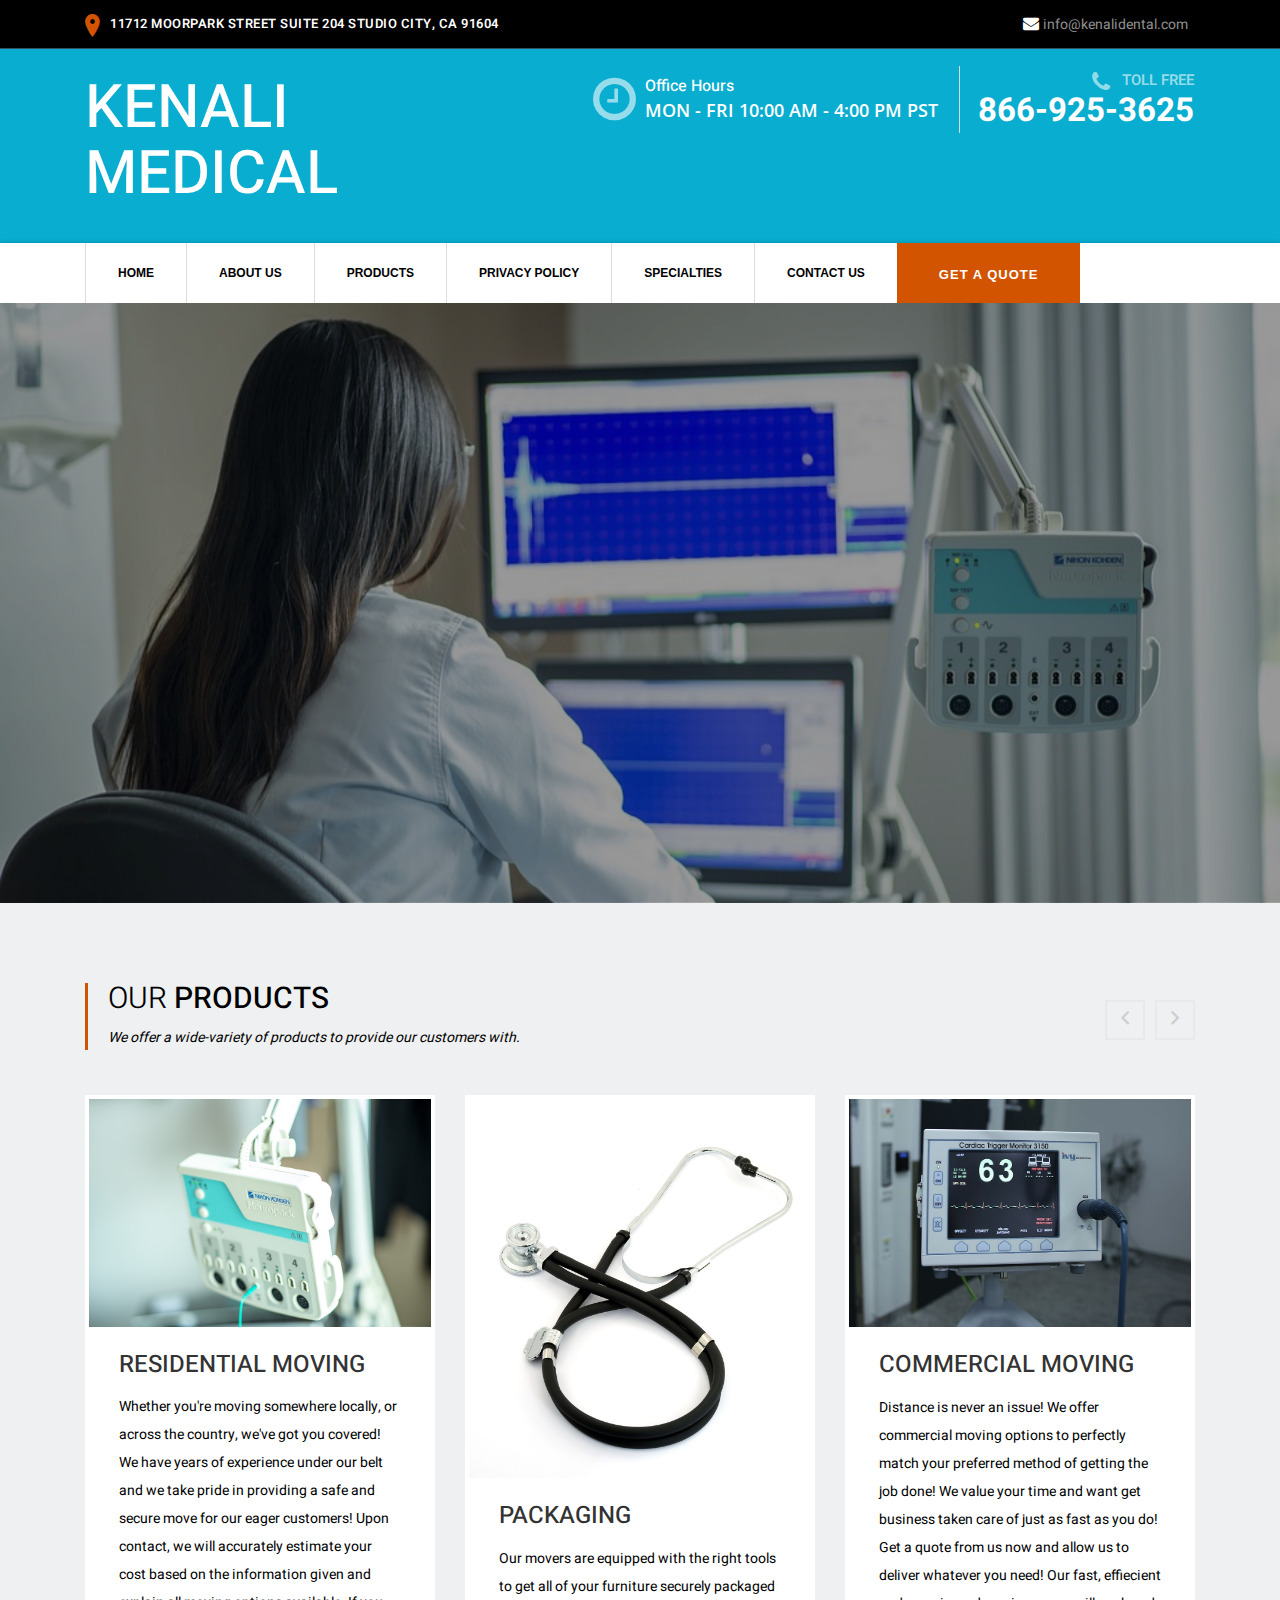
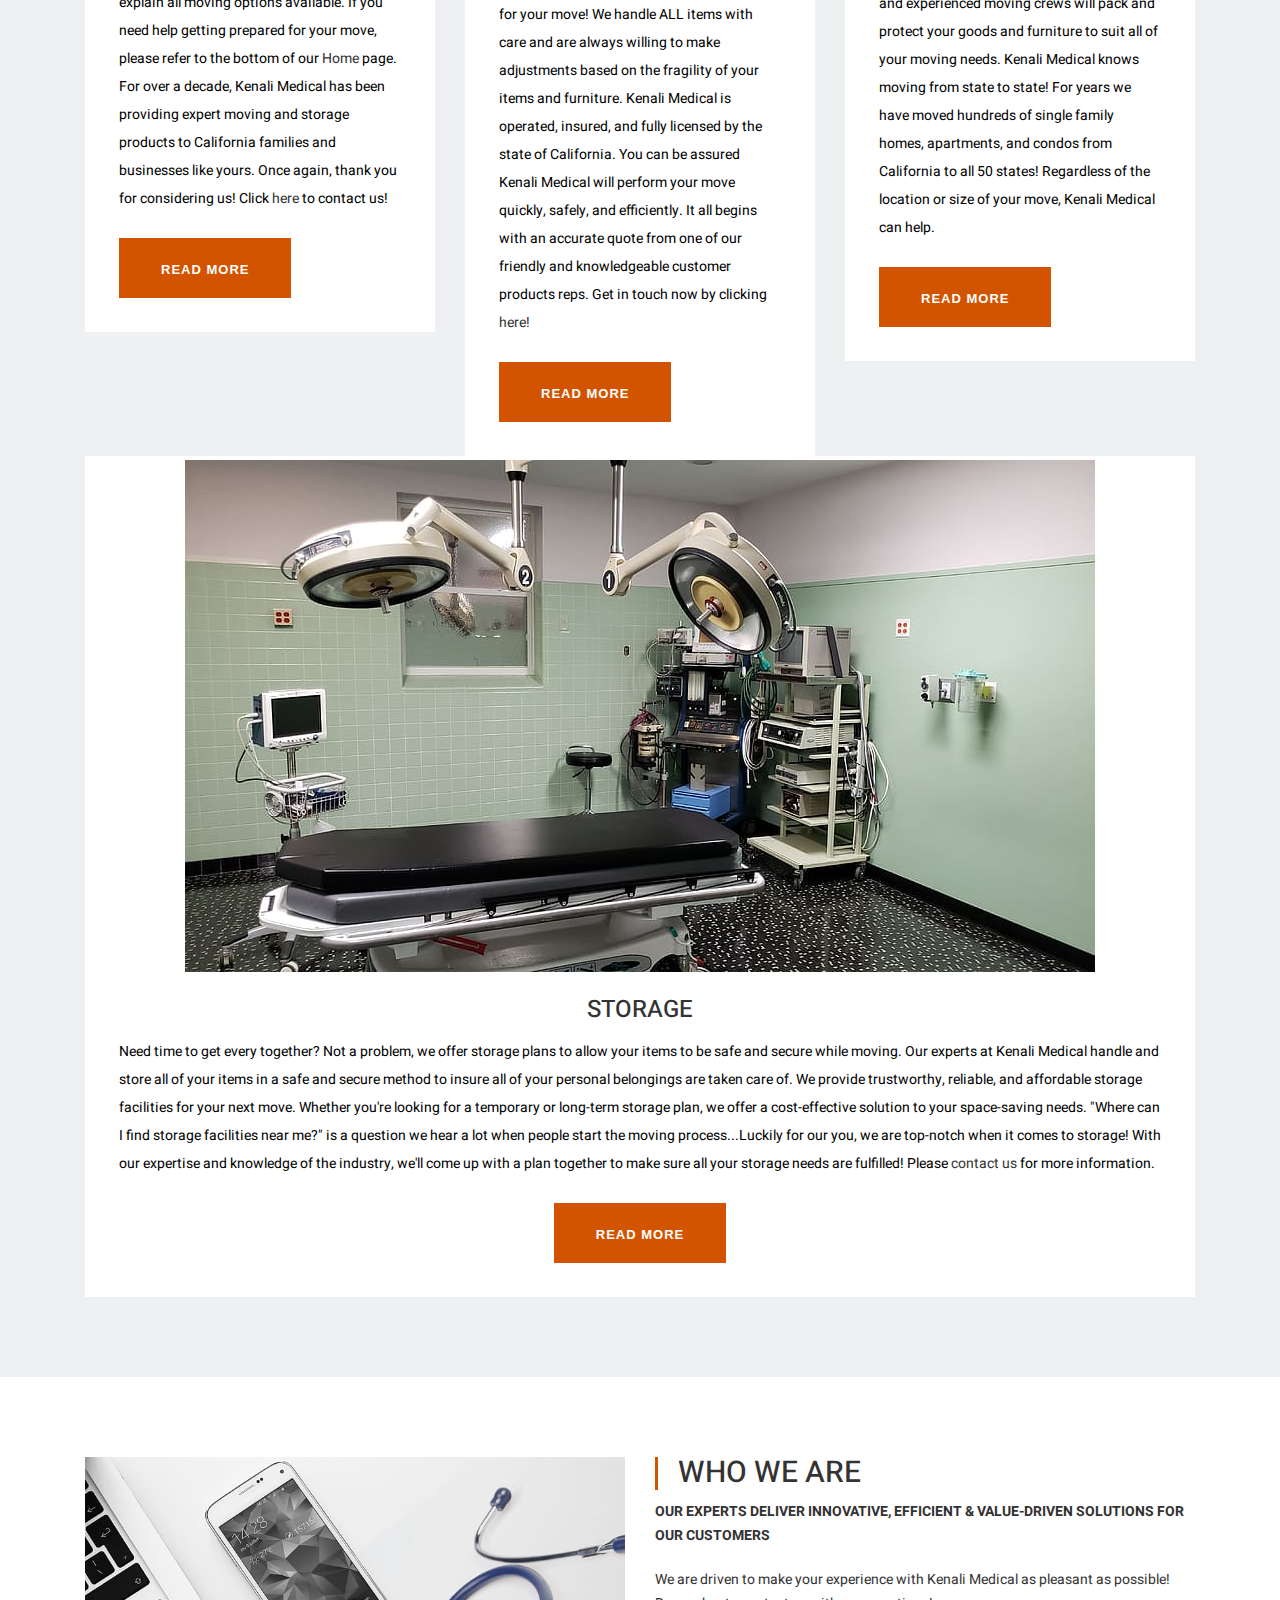
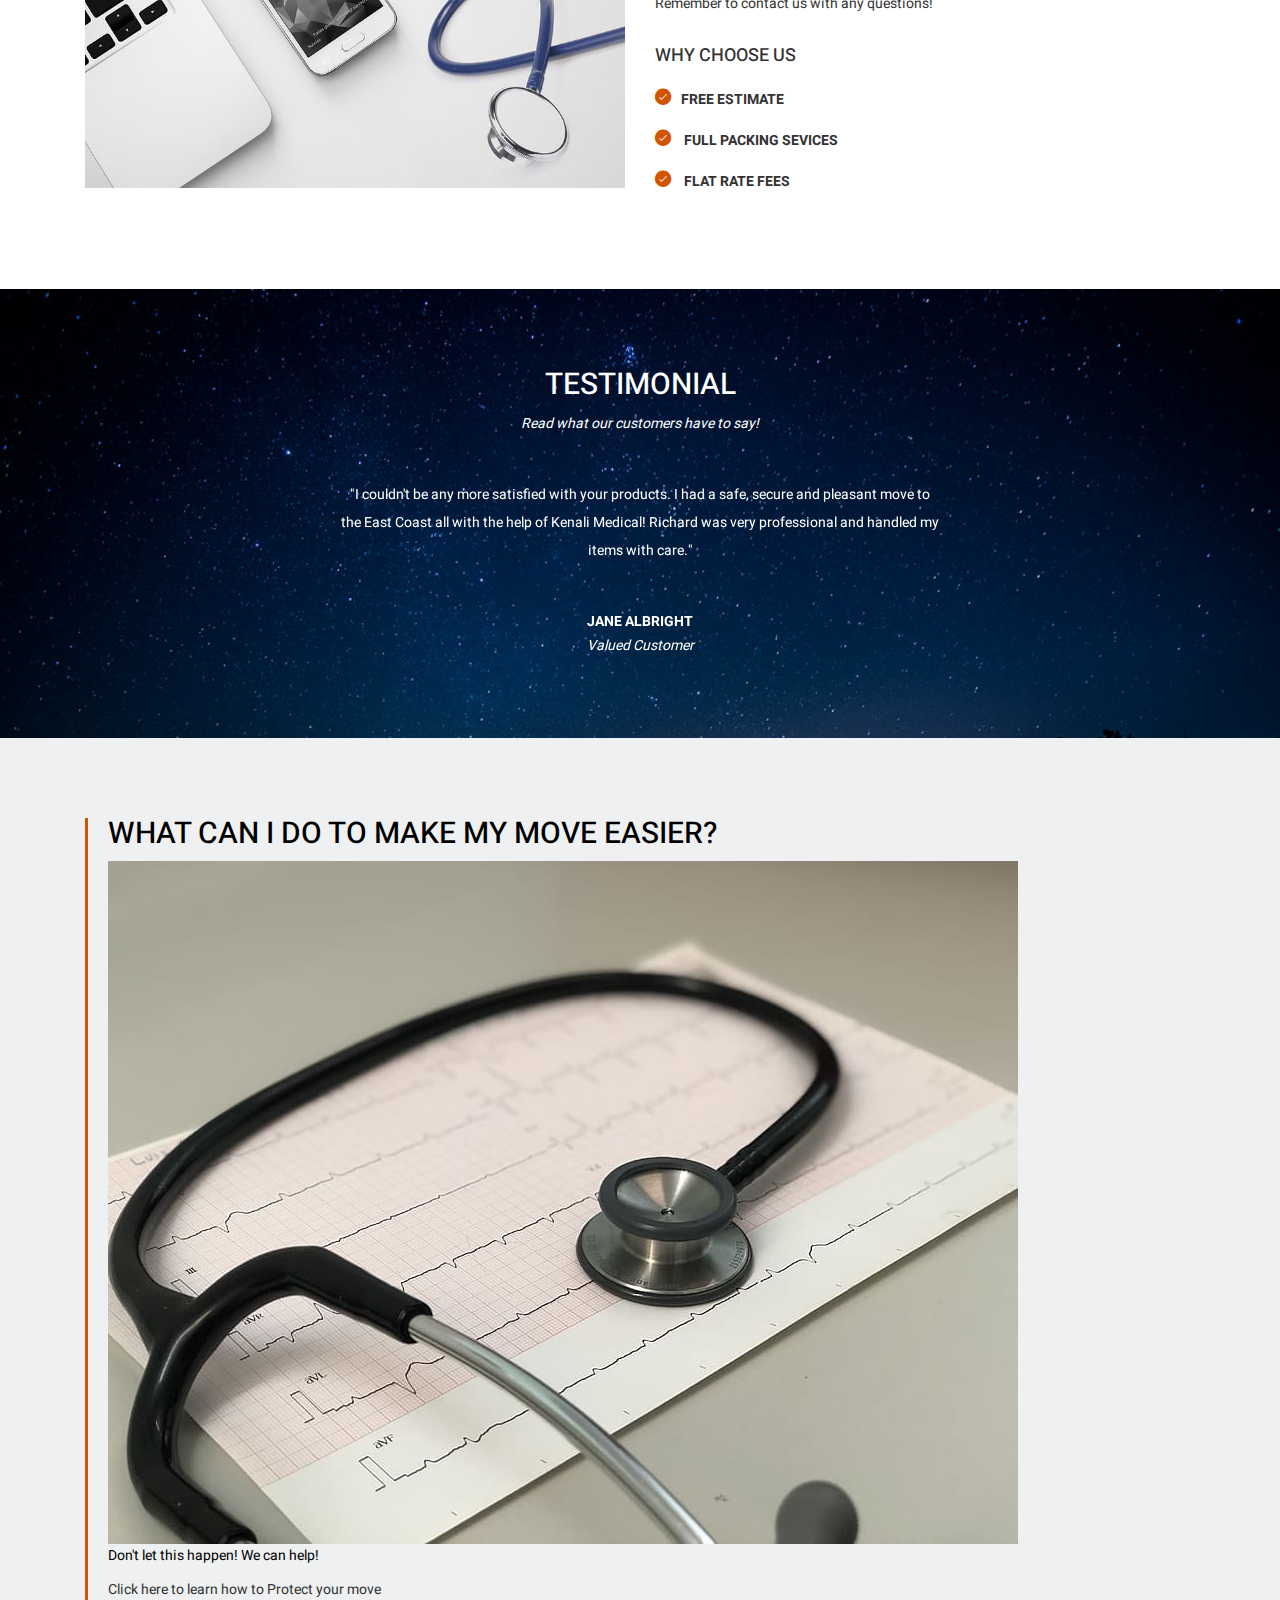
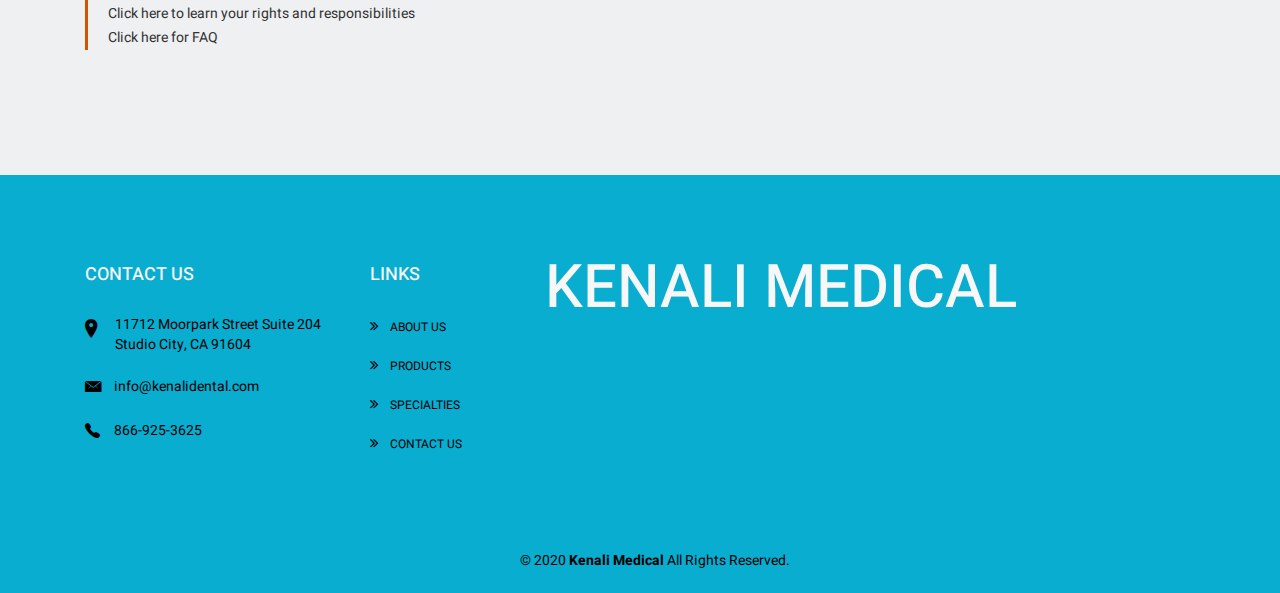
==== final-file/Kenali-Medical/index.html @ d1da062f "Setup app" ====
﻿<!DOCTYPE html>
<html>
<head>
<meta http-equiv="content-type" content="text/html; charset=utf-8" />
<title>Kenali Medical </title>
<meta name="viewport" content="width=device-width, initial-scale=1.0, maximum-scale=1.0" />
<!--[if IE]><meta http-equiv='X-UA-Compatible' content='IE=edge,chrome=1'><![endif]-->
<!-- Favicone Icon -->
<link rel="shortcut icon" type="image/x-icon" href="favicon.ico">
<link rel="stylesheet" href="https://stackpath.bootstrapcdn.com/bootstrap/4.4.1/css/bootstrap.min.css">
<link rel="stylesheet" href="https://stackpath.bootstrapcdn.com/font-awesome/4.7.0/css/font-awesome.min.css">

<!-- CSS -->
<link type="text/css" rel="stylesheet" href="http://fonts.googleapis.com/css?family=Open+Sans:400,300,600,700,800%7COswald:300,400,700%7Clato:400,100,200,300,500">
<link href="assets/css/bootstrap.css" rel="stylesheet" type="text/css">
<link href="assets/css/font-awesome.css" rel="stylesheet" type="text/css">
<link href="assets/css/ionicons.css" rel="stylesheet" type="text/css">
<!-- carousel -->
<link href="assets/css/plugin/owl.carousel.css" rel="stylesheet" type="text/css">
<link href="assets/css/plugin/owl.transitions.css" rel="stylesheet" type="text/css">
<!--Main Slider-->
<link href="assets/css/settings.css" type="text/css" rel="stylesheet" media="screen">
<link href="assets/css/layers.css" type="text/css" rel="stylesheet" media="screen">
<!--Main Style-->
<link href="assets/css/style.css" rel="stylesheet" type="text/css">
<!--Theme Color-->
<link href="assets/css/theme-color/pumpkin.css" rel="stylesheet" id="theme-color" type="text/css">
</head>
<body>
<!--loader-->
<div id="preloader">
  <div class="sk-circle">
    <div class="sk-circle1 sk-child"></div>
    <div class="sk-circle2 sk-child"></div>
    <div class="sk-circle3 sk-child"></div>
    <div class="sk-circle4 sk-child"></div>
    <div class="sk-circle5 sk-child"></div>
    <div class="sk-circle6 sk-child"></div>
    <div class="sk-circle7 sk-child"></div>
    <div class="sk-circle8 sk-child"></div>
    <div class="sk-circle9 sk-child"></div>
    <div class="sk-circle10 sk-child"></div>
    <div class="sk-circle11 sk-child"></div>
    <div class="sk-circle12 sk-child"></div>
  </div>
</div>
<!--loader--> 
<!-- Site Wraper -->
<div class="wrapper"> 
<!-- HEADER -->
  <header id="header" class="header header-2">
    <div id="top-bar" class="top-bar-section top-bar-bg-color">
      <div class="container">
        <div class="row">
          <div class="col-sm-12"> 
            <!-- Top Contact -->
            <div class="top-contact link-hover-black hidden-xs"> <strong class="welcome-text"><i class="ion-ios-location fa-icons fa-2x color v-align"></i> 11712 Moorpark Street Suite 204 Studio City, CA 91604</strong> </div>
            <!-- Top Social Icon -->
            <div class="top-social-icon icons-hover-black">
              <div class="icons-hover-black"> <a href="mailto:info@kenalidental.com" class="mailing-icon"><i class="fa fa-envelope"></i> info@kenalidental.com</a> 
                 </a> </div>
            </div>
          </div>
        </div>
      </div>
    </div>
    <div class="container secondary-header">
					<div class="row">
						<div class="col-sm-3 col-md-4">
							<div class="logo">
								<a href="index.html"><h1 style="color: white;">Kenali Medical</h1></a>
							</div>
							<button id="menu" class="menu visible-xs"></button>
						</div>
						<div class="col-sm-9 col-md-8 hidden-xs">
							<div class="call-us">
								<ul>
									<li class="top-space">

                                <div class="icon-fa"><i class="fa fa-clock-o"></i></div>

                                <div class="position">

                                <div class="time_block">Office Hours</div>

                                <div class="date-block">MON - FRI 10:00 AM - 4:00 PM PST</div>

                                </div>

                                </li>
									<li class="phone-number">
										<div class="text-right">
											<i class="fa fa-phone"></i><span class="call-box"> Toll Free</span>
										</div>
										<a href="tel:8669253625">866-925-3625</a>
									</li>
								</ul>
							</div>
						</div>
					</div>
				</div>
    <div class="primary-header">
      <div class="container">
        <div class="row">
          <div class="col-sm-12">
            <nav class="navigation">
              <ul>
                <li> <a href="index.html">Home</a> 
                 <ul class="sub-nav">
               </ul>
                </li>
                <li> <a href="about.html">About us</a> </li>
                <li> <a href="products.html">products</a> <i class="ion-ios-plus-empty visible-xs"></i>
                  <ul class="sub-nav">
     
              
            </ul>
                </li>
                  <ul class="sub-nav">

                  </ul>
                </li>
                <li> <a href="privacy-policy.html">Privacy Policy</a><i class="ion-ios-plus-empty visible-xs"></i>
                  <ul class="sub-nav">
       
                  </ul>
                </li>
                <li> <a href="specialties.html">specialties</a><i class="ion-ios-plus-empty visible-xs"></i>
                  <ul class="sub-nav">
        
                  </ul>
                </li>
                <li> <a href="contact.html">contact us</a> </li>
              </ul>
              <a href="get-a-quote.html" class="btn-text">get a quote</a>
            </nav>
          </div>
        </div>
      </div>
    </div>
  </header>
  <!-- END HEADER --> 
  <!--  Main Banner Start Here-->
  <div class="main-banner">
    <div id="rev_slider_34_1_wrapper" class="rev_slider_wrapper" data-alias="news-gallery34"> 
      <!-- START REVOLUTION SLIDER 5.0.7 fullwidth mode -->
      <div id="rev_slider_34_1" class="rev_slider" data-version="5.0.7">
        <ul>
          <!-- SLIDE  -->
          <li data-index="rs-129"  > 
            <!-- MAIN IMAGE --> 
            <img src="assets/images/medical-equipment-1.jpg"  alt=""  class="rev-slidebg" > 
            <!-- LAYERS --> 

            <!-- LAYER NR. 2 -->
            <div class="tp-caption Newspaper-Title tp-resizeme "
								id="slide-129-layer-1"
								data-x="['left','left','left','left']" data-hoffset="['100','50','50','30']"
								data-y="['top','top','top','center']" data-voffset="['165','135','105','0']"
								data-fontsize="['50','50','50','30']"
								data-lineheight="['55','55','55','35']"
								data-width="['600','600','600','420']"
								data-height="none"
								data-whitespace="normal"
								data-transform_idle="o:1;"

								data-transform_in="y:[-100%];z:0;rX:0deg;rY:0;rZ:0;sX:1;sY:1;skX:0;skY:0;s:1500;e:Power3.easeInOut;"
								data-transform_out="auto:auto;s:1000;e:Power3.easeInOut;"
								data-mask_in="x:0px;y:0px;s:inherit;e:inherit;"
								data-mask_out="x:0;y:0;s:inherit;e:inherit;"
								data-start="1000"
								data-splitin="none"
								data-splitout="none"
								data-responsive_offset="on" >
              <div class="banner-text"> <span>Welcome!</span>
                <h2>Move with us now!</h2>
                <p> Kenali Medical has been helping people move all around the US for years. Welcome to our home page, and thank you for considering us! </p>
                <a class="btn-text" href="about.html"> read more</a> </div>
            </div>
          </li>
          <!-- SLIDE  -->
          <li data-index="rs-130"   data-title="" data-description=""> 
            <!-- MAIN IMAGE --> 
            <img src="assets/images/medical-equipment-2.jpg"  alt=""   class="rev-slidebg"> 
            <!-- LAYERS --> 
            
            <!-- LAYER NR. 2 -->
            <div class="tp-caption Newspaper-Title   tp-resizeme "
								id="slide-130-layer-1"
								data-x="['left','left','left','left']" data-hoffset="['100','50','50','30']"
								data-y="['top','top','top','center']" data-voffset="['165','135','105','0']"
								data-fontsize="['50','50','50','30']"
								data-lineheight="['55','55','55','35']"
								data-width="['600','600','600','420']"
								data-height="none"
								data-whitespace="normal"
								data-transform_idle="o:1;"

								data-transform_in="y:[-100%];z:0;rX:0deg;rY:0;rZ:0;sX:1;sY:1;skX:0;skY:0;s:1500;e:Power3.easeInOut;"
								data-transform_out="auto:auto;s:1000;e:Power3.easeInOut;"
								data-mask_in="x:0px;y:0px;s:inherit;e:inherit;"
								data-mask_out="x:0;y:0;s:inherit;e:inherit;"
								data-start="1000"
								data-splitin="none"
								data-splitout="none"
								data-responsive_offset="on">
              <div class="banner-text"> <span>Satisfaction guranteed!</span>
                <h2>Get a quote now and let's work together!</h2>
                <p> Kenali Medical has been helping people move all around the US for years. Welcome to our home page, and thank you for considering us! </p>
                <a class="btn-text" href="get-a-quote.html"> Get a quote</a> </div>
            </div>
          </li>
          <!-- SLIDE  -->
          <li data-index="rs-131"> 
            <!-- MAIN IMAGE --> 
            <img src="assets/images/medical-equipment-11.jpg"  alt=""   class="rev-slidebg " > 
            <!-- LAYERS --> 
            
            <!-- LAYER NR. 2 -->
            <div class="tp-caption Newspaper-Title   tp-resizeme "
								id="slide-131-layer-1"
								data-x="['left','left','left','left']" data-hoffset="['100','50','50','30']"
								data-y="['top','top','top','center']" data-voffset="['165','135','105','0']"
								data-fontsize="['50','50','50','30']"
								data-lineheight="['55','55','55','35']"
								data-width="['600','600','600','420']"
								data-height="none"
								data-whitespace="normal"
								data-transform_idle="o:1;"

								data-transform_in="y:[-100%];z:0;rX:0deg;rY:0;rZ:0;sX:1;sY:1;skX:0;skY:0;s:1500;e:Power3.easeInOut;"
								data-transform_out="auto:auto;s:1000;e:Power3.easeInOut;"
								data-mask_in="x:0px;y:0px;s:inherit;e:inherit;"
								data-mask_out="x:0;y:0;s:inherit;e:inherit;"
								data-start="1000"
								data-splitin="none"
								data-splitout="none"
								data-responsive_offset="on">
              <div class="banner-text"> <span>Questions? Contact us!</span>
                <h2>Let us help you!</h2>
                <p> Kenali Medical has been helping people move all around the US for years. Welcome to our home page, and thank you for considering us! </p>
                <a class="btn-text" href="contact.html"> contact us</a> </div>
            </div>
          </li>
          <!-- SLIDE  -->
        </ul>
        <div class="tp-bannertimer tp-bottom"></div>
      </div>
    </div>
  </div>
  <!--  Main Banner End Here--> 
  <!-- CONTENT --> 

<!-- Countup -->
<!-- <div id="count">
<script src="https://ajax.googleapis.com/ajax/libs/jquery/2.1.1/jquery.min.js"></script>
<h3><span id="seconds"></span></h3><h3 id="seconds2">Local and long-distance moves being made in California</h3>
</div> -->
<!-- End Countup -->

    <!-- products Section -->

  <div id="products-section" class="ptb ptb-xs-60 bg-gray">
    <div class="container">
      <div class="row">
        <div class="col-sm-12">
          <div class="block-title v-line mb-45">
            <h2><span>Our</span> products</h2>
            <p class="italic"> We offer a wide-variety of products to provide our customers with. </p>
          </div>
        </div>
        <div class="col-sm-12">
          <div id="related-project" class="nf-carousel-theme">
            <div class="project-item">
              <div class="about-block clearfix">
                <figure> <a href="products.html"><img class="img-responsive" src="assets/images/medical-equipment-4.jpg" alt="Photo"></a> </figure>
                <div class="text-box mt-25">
                  <div class="box-title mb-15">
                    <h3><a href="products.html">Residential Moving</a></h3>
                  </div>
                  <div class="text-content">
                   <p>Whether you're moving somewhere locally, or across the country, we've got you covered! We have years of experience under our belt and we take pride in providing a safe and secure move for our eager customers! Upon contact, we will accurately estimate your cost based on the information given and explain all moving options available. If you need help getting prepared for your move, please refer to the bottom of our <a href="./index.html">Home </a>page. For over a decade, Kenali Medical has been providing expert moving and storage products to California families and businesses like yours. Once again, thank you for considering us! Click <a href='./contact.html'>here </a>to contact us!</p>                    <a href="products.html" class="btn-text mt-15">Read More</a> </div>
                </div>
              </div>
            </div>
            <div class="project-item">
              <div class="about-block clearfix">
                <figure> <a href="products.html"><img width="500" height="200" class="img-responsive" src="assets/images/medical-equipment-4099428_960_720.jpg" alt="Photo"></a> </figure>
                <div class="text-box mt-25">
                  <div class="box-title mb-15">
                    <h3><a href="products.html">Packaging</a></h3>
                  </div>
                  <div class="text-content">
                    <p> Our movers are equipped with the right tools to get all of your furniture securely packaged for your move! We handle ALL items with care and are always willing to make adjustments based on the fragility of your items and furniture. Kenali Medical is operated, insured, and fully licensed by the state of California. You can be assured Kenali Medical will perform your move quickly, safely, and efficiently. It all begins with an accurate quote from one of our friendly and knowledgeable customer products reps. Get in touch now by clicking <a href="./get-a-quote.html">here!</a> </p>
                    <a href="products.html" class="btn-text mt-15">Read More</a> </div>
                </div>
              </div>
            </div>
            <div class="project-item">
              <div class="about-block clearfix">
                <figure> <a href="products.html"><img class="img-responsive" src="assets/images/medical-equipment-5.jpg" alt="Photo"></a> </figure>
                <div class="text-box mt-25">
                  <div class="box-title mb-15">
                    <h3><a href="products.html">COMMERCIAL MOVING</a></h3>
                  </div>
                  <div class="text-content">
                    <p> Distance is never an issue! We offer commercial moving options to perfectly match your preferred method of getting the job done! We value your time and want get business taken care of just as fast as you do! Get a quote from us now and allow us to deliver whatever you need!  Our fast, effiecient and experienced moving crews will pack and protect your goods and furniture to suit all of your moving needs. Kenali Medical knows moving from state to state! For years we have moved hundreds of single family homes, apartments, and condos from California to all 50 states! Regardless of the location or size of your move, Kenali Medical can help. </p>
                    <a href="products.html" class="btn-text mt-15">Read More</a> </div>
                </div>
              </div>
            </div>
            </div>
          
            <div class="project-item">
              <div class="about-block clearfix">
                <figure> <a href="products.html"><center><img class="img-responsive" src="assets/images/medical-equipment-6.jpg" alt="Photo"></center></a> </figure>
                <div class="text-box mt-25">
                  <div class="box-title mb-15">
                    <center><h3><a href="products.html">STORAGE</a></h3></center>
                  </div>
                  <div class="text-content">
                    <p> Need time to get every together? Not a problem, we offer storage plans to allow your items to be safe and secure while moving. Our experts at Kenali Medical handle and store all of your items in a safe and secure method to insure all of your personal belongings are taken care of. We provide trustworthy, reliable, and affordable storage facilities for your next move. Whether you're looking for a temporary or long-term storage plan, we offer a cost-effective solution to your space-saving needs. "Where can I find storage facilities near me?" is a question we hear a lot when people start the moving process...Luckily for our you, we are top-notch when it comes to storage! With our expertise and knowledge of the industry, we'll come up with a plan together to make sure all your storage needs are fulfilled! Please <a href="./contact.html">contact us</a> for more information. </p>
                   <center> <a href="products.html" class="btn-text mt-15">Read More</a></center> </div>
                </div>
              </div>
            </div>
          </div>
        </div>
      </div>
    </div>
  </div>
  <!-- products End-->
  <div id="about-section" class="ptb">
    <div class="container">
      <div class="row">
        <div class="col-sm-6 col-md-6"> <img src="assets/images/medical-equipment-7.jpg" alt="" /> </div>
        <div class="col-sm-6 mt-xs-30">
          <div class="block-title v-line">
            <h2>WHO WE ARE</h2>
          </div>
          <strong>OUR EXPERTS DELIVER INNOVATIVE, EFFICIENT & VALUE-DRIVEN SOLUTIONS FOR OUR CUSTOMERS</strong>
          <div class="text-content mt-20">
            <p>We are driven to make your experience with Kenali Medical as pleasant as possible! Remember to contact us with any questions!</p>
          </div>
          <div class="chooose-box">
            <h4 class="mt-30 mb-20">WHY CHOOSE US</h4>
            <strong> <i class="ion-ios-checkmark"></i>FREE ESTIMATE</strong> 
			<strong> <i class="ion-ios-checkmark"></i> FULL PACKING SEVICES</strong> 
			<strong> <i class="ion-ios-checkmark"></i> FLAT RATE FEES</strong> </div>
        </div>
      </div>
    </div>
  </div>
  <!-- Testimonial -->
  <div id="testimonial-section" class="ptb ptb-xs-60 gray-bg bg-img-2">
    <div class="container">
      <div class="row" >
        <div class="col-sm-12">
          <div class="block-title mb-45 text-center light-color">
            <h2>testimonial</h2>
            <p class="italic"> Read what our customers have to say! </p>
          </div>
          <div id="testimonial-2" class="nf-carousel-theme">
            <div class="about-block box-width light-color">
              <div class="text-content mb-45">
                <p>"I couldn't be any more satisfied with your products. I had a safe, secure and pleasant move to the East Coast all with the help of Kenali Medical! Richard was very professional and handled my items with care."</p>
              </div>
              <strong class="name-text ">jane albright</strong> <a href="#" class="site-text">Valued Customer</a> </div>
            <div class="about-block box-width light-color">
              <div class="text-content mb-45">
                 <p>"I needed to move to San Francisco for school. Eric made it SO easy for me to get everything I needed in order to complete my move. They were fast, affordable, and helpful!"</p>
              </div>
              <strong class="name-text ">Jackson Colvin</strong> <a href="#" class="site-text">Valued Customer</a> </div>
              <div class="about-block box-width light-color">
                <div class="text-content mb-45">
                   <p>"Jaime and Ray helped package my collection of Art on my walls very securely and it got delivered without a scratch!"</p>
                </div>
                <strong class="name-text ">Seth jacobs</strong> <a href="#" class="site-text">Valued Customer</a> </div>
                <div class="about-block box-width light-color">
                  <div class="text-content mb-45">
                     <p>"I've had some money problems the last few months and needed to move immediately, thanks to Kenali Medical's storage products, I was able to gather up enough money to complete my move knowing my items were safe and sound."</p>
                  </div>
                  <strong class="name-text ">Sherri Campbell</strong> <a href="#" class="site-text">Valued Customer</a> </div>
                  <div class="about-block box-width light-color">
                    <div class="text-content mb-45">
                       <p>"Diana from customer service was SO helpful and kind, it was a pleasure doing business with them."</p>
                    </div>
                    <strong class="name-text ">Stephanie holtz</strong> <a href="#" class="site-text">Valued Customer</a> </div>
                    <div class="about-block box-width light-color">
                      <div class="text-content mb-45">
                         <p>"Due to my fathers death, we needed to move out all of his belongings and though it was tough, Kenali Medical made it a whole lot easier to handle."</p>
                      </div>
                      <strong class="name-text ">Bill ross</strong> <a href="#" class="site-text">Valued Customer</a> </div>
                      <div class="about-block box-width light-color">
                        <div class="text-content mb-45">
                           <p>"They are PROFESSIONALS! They get the job done and my stuff was delivered just on time! Thank you Jose and Richard for all the help packaging!"</p>
                        </div>
                        <strong class="name-text ">cindy rodriguez</strong> <a href="#" class="site-text">Valued Customer</a> </div>
                        <div class="about-block box-width light-color">
                          <div class="text-content mb-45">
                             <p>"The movers John and Ricardo helped my wife and I with free estimates, we had a happy move to San Diego!"</p>
                          </div>
                          <strong class="name-text ">Jamal Burns</strong> <a href="#" class="site-text">Valued Customer</a> </div>
                                  <div class="about-block box-width light-color">
                                    <div class="text-content mb-45">
                                       <p>"Great experience! Would recommend to anyone."</p>
                                    </div>
                                    <strong class="name-text ">Tara White</strong> <a href="#" class="site-text">Valued Customer</a> </div>
                                    <div class="about-block box-width light-color">
                                      <div class="text-content mb-45">
                                         <p>"Their storage plans were actually really helpful and gave us time to relocate!"</p>
                                      </div>
                                      <strong class="name-text ">Samantha Jameson</strong> <a href="#" class="site-text">Valued Customer</a> </div>
                                    <div class="about-block box-width light-color">
                                      <div class="text-content mb-45">
                                         <p>"Rodrigo handled all of our items with care and really helped us sort everything out."</p>
                                      </div>
                                      <strong class="name-text ">Kaitlyn Langdon</strong> <a href="#" class="site-text">Valued Customer</a> </div>
                                    <div class="about-block box-width light-color">
                                      <div class="text-content mb-45">
                                         <p>"I honestly wouldn't do business with any other moving company after I worked with Kenali Medical...They're awesome!!!"</p>
                                      </div>
                                      <strong class="name-text ">Brian Edinson</strong> <a href="#" class="site-text">Valued Customer</a> </div>
                                    <div class="about-block box-width light-color">
                                      <div class="text-content mb-45">
                                         <p>"Eric has been doing this for years and he handles his business so professionally, I would definitely recommend Kenali Medical to anyone looking to move anywhere in the states..."</p>
                                      </div>
                                      <strong class="name-text ">Sheila Lorch</strong> <a href="#" class="site-text">Valued Customer</a> </div>
                                    <div class="about-block box-width light-color">
                                      <div class="text-content mb-45">
                                         <p>"Kenali Medical has a great temporary storage plan that I had the pleasure of utilizing. It was a great solution to the situation I was in."</p>
                                      </div>
                                      <strong class="name-text ">Rogelio Garcia</strong> <a href="#" class="site-text">Valued Customer</a> </div>                                    <div class="about-block box-width light-color">
                                      <div class="text-content mb-45">
                                         <p>"Great prices, great experience overall, 10/10 would recommend..."</p>
                                      </div>
                                      <strong class="name-text ">Maria Sanchez</strong> <a href="#" class="site-text">Valued Customer</a> </div>
                                    <div class="about-block box-width light-color">
                                      <div class="text-content mb-45">
                                         <p>"I had an issue that required me to speak with customer service a number of times, the lady I spoke with really knew what she was talking about and helped me with my issue very professionally."</p>
                                      </div>
                                      <strong class="name-text ">Anne Wagner</strong> <a href="#" class="site-text">Valued Customer</a> </div>
                                      <div class="about-block box-width light-color">
                                        <div class="text-content mb-45">
                                           <p>"My daughter and her fiance moved out and I helped arrange their moving plan. I found Kenali Medical through a friend and it was a very smooth experience. Customer service was super nice too!"</p>
                                        </div>
                                        <strong class="name-text ">Joseph Hartwell</strong> <a href="#" class="site-text">Valued Customer</a> </div>

          </div>
        </div>
      </div>
    </div>
  </div>

  <div id="products-section" class="ptb ptb-xs-60 bg-gray">
    <div class="container">
      <div class="row">
        <div class="col-sm-12">
          <div class="block-title v-line mb-45">
  
  <h2 class="what-can-i-do">What can I do to make my move easier?</h2>
  <img src="assets/images/medical-equipment-8.jpg">
  <p>Don't let this happen! We can help!</p>
  <a class="what-can-i-do" href='https://www.fmcsa.dot.gov/protect-your-move/moving-checklist'>Click here to learn how to Protect your move</a> <br />
  <a class="what-can-i-do" href='https://www.fmcsa.dot.gov/protect-your-move/consumer-rights'>Click here to learn your rights and responsibilities</a><br />
  <a class="what-can-i-do" href='https://www.fmcsa.dot.gov/protect-your-move/faq'>Click here for FAQ</a><br />
</div>
</div>
</div>
</div>
</div>
  <!-- Partner Section -->
  <!-- <div id="partner-section" class="ptb ptb-xs-60">
    <div class="container">
      <div class="row">
        <div class="col-sm-12">
          <div class="block-title v-line mb-60 ">
            <h2><span>Business</span> Information</h2>
            <p class="italic"> Certifications </p>
          </div>
        </div>
      </div>
      <div class="row">
        <div class="col-sm-12">
          <ul class="logo-group">
            <li class="partner-logo"> <img src="assets/images/client-logo/1.png" alt=""> </li>
            <li class="partner-logo"> <img src="assets/images/client-logo/2.png" alt=""> </li>
            <li class="partner-logo"> <img src="assets/images/client-logo/3.png" alt=""> </li>
            <li class="partner-logo"> <img src="assets/images/client-logo/4.png" alt=""> </li>
            <li class="partner-logo"> <img src="assets/images/client-logo/5.png" alt=""> </li>
            <li class="partner-logo"> <img src="assets/images/client-logo/6.png" alt=""> </li>
            <li class="partner-logo"> <img src="assets/images/client-logo/5.png" alt=""> </li>
            <li class="partner-logo "> <img src="assets/images/client-logo/6.png" alt=""> </li>
            <li class="partner-logo"> <img src="assets/images/client-logo/5.png" alt=""> </li>
            <li class="partner-logo"> <img src="assets/images/client-logo/6.png" alt=""> </li>
          </ul>
        </div>
      </div>
    </div>
  </div> -->
  <!-- FOOTER -->
  <footer class="footer pt-80 pt-xs-60">
    <div class="container"> 
      <!--Footer Info -->
      <div class="row footer-info mb-60">
        <div class="col-md-3 col-sm-4 col-xs-12 mb-sm-30">
          <h4 class="mb-30">CONTACT Us</h4>
          <address>
          <i class="ion-ios-location fa-icons"></i> 11712 Moorpark Street Suite 204 Studio City, CA 91604
          </address>
          <ul class="link-small">
            <li> <a href="mailto:info@kenalidental.com"><i class="ion-ios-email fa-icons"></i>info@kenalidental.com</a> </li>
            <li> <a href="tel:8669253625"><i class="ion-ios-telephone fa-icons"></i>866-925-3625</a> </li>
          </ul>
          <!-- <div class="icons-hover-black"> <a href="javascript:avoid(0);"> <i class="fa fa-facebook"></i> </a><a href="javascript:avoid(0);"> <i class="fa fa-twitter"></i> </a><a href="javascript:avoid(0);"> <i class="fa fa-youtube"></i> </a><a href="javascript:avoid(0);"> <i class="fa fa-dribbble"></i> </a><a href="javascript:avoid(0);"> <i class="fa fa-linkedin"></i>
           </a> </div> -->
        </div>
        <div class="col-md-2 col-sm-3 col-xs-12 mb-sm-30">
          <h4 class="mb-30">Links</h4>
          <ul class="link blog-link">
            <li> <a href="about.html"><i class="fa fa-angle-double-right"></i> About Us</a> </li>
            <li> <a href="products.html"><i class="fa fa-angle-double-right"></i> products</a> </li>
            <li> <a href="specialties.html"><i class="fa fa-angle-double-right"></i> specialties</a> </li>
            <li> <a href="contact.html"><i class="fa fa-angle-double-right"></i> Contact Us</a> </li>
          </ul>
        </div>
  
        <h1>Kenali Medical</h1>
      <!-- End Footer Info --> 
    </div>
    <div id="cookieConsent">
      <div id="closeCookieConsent">x</div>
      This website is using cookies. <a href="privacy-policy.html" target="_blank">More info</a>. <a class="cookieConsentOK">That's Fine</a>
  </div>
    <!-- Copyright Bar -->
    <div class="copyright">
      <div class="container">
        <p>© 2020 <a><b> Kenali Medical </b></a> All Rights Reserved.</p>
      </div>
    </div>
    <!-- End Copyright Bar --> 
  </footer>
  <!-- END FOOTER --> 
</div>
<!-- Site Wraper End --> 
<script src="assets/js/jquery-1.12.4.min.js" type="text/javascript"></script> 
<!-- Easing Effect Js --> 
<script src="assets/js/plugin/jquery.easing.js" type="text/javascript"></script> 
<!-- bootstrap Js --> 
<script src="assets/js/bootstrap.min.js" type="text/javascript"></script> 
<!-- carousel Js --> 
<script src="assets/js/plugin/owl.carousel.js" type="text/javascript"></script> 
<!-- revolution Js --> 
<script src="countUp.js"></script>

<script type="text/javascript" src="assets/js/jquery.themepunch.tools.min.js"></script> 
<script type="text/javascript" src="assets/js/jquery.themepunch.revolution.min.js"></script> 
<script type="text/javascript" src="assets/extensions/revolution.extension.slideanims.min.js"></script> 
<script type="text/javascript" src="assets/extensions/revolution.extension.layeranimation.min.js"></script> 
<script type="text/javascript" src="assets/extensions/revolution.extension.navigation.min.js"></script> 
<script type="text/javascript" src="assets/extensions/revolution.extension.parallax.min.js"></script> 
<script type="text/javascript" src="assets/js/jquery.revolution.js"></script>
<!-- Map api Js --> 
<script type="text/javascript" src="http://maps.google.com/maps/api/js?sensor=false&.js"></script>   
<!-- custom Js --> 
<script src="assets/js/custom.js" type="text/javascript"></script>
<script src="assets/js/counter.js" type="text/javascript"></script>

</body>
</html>
---- final-file/Kenali-Medical/assets/css/settings.css ----
/*-----------------------------------------------------------------------------

-	Revolution Slider 5.0 Default Style Settings -

Screen Stylesheet

version:   	5.0.0
date:      	18/03/15
author:		themepunch
email:     	info@themepunch.com
website:   	http://www.themepunch.com
-----------------------------------------------------------------------------*/

@import url("https://fonts.googleapis.com/css2?family=Heebo:wght@500&display=swap");
@font-face {
  font-family: "revicons";
  src: url("../fonts/revicons/revicons.eot?5510888");
  src: url("../fonts/revicons/revicons.eot?5510888#iefix")
      format("embedded-opentype"),
    url("../fonts/revicons/revicons.woff?5510888") format("woff"),
    url("../fonts/revicons/revicons.ttf?5510888") format("truetype"),
    url("../fonts/revicons/revicons.svg?5510888#revicons") format("svg");
  font-weight: normal;
  font-style: normal;
}

[class^="revicon-"]:before,
[class*=" revicon-"]:before {
  font-family: "revicons";
  font-style: normal;
  font-weight: normal;
  speak: none;
  display: inline-block;
  text-decoration: inherit;
  width: 1em;
  margin-right: 0.2em;
  text-align: center;

  /* For safety - reset parent styles, that can break glyph codes*/
  font-variant: normal;
  text-transform: none;

  /* fix buttons height, for twitter bootstrap */
  line-height: 1em;

  /* Animation center compensation - margins should be symmetric */
  /* remove if not needed */
  margin-left: 0.2em;

  /* you can be more comfortable with increased icons size */
  /* font-size: 120%; */

  /* Uncomment for 3D effect */
  /* text-shadow: 1px 1px 1px rgba(127, 127, 127, 0.3); */
}

.revicon-search-1:before {
  content: "\e802";
} /* '' */
.revicon-pencil-1:before {
  content: "\e831";
} /* '' */
.revicon-picture-1:before {
  content: "\e803";
} /* '' */
.revicon-cancel:before {
  content: "\e80a";
} /* '' */
.revicon-info-circled:before {
  content: "\e80f";
} /* '' */
.revicon-trash:before {
  content: "\e801";
} /* '' */
.revicon-left-dir:before {
  content: "\e817";
} /* '' */
.revicon-right-dir:before {
  content: "\e818";
} /* '' */
.revicon-down-open:before {
  content: "\e83b";
} /* '' */
.revicon-left-open:before {
  content: "\e819";
} /* '' */
.revicon-right-open:before {
  content: "\e81a";
} /* '' */
.revicon-angle-left:before {
  content: "\e820";
} /* '' */
.revicon-angle-right:before {
  content: "\e81d";
} /* '' */
.revicon-left-big:before {
  content: "\e81f";
} /* '' */
.revicon-right-big:before {
  content: "\e81e";
} /* '' */
.revicon-magic:before {
  content: "\e807";
} /* '' */
.revicon-picture:before {
  content: "\e800";
} /* '' */
.revicon-export:before {
  content: "\e80b";
} /* '' */
.revicon-cog:before {
  content: "\e832";
} /* '' */
.revicon-login:before {
  content: "\e833";
} /* '' */
.revicon-logout:before {
  content: "\e834";
} /* '' */
.revicon-video:before {
  content: "\e805";
} /* '' */
.revicon-arrow-combo:before {
  content: "\e827";
} /* '' */
.revicon-left-open-1:before {
  content: "\e82a";
} /* '' */
.revicon-right-open-1:before {
  content: "\e82b";
} /* '' */
.revicon-left-open-mini:before {
  content: "\e822";
} /* '' */
.revicon-right-open-mini:before {
  content: "\e823";
} /* '' */
.revicon-left-open-big:before {
  content: "\e824";
} /* '' */
.revicon-right-open-big:before {
  content: "\e825";
} /* '' */
.revicon-left:before {
  content: "\e836";
} /* '' */
.revicon-right:before {
  content: "\e826";
} /* '' */
.revicon-ccw:before {
  content: "\e808";
} /* '' */
.revicon-arrows-ccw:before {
  content: "\e806";
} /* '' */
.revicon-palette:before {
  content: "\e829";
} /* '' */
.revicon-list-add:before {
  content: "\e80c";
} /* '' */
.revicon-doc:before {
  content: "\e809";
} /* '' */
.revicon-left-open-outline:before {
  content: "\e82e";
} /* '' */
.revicon-left-open-2:before {
  content: "\e82c";
} /* '' */
.revicon-right-open-outline:before {
  content: "\e82f";
} /* '' */
.revicon-right-open-2:before {
  content: "\e82d";
} /* '' */
.revicon-equalizer:before {
  content: "\e83a";
} /* '' */
.revicon-layers-alt:before {
  content: "\e804";
} /* '' */
.revicon-popup:before {
  content: "\e828";
} /* '' */

/******************************
	-	BASIC STYLES		-
******************************/

.rev_slider_wrapper {
  position: relative;
  z-index: 0;
}

.rev_slider {
  position: relative;
  overflow: visible;
}

.tp-overflow-hidden {
  overflow: hidden;
}

.tp-simpleresponsive img,
.rev_slider img {
  max-width: none !important;
  -moz-transition: none 0;
  -webkit-transition: none 0;
  -o-transition: none 0;
  transition: none 0;
  margin: 0px;
  padding: 0px;
  border-width: 0px;
  border: none;
}

.rev_slider .no-slides-text {
  font-weight: bold;
  text-align: center;
  padding-top: 80px;
}

.rev_slider > ul,
.rev_slider_wrapper > ul,
.tp-revslider-mainul > li,
.rev_slider > ul > li,
.rev_slider > ul > li:before,
.tp-revslider-mainul > li:before,
.tp-simpleresponsive > ul,
.tp-simpleresponsive > ul > li,
.tp-simpleresponsive > ul > li:before,
.tp-revslider-mainul > li,
.tp-simpleresponsive > ul > li {
  list-style: none !important;
  position: absolute;
  margin: 0px !important;
  padding: 0px !important;
  overflow-x: visible;
  overflow-y: visible;
  list-style-type: none !important;
  background-image: none;
  background-position: 0px 0px;
  text-indent: 0em;
  top: 0px;
  left: 0px;
}

.tp-revslider-mainul > li,
.rev_slider > ul > li,
.rev_slider > ul > li:before,
.tp-revslider-mainul > li:before,
.tp-simpleresponsive > ul > li,
.tp-simpleresponsive > ul > li:before,
.tp-revslider-mainul > li,
.tp-simpleresponsive > ul > li {
  visibility: hidden;
}

.tp-revslider-slidesli,
.tp-revslider-mainul {
  padding: 0 !important;
  margin: 0 !important;
  list-style: none !important;
}

.rev_slider li.tp-revslider-slidesli {
  position: absolute !important;
}

.rev_slider .tp-caption,
.rev_slider .caption {
  position: relative;
  visibility: hidden;
  white-space: nowrap;
  display: block;
}

.rev_slider .tp-mask-wrap .tp-caption,
.rev_slider .tp-mask-wrap *:last-child,
.wpb_text_column .rev_slider .tp-mask-wrap .tp-caption,
.wpb_text_column .rev_slider .tp-mask-wrap *:last-child {
  margin-bottom: 0;
}

/* CAROUSEL FUNCTIONS */
.tp-carousel-wrapper {
  cursor: url(openhand.cur), move;
}
.tp-carousel-wrapper.dragged {
  cursor: url(closedhand.cur), move;
}

/* ADDED FOR SLIDELINK MANAGEMENT */
.tp-caption {
  z-index: 1;
}

.tp_inner_padding {
  box-sizing: border-box;
  -webkit-box-sizing: border-box;
  -moz-box-sizing: border-box;
  max-height: none !important;
}

.tp-caption {
  -moz-user-select: none;
  -khtml-user-select: none;
  -webkit-user-select: none;
  -o-user-select: none;
  position: absolute;
  -webkit-font-smoothing: antialiased !important;
}

.tp-forcenotvisible,
.tp-hide-revslider,
.tp-caption.tp-hidden-caption {
  visibility: hidden !important;
  display: none !important;
}

.rev_slider embed,
.rev_slider iframe,
.rev_slider object,
.rev_slider video {
  max-width: none !important;
}

/**********************************************
	-	FULLSCREEN AND FULLWIDHT CONTAINERS	-
**********************************************/
.rev_slider_wrapper {
  width: 100%;
}

.fullscreen-container {
  position: relative;
  padding: 0;
}

.fullwidthbanner-container {
  position: relative;
  padding: 0;
  overflow: hidden;
}

.fullwidthbanner-container .fullwidthabanner {
  width: 100%;
  position: relative;
}

/*********************************
	-	SPECIAL TP CAPTIONS -
**********************************/

.tp-static-layers {
  position: absolute;
  z-index: 505;
  top: 0px;
  left: 0px;
}

.tp-caption .frontcorner {
  width: 0;
  height: 0;
  border-left: 40px solid transparent;
  border-right: 0px solid transparent;
  border-top: 40px solid #00a8ff;
  position: absolute;
  left: -40px;
  top: 0px;
}

.tp-caption .backcorner {
  width: 0;
  height: 0;
  border-left: 0px solid transparent;
  border-right: 40px solid transparent;
  border-bottom: 40px solid #00a8ff;
  position: absolute;
  right: 0px;
  top: 0px;
}

.tp-caption .frontcornertop {
  width: 0;
  height: 0;
  border-left: 40px solid transparent;
  border-right: 0px solid transparent;
  border-bottom: 40px solid #00a8ff;
  position: absolute;
  left: -40px;
  top: 0px;
}

.tp-caption .backcornertop {
  width: 0;
  height: 0;
  border-left: 0px solid transparent;
  border-right: 40px solid transparent;
  border-top: 40px solid #00a8ff;
  position: absolute;
  right: 0px;
  top: 0px;
}

.tp-layer-inner-rotation {
  position: relative !important;
}

/***********************************************
	-	SPECIAL ALTERNATIVE IMAGE SETTINGS	-
***********************************************/

img.tp-slider-alternative-image {
  width: 100%;
  height: auto;
}

/******************************
	-	IE8 HACKS	-
*******************************/
.noFilterClass {
  filter: none !important;
}

/********************************
	-	FULLSCREEN VIDEO	-
*********************************/

.rs-background-video-layer {
  position: absolute;
  top: 0px;
  left: 0px;
  width: 100%;
  height: 100%;
  visibility: hidden;
  z-index: 0;
}

.tp-caption.coverscreenvideo {
  width: 100%;
  height: 100%;
  top: 0px;
  left: 0px;
  position: absolute;
}
.caption.fullscreenvideo,
.tp-caption.fullscreenvideo {
  left: 0px;
  top: 0px;
  position: absolute;
  width: 100%;
  height: 100%;
}

.caption.fullscreenvideo iframe,
.caption.fullscreenvideo video,
.tp-caption.fullscreenvideo iframe,
.tp-caption.fullscreenvideo iframe video {
  width: 100% !important;
  height: 100% !important;
  display: none;
}

.fullcoveredvideo video,
.fullscreenvideo video {
  background: #000;
}

.fullcoveredvideo .tp-poster {
  background-position: center center;
  background-size: cover;
  width: 100%;
  height: 100%;
  top: 0px;
  left: 0px;
}

.videoisplaying .html5vid .tp-poster {
  display: none;
}

.tp-video-play-button {
  background: #000;
  background: rgba(0, 0, 0, 0.3);
  border-radius: 5px;
  -moz-border-radius: 5px;
  -webkit-border-radius: 5px;
  position: absolute;
  top: 50%;
  left: 50%;
  color: #fff;
  z-index: 3;
  margin-top: -25px;
  margin-left: -25px;
  line-height: 50px !important;
  text-align: center;
  cursor: pointer;
  width: 50px;
  height: 50px;
  box-sizing: border-box;
  -moz-box-sizing: border-box;
  display: inline-block;
  vertical-align: top;
  z-index: 4;
  opacity: 0;
  -webkit-transition: opacity 300ms ease-out !important;
  -moz-transition: opacity 300ms ease-out !important;
  -o-transition: opacity 300ms ease-out !important;
  transition: opacity 300ms ease-out !important;
}
.tp-caption .html5vid {
  width: 100% !important;
  height: 100% !important;
}
.tp-video-play-button i {
  width: 50px;
  height: 50px;
  display: inline-block;
  text-align: center;
  vertical-align: top;
  line-height: 50px !important;
  font-size: 40px !important;
}
.tp-caption:hover .tp-video-play-button {
  opacity: 1;
}
.tp-caption .tp-revstop {
  display: none;
  border-left: 5px solid #fff !important;
  border-right: 5px solid #fff !important;
  margin-top: 15px !important;
  line-height: 20px !important;
  vertical-align: top;
  font-size: 25px !important;
}
.videoisplaying .revicon-right-dir {
  display: none;
}
.videoisplaying .tp-revstop {
  display: inline-block;
}

.videoisplaying .tp-video-play-button {
  display: none;
}
.tp-caption:hover .tp-video-play-button {
  display: block;
}

.fullcoveredvideo .tp-video-play-button {
  display: none !important;
}

.fullscreenvideo .fullscreenvideo video {
  object-fit: contain !important;
}

.fullscreenvideo .fullcoveredvideo video {
  object-fit: cover !important;
}

.tp-video-controls {
  position: absolute;
  bottom: 0;
  left: 0;
  right: 0;
  padding: 5px;
  opacity: 0;
  -webkit-transition: opacity 0.3s;
  -moz-transition: opacity 0.3s;
  -o-transition: opacity 0.3s;
  -ms-transition: opacity 0.3s;
  transition: opacity 0.3s;
  background-image: linear-gradient(
    bottom,
    rgb(0, 0, 0) 13%,
    rgb(50, 50, 50) 100%
  );
  background-image: -o-linear-gradient(
    bottom,
    rgb(0, 0, 0) 13%,
    rgb(50, 50, 50) 100%
  );
  background-image: -moz-linear-gradient(
    bottom,
    rgb(0, 0, 0) 13%,
    rgb(50, 50, 50) 100%
  );
  background-image: -webkit-linear-gradient(
    bottom,
    rgb(0, 0, 0) 13%,
    rgb(50, 50, 50) 100%
  );
  background-image: -ms-linear-gradient(
    bottom,
    rgb(0, 0, 0) 13%,
    rgb(50, 50, 50) 100%
  );
  background-image: -webkit-gradient(
    linear,
    left bottom,
    left top,
    color-stop(0.13, rgb(0, 0, 0)),
    color-stop(1, rgb(50, 50, 50))
  );
  display: table;
  max-width: 100%;
  overflow: hidden;
  box-sizing: border-box;
  -moz-box-sizing: border-box;
  -webkit-box-sizing: border-box;
}

.tp-caption:hover .tp-video-controls {
  opacity: 0.9;
}

.tp-video-button {
  background: rgba(0, 0, 0, 0.5);
  border: 0;
  color: #eee;
  -webkit-border-radius: 3px;
  -moz-border-radius: 3px;
  -o-border-radius: 3px;
  border-radius: 3px;
  cursor: pointer;
  line-height: 12px;
  font-size: 12px;
  color: #fff;
  padding: 0px;
  margin: 0px;
  outline: none;
}
.tp-video-button:hover {
  cursor: pointer;
}

.tp-video-button-wrap,
.tp-video-seek-bar-wrap,
.tp-video-vol-bar-wrap {
  padding: 0px 5px;
  display: table-cell;
}

.tp-video-seek-bar-wrap {
  width: 80%;
}
.tp-video-vol-bar-wrap {
  width: 20%;
}

.tp-volume-bar,
.tp-seek-bar {
  width: 100%;
  cursor: pointer;
  outline: none;
  line-height: 12px;
  margin: 0;
  padding: 0;
}

.rs-fullvideo-cover {
  width: 100%;
  height: 100%;
  top: 0px;
  left: 0px;
  position: absolute;
  background: transparent;
  z-index: 5;
}

/********************************
	-	DOTTED OVERLAYS	-
*********************************/
.tp-dottedoverlay {
  background-repeat: repeat;
  width: 100%;
  height: 100%;
  position: absolute;
  top: 0px;
  left: 0px;
  z-index: 3;
}
.tp-dottedoverlay.twoxtwo {
  background: url(../assets/gridtile.png);
}
.tp-dottedoverlay.twoxtwowhite {
  background: url(../assets/gridtile_white.png);
}
.tp-dottedoverlay.threexthree {
  background: url(../assets/gridtile_3x3.png);
}
.tp-dottedoverlay.threexthreewhite {
  background: url(../assets/gridtile_3x3_white.png);
}

/******************************
	-	SHADOWS		-
******************************/

.tp-shadowcover {
  width: 100%;
  height: 100%;
  top: 0px;
  left: 0px;
  background: #fff;
  position: absolute;
  z-index: -1;
}
.tp-shadow1 {
  -webkit-box-shadow: 0 10px 6px -6px rgba(0, 0, 0, 0.8);
  -moz-box-shadow: 0 10px 6px -6px rgba(0, 0, 0, 0.8);
  box-shadow: 0 10px 6px -6px rgba(0, 0, 0, 0.8);
}

.tp-shadow2:before,
.tp-shadow2:after,
.tp-shadow3:before,
.tp-shadow4:after {
  z-index: -2;
  position: absolute;
  content: "";
  bottom: 10px;
  left: 10px;
  width: 50%;
  top: 85%;
  max-width: 300px;
  background: transparent;
  -webkit-box-shadow: 0 15px 10px rgba(0, 0, 0, 0.8);
  -moz-box-shadow: 0 15px 10px rgba(0, 0, 0, 0.8);
  box-shadow: 0 15px 10px rgba(0, 0, 0, 0.8);
  -webkit-transform: rotate(-3deg);
  -moz-transform: rotate(-3deg);
  -o-transform: rotate(-3deg);
  -ms-transform: rotate(-3deg);
  transform: rotate(-3deg);
}

.tp-shadow2:after,
.tp-shadow4:after {
  -webkit-transform: rotate(3deg);
  -moz-transform: rotate(3deg);
  -o-transform: rotate(3deg);
  -ms-transform: rotate(3deg);
  transform: rotate(3deg);
  right: 10px;
  left: auto;
}

.tp-shadow5 {
  position: relative;
  -webkit-box-shadow: 0 1px 4px rgba(0, 0, 0, 0.3),
    0 0 40px rgba(0, 0, 0, 0.1) inset;
  -moz-box-shadow: 0 1px 4px rgba(0, 0, 0, 0.3),
    0 0 40px rgba(0, 0, 0, 0.1) inset;
  box-shadow: 0 1px 4px rgba(0, 0, 0, 0.3), 0 0 40px rgba(0, 0, 0, 0.1) inset;
}
.tp-shadow5:before,
.tp-shadow5:after {
  content: "";
  position: absolute;
  z-index: -2;
  -webkit-box-shadow: 0 0 25px 0px rgba(0, 0, 0, 0.6);
  -moz-box-shadow: 0 0 25px 0px rgba(0, 0, 0, 0.6);
  box-shadow: 0 0 25px 0px rgba(0, 0, 0, 0.6);
  top: 30%;
  bottom: 0;
  left: 20px;
  right: 20px;
  -moz-border-radius: 100px / 20px;
  border-radius: 100px / 20px;
}

/******************************
	-	BUTTONS	-
*******************************/

.tp-button {
  padding: 6px 13px 5px;
  border-radius: 3px;
  -moz-border-radius: 3px;
  -webkit-border-radius: 3px;
  height: 30px;
  cursor: pointer;
  color: #fff !important;
  text-shadow: 0px 1px 1px rgba(0, 0, 0, 0.6) !important;
  font-size: 15px;
  line-height: 45px !important;
  font-family: arial, sans-serif;
  font-weight: bold;
  letter-spacing: -1px;
  text-decoration: none;
}

.tp-button.big {
  color: #fff;
  text-shadow: 0px 1px 1px rgba(0, 0, 0, 0.6);
  font-weight: bold;
  padding: 9px 20px;
  font-size: 19px;
  line-height: 57px !important;
}

.purchase:hover,
.tp-button:hover,
.tp-button.big:hover {
  background-position: bottom, 15px 11px;
}

/*	BUTTON COLORS	*/

.tp-button.green,
.tp-button:hover.green,
.purchase.green,
.purchase:hover.green {
  background-color: #21a117;
  -webkit-box-shadow: 0px 3px 0px 0px #104d0b;
  -moz-box-shadow: 0px 3px 0px 0px #104d0b;
  box-shadow: 0px 3px 0px 0px #104d0b;
}

.tp-button.blue,
.tp-button:hover.blue,
.purchase.blue,
.purchase:hover.blue {
  background-color: #1d78cb;
  -webkit-box-shadow: 0px 3px 0px 0px #0f3e68;
  -moz-box-shadow: 0px 3px 0px 0px #0f3e68;
  box-shadow: 0px 3px 0px 0px #0f3e68;
}

.tp-button.red,
.tp-button:hover.red,
.purchase.red,
.purchase:hover.red {
  background-color: #cb1d1d;
  -webkit-box-shadow: 0px 3px 0px 0px #7c1212;
  -moz-box-shadow: 0px 3px 0px 0px #7c1212;
  box-shadow: 0px 3px 0px 0px #7c1212;
}

.tp-button.orange,
.tp-button:hover.orange,
.purchase.orange,
.purchase:hover.orange {
  background-color: #ff7700;
  -webkit-box-shadow: 0px 3px 0px 0px #a34c00;
  -moz-box-shadow: 0px 3px 0px 0px #a34c00;
  box-shadow: 0px 3px 0px 0px #a34c00;
}

.tp-button.darkgrey,
.tp-button.grey,
.tp-button:hover.darkgrey,
.tp-button:hover.grey,
.purchase.darkgrey,
.purchase:hover.darkgrey {
  background-color: #555;
  -webkit-box-shadow: 0px 3px 0px 0px #222;
  -moz-box-shadow: 0px 3px 0px 0px #222;
  box-shadow: 0px 3px 0px 0px #222;
}

.tp-button.lightgrey,
.tp-button:hover.lightgrey,
.purchase.lightgrey,
.purchase:hover.lightgrey {
  background-color: #888;
  -webkit-box-shadow: 0px 3px 0px 0px #555;
  -moz-box-shadow: 0px 3px 0px 0px #555;
  box-shadow: 0px 3px 0px 0px #555;
}

/* TP BUTTONS DESKTOP SIZE */

.rev-btn,
.rev-btn:visited {
  outline: none !important;
  box-shadow: none !important;
  text-decoration: none !important;
  line-height: 44px;
  font-size: 17px;
  font-weight: 500;
  padding: 12px 35px;
  box-sizing: border-box;
  -moz-box-sizing: border-box;
  -webkit-box-sizing: border-box;
  font-family: "Roboto", sans-serif;
  cursor: pointer;
}

.rev-btn.rev-uppercase,
.rev-btn.rev-uppercase:visited {
  text-transform: uppercase;
  letter-spacing: 1px;
  font-size: 15px;
  font-weight: 900;
}

.rev-btn.rev-withicon i {
  font-size: 15px;
  font-weight: normal;
  position: relative;
  top: 0px;
  -webkit-transition: all 0.2s ease-out !important;
  -moz-transition: all 0.2s ease-out !important;
  -o-transition: all 0.2s ease-out !important;
  -ms-transition: all 0.2s ease-out !important;
  margin-left: 10px !important;
}

.rev-btn.rev-hiddenicon i {
  font-size: 15px;
  font-weight: normal;
  position: relative;
  top: 0px;
  -webkit-transition: all 0.2s ease-out !important;
  -moz-transition: all 0.2s ease-out !important;
  -o-transition: all 0.2s ease-out !important;
  -ms-transition: all 0.2s ease-out !important;
  opacity: 0;
  margin-left: 0px !important;
  width: 0px !important;
}
.rev-btn.rev-hiddenicon:hover i {
  opacity: 1 !important;
  margin-left: 10px !important;
  width: auto !important;
}

/* REV BUTTONS MEDIUM */
.rev-btn.rev-medium,
.rev-btn.rev-medium:visited {
  line-height: 36px;
  font-size: 14px;
  padding: 10px 30px;
}

.rev-btn.rev-medium.rev-withicon i {
  font-size: 14px;
  top: 0px;
}

.rev-btn.rev-medium.rev-hiddenicon i {
  font-size: 14px;
  top: 0px;
}

/* REV BUTTONS SMALL */
.rev-btn.rev-small,
.rev-btn.rev-small:visited {
  line-height: 28px;
  font-size: 12px;
  padding: 7px 20px;
}

.rev-btn.rev-small.rev-withicon i {
  font-size: 12px;
  top: 0px;
}

.rev-btn.rev-small.rev-hiddenicon i {
  font-size: 12px;
  top: 0px;
}

/* ROUNDING OPTIONS */
.rev-maxround {
  -webkit-border-radius: 30px;
  -moz-border-radius: 30px;
  border-radius: 30px;
}
.rev-minround {
  -webkit-border-radius: 3px;
  -moz-border-radius: 3px;
  border-radius: 3px;
}

/* BURGER BUTTON */
.rev-burger {
  position: relative;
  width: 60px;
  height: 60px;
  box-sizing: border-box;
  padding: 22px 0 0 14px;
  border-radius: 50%;
  border: 1px solid rgba(51, 51, 51, 0.25);
  tap-highlight-color: transparent;
  cursor: pointer;
}
.rev-burger span {
  display: block;
  width: 30px;
  height: 3px;
  background: #333;
  transition: 0.7s;
  pointer-events: none;
  transform-style: flat !important;
}
.rev-burger span:nth-child(2) {
  margin: 3px 0;
}

#dialog_addbutton .rev-burger:hover :first-child,
.open .rev-burger :first-child,
.open.rev-burger :first-child {
  transform: translateY(6px) rotate(-45deg);
  -webkit-transform: translateY(6px) rotate(-45deg);
}
#dialog_addbutton .rev-burger:hover :nth-child(2),
.open .rev-burger :nth-child(2),
.open.rev-burger :nth-child(2) {
  transform: rotate(-45deg);
  -webkit-transform: rotate(-45deg);
  opacity: 0;
}
#dialog_addbutton .rev-burger:hover :last-child,
.open .rev-burger :last-child,
.open.rev-burger :last-child {
  transform: translateY(-6px) rotate(-135deg);
  -webkit-transform: translateY(-6px) rotate(-135deg);
}

.rev-burger.revb-white {
  border: 2px solid rgba(255, 255, 255, 0.2);
}
.rev-burger.revb-white span {
  background: #fff;
}
.rev-burger.revb-whitenoborder {
  border: 0;
}
.rev-burger.revb-whitenoborder span {
  background: #fff;
}
.rev-burger.revb-darknoborder {
  border: 0;
}
.rev-burger.revb-darknoborder span {
  background: #333;
}

.rev-burger.revb-whitefull {
  background: #fff;
  border: none;
}

.rev-burger.revb-whitefull span {
  background: #333;
}

.rev-burger.revb-darkfull {
  background: #333;
  border: none;
}

.rev-burger.revb-darkfull span {
  background: #fff;
}

/* SCROLL DOWN BUTTON */
@-webkit-keyframes rev-ani-mouse {
  0% {
    opacity: 1;
    top: 29%;
  }
  15% {
    opacity: 1;
    top: 50%;
  }
  50% {
    opacity: 0;
    top: 50%;
  }
  100% {
    opacity: 0;
    top: 29%;
  }
}
@-moz-keyframes rev-ani-mouse {
  0% {
    opacity: 1;
    top: 29%;
  }
  15% {
    opacity: 1;
    top: 50%;
  }
  50% {
    opacity: 0;
    top: 50%;
  }
  100% {
    opacity: 0;
    top: 29%;
  }
}
@keyframes rev-ani-mouse {
  0% {
    opacity: 1;
    top: 29%;
  }
  15% {
    opacity: 1;
    top: 50%;
  }
  50% {
    opacity: 0;
    top: 50%;
  }
  100% {
    opacity: 0;
    top: 29%;
  }
}
.rev-scroll-btn {
  display: inline-block;
  position: relative;
  left: 0;
  right: 0;
  text-align: center;
  cursor: pointer;
  width: 35px;
  height: 55px;
  -webkit-box-sizing: border-box;
  -moz-box-sizing: border-box;
  box-sizing: border-box;
  border: 3px solid white;
  border-radius: 23px;
}
.rev-scroll-btn > * {
  display: inline-block;
  line-height: 18px;
  font-size: 13px;
  font-weight: normal;
  color: #7f8c8d;
  color: #ffffff;
  font-family: "proxima-nova", "Helvetica Neue", Helvetica, Arial, sans-serif;
  letter-spacing: 2px;
}
.rev-scroll-btn > *:hover,
.rev-scroll-btn > *:focus,
.rev-scroll-btn > *.active {
  color: #ffffff;
}
.rev-scroll-btn > *:hover,
.rev-scroll-btn > *:focus,
.rev-scroll-btn > *:active,
.rev-scroll-btn > *.active {
  opacity: 0.8;
  filter: alpha(opacity=80);
}

.rev-scroll-btn.revs-fullwhite {
  background: #fff;
}

.rev-scroll-btn.revs-fullwhite span {
  background: #333;
}

.rev-scroll-btn.revs-fulldark {
  background: #333;
  border: none;
}

.rev-scroll-btn.revs-fulldark span {
  background: #fff;
}

.rev-scroll-btn span {
  position: absolute;
  display: block;
  top: 29%;
  left: 50%;
  width: 8px;
  height: 8px;
  margin: -4px 0 0 -4px;
  background: white;
  border-radius: 50%;
  -webkit-animation: rev-ani-mouse 2.5s linear infinite;
  -moz-animation: rev-ani-mouse 2.5s linear infinite;
  animation: rev-ani-mouse 2.5s linear infinite;
}

.rev-scroll-btn.revs-dark {
  border-color: #333;
}
.rev-scroll-btn.revs-dark span {
  background: #333;
}

.rev-control-btn {
  position: relative;
  display: inline-block;
  z-index: 5;
  color: #fff;
  font-size: 20px;
  line-height: 60px;
  font-weight: 400;
  font-style: normal;
  font-family: Raleway;
  text-decoration: none;
  text-align: center;
  background-color: #000;
  border-radius: 50px;
  text-shadow: none;
  background-color: rgba(0, 0, 0, 0.5);
  width: 60px;
  height: 60px;
  box-sizing: border-box;
  cursor: pointer;
}

.rev-cbutton-dark-sr {
  border-radius: 3px;
}

.rev-cbutton-light {
  color: #333;
  background-color: rgba(255, 255, 255, 0.75);
}

.rev-cbutton-light-sr {
  color: #333;
  border-radius: 3;
  background-color: rgba(255, 255, 255, 0.75);
}

.rev-sbutton {
  line-height: 37px;
  width: 37px;
  height: 37px;
}

.rev-sbutton-blue {
  background-color: #3b5998;
}
.rev-sbutton-lightblue {
  background-color: #00a0d1;
}
.rev-sbutton-red {
  background-color: #dd4b39;
}

/************************************
-	TP BANNER TIMER		-
*************************************/
.tp-bannertimer {
  visibility: hidden;
  width: 100%;
  height: 5px; /*background:url(../assets/timer.png);*/
  background: #fff;
  background: rgba(0, 0, 0, 0.15);
  position: absolute;
  z-index: 200;
  top: 0px;
}
.tp-bannertimer.tp-bottom {
  top: auto;
  bottom: 0px !important;
  height: 5px;
}

/*********************************************
-	BASIC SETTINGS FOR THE BANNER	-
***********************************************/

.tp-simpleresponsive img {
  -moz-user-select: none;
  -khtml-user-select: none;
  -webkit-user-select: none;
  -o-user-select: none;
}

.tp-caption img {
  background: transparent;
  -ms-filter: "progid:DXImageTransform.Microsoft.gradient(startColorstr=#00FFFFFF,endColorstr=#00FFFFFF)";
  filter: progid:DXImageTransform.Microsoft.gradient(startColorstr=#00FFFFFF,endColorstr=#00FFFFFF);
  zoom: 1;
}

/*  CAPTION SLIDELINK   **/
.caption.slidelink a div,
.tp-caption.slidelink a div {
  width: 3000px;
  height: 1500px;
  background: url(../assets/coloredbg.png) repeat;
}
.tp-caption.slidelink a span {
  background: url(../assets/coloredbg.png) repeat;
}
.tp-shape {
  width: 100%;
  height: 100%;
}

/*********************************************
-	WOOCOMMERCE STYLES	-
***********************************************/

.tp-caption .rs-starring {
  display: inline-block;
}
.tp-caption .rs-starring .star-rating {
  float: none;
}

.tp-caption .rs-starring .star-rating {
  color: #ffc321 !important;
  display: inline-block;
  vertical-align: top;
}

.tp-caption .rs-starring .star-rating,
.tp-caption .rs-starring-page .star-rating {
  position: relative;
  height: 1em;

  width: 5.4em;
  font-family: star;
}

.tp-caption .rs-starring .star-rating:before,
.tp-caption .rs-starring-page .star-rating:before {
  content: "\73\73\73\73\73";
  color: #e0dadf;
  float: left;
  top: 0;
  left: 0;
  position: absolute;
}

.tp-caption .rs-starring star-rating span,
.tp-caption .rs-starring .star-rating span {
  overflow: hidden;
  float: left;
  top: 0;
  left: 0;
  position: absolute;
  padding-top: 1.5em;
  font-size: 1em !important;
}

.tp-caption .rs-starring .star-rating span:before,
.tp-caption .rs-starring .star-rating span:before {
  content: "\53\53\53\53\53";
  top: 0;
  position: absolute;
  left: 0;
}

.tp-caption .rs-starring .star-rating {
  color: #ffc321 !important;
}

.tp-caption .rs-starring .star-rating,
.tp-caption .rs-starring-page .star-rating {
  font-size: 1em !important;
  font-family: star;
}

/******************************
	-	LOADER FORMS	-
********************************/

.tp-loader {
  top: 50%;
  left: 50%;
  z-index: 10000;
  position: absolute;
}

.tp-loader.spinner0 {
  width: 40px;
  height: 40px;
  background-color: #fff;
  background: url(../assets/loader.gif) no-repeat center center;
  box-shadow: 0px 0px 20px 0px rgba(0, 0, 0, 0.15);
  -webkit-box-shadow: 0px 0px 20px 0px rgba(0, 0, 0, 0.15);
  margin-top: -20px;
  margin-left: -20px;
  -webkit-animation: tp-rotateplane 1.2s infinite ease-in-out;
  animation: tp-rotateplane 1.2s infinite ease-in-out;
  border-radius: 3px;
  -moz-border-radius: 3px;
  -webkit-border-radius: 3px;
}

.tp-loader.spinner1 {
  width: 40px;
  height: 40px;
  background-color: #fff;
  box-shadow: 0px 0px 20px 0px rgba(0, 0, 0, 0.15);
  -webkit-box-shadow: 0px 0px 20px 0px rgba(0, 0, 0, 0.15);
  margin-top: -20px;
  margin-left: -20px;
  -webkit-animation: tp-rotateplane 1.2s infinite ease-in-out;
  animation: tp-rotateplane 1.2s infinite ease-in-out;
  border-radius: 3px;
  -moz-border-radius: 3px;
  -webkit-border-radius: 3px;
}

.tp-loader.spinner5 {
  background: url(../assets/loader.gif) no-repeat 10px 10px;
  background-color: #fff;
  margin: -22px -22px;
  width: 44px;
  height: 44px;
  border-radius: 3px;
  -moz-border-radius: 3px;
  -webkit-border-radius: 3px;
}

@-webkit-keyframes tp-rotateplane {
  0% {
    -webkit-transform: perspective(120px);
  }
  50% {
    -webkit-transform: perspective(120px) rotateY(180deg);
  }
  100% {
    -webkit-transform: perspective(120px) rotateY(180deg) rotateX(180deg);
  }
}

@keyframes tp-rotateplane {
  0% {
    transform: perspective(120px) rotateX(0deg) rotateY(0deg);
  }
  50% {
    transform: perspective(120px) rotateX(-180.1deg) rotateY(0deg);
  }
  100% {
    transform: perspective(120px) rotateX(-180deg) rotateY(-179.9deg);
  }
}

.tp-loader.spinner2 {
  width: 40px;
  height: 40px;
  margin-top: -20px;
  margin-left: -20px;
  background-color: #ff0000;
  box-shadow: 0px 0px 20px 0px rgba(0, 0, 0, 0.15);
  -webkit-box-shadow: 0px 0px 20px 0px rgba(0, 0, 0, 0.15);
  border-radius: 100%;
  -webkit-animation: tp-scaleout 1s infinite ease-in-out;
  animation: tp-scaleout 1s infinite ease-in-out;
}

@-webkit-keyframes tp-scaleout {
  0% {
    -webkit-transform: scale(0);
  }
  100% {
    -webkit-transform: scale(1);
    opacity: 0;
  }
}

@keyframes tp-scaleout {
  0% {
    transform: scale(0);
    -webkit-transform: scale(0);
  }
  100% {
    transform: scale(1);
    -webkit-transform: scale(1);
    opacity: 0;
  }
}

.tp-loader.spinner3 {
  margin: -9px 0px 0px -35px;
  width: 70px;
  text-align: center;
}

.tp-loader.spinner3 .bounce1,
.tp-loader.spinner3 .bounce2,
.tp-loader.spinner3 .bounce3 {
  width: 18px;
  height: 18px;
  background-color: #fff;
  box-shadow: 0px 0px 20px 0px rgba(0, 0, 0, 0.15);
  -webkit-box-shadow: 0px 0px 20px 0px rgba(0, 0, 0, 0.15);
  border-radius: 100%;
  display: inline-block;
  -webkit-animation: tp-bouncedelay 1.4s infinite ease-in-out;
  animation: tp-bouncedelay 1.4s infinite ease-in-out;
  /* Prevent first frame from flickering when animation starts */
  -webkit-animation-fill-mode: both;
  animation-fill-mode: both;
}

.tp-loader.spinner3 .bounce1 {
  -webkit-animation-delay: -0.32s;
  animation-delay: -0.32s;
}

.tp-loader.spinner3 .bounce2 {
  -webkit-animation-delay: -0.16s;
  animation-delay: -0.16s;
}

@-webkit-keyframes tp-bouncedelay {
  0%,
  80%,
  100% {
    -webkit-transform: scale(0);
  }
  40% {
    -webkit-transform: scale(1);
  }
}

@keyframes tp-bouncedelay {
  0%,
  80%,
  100% {
    transform: scale(0);
  }
  40% {
    transform: scale(1);
  }
}

.tp-loader.spinner4 {
  margin: -20px 0px 0px -20px;
  width: 40px;
  height: 40px;
  text-align: center;
  -webkit-animation: tp-rotate 2s infinite linear;
  animation: tp-rotate 2s infinite linear;
}

.tp-loader.spinner4 .dot1,
.tp-loader.spinner4 .dot2 {
  width: 60%;
  height: 60%;
  display: inline-block;
  position: absolute;
  top: 0;
  background-color: #fff;
  border-radius: 100%;
  -webkit-animation: tp-bounce 2s infinite ease-in-out;
  animation: tp-bounce 2s infinite ease-in-out;
  box-shadow: 0px 0px 20px 0px rgba(0, 0, 0, 0.15);
  -webkit-box-shadow: 0px 0px 20px 0px rgba(0, 0, 0, 0.15);
}

.tp-loader.spinner4 .dot2 {
  top: auto;
  bottom: 0px;
  -webkit-animation-delay: -1s;
  animation-delay: -1s;
}

@-webkit-keyframes tp-rotate {
  100% {
    -webkit-transform: rotate(360deg);
  }
}
@keyframes tp-rotate {
  100% {
    transform: rotate(360deg);
    -webkit-transform: rotate(360deg);
  }
}

@-webkit-keyframes tp-bounce {
  0%,
  100% {
    -webkit-transform: scale(0);
  }
  50% {
    -webkit-transform: scale(1);
  }
}

@keyframes tp-bounce {
  0%,
  100% {
    transform: scale(0);
  }
  50% {
    transform: scale(1);
  }
}

/***********************************************
	-  STANDARD NAVIGATION SETTINGS 
***********************************************/

.tp-thumbs.navbar,
.tp-bullets.navbar,
.tp-tabs.navbar {
  border: none;
  min-height: 0;
  margin: 0;
  border-radius: 0;
  -moz-border-radius: 0;
  -webkit-border-radius: 0;
}

.tp-tabs,
.tp-thumbs,
.tp-bullets {
  position: absolute;
  display: block;
  z-index: 1000;
  top: 0px;
  left: 0px;
}

.tp-tab,
.tp-thumb {
  cursor: pointer;
  position: absolute;
  opacity: 0.5;
  box-sizing: border-box;
  -moz-box-sizing: border-box;
  -webkit-box-sizing: border-box;
}

.tp-arr-imgholder,
.tp-videoposter,
.tp-thumb-image,
.tp-tab-image {
  background-position: center center;
  background-size: cover;
  width: 100%;
  height: 100%;
  display: block;
  position: absolute;
  top: 0px;
  left: 0px;
}

.tp-tab:hover,
.tp-tab.selected,
.tp-thumb:hover,
.tp-thumb.selected {
  opacity: 1;
}

.tp-tab-mask,
.tp-thumb-mask {
  box-sizing: border-box !important;
  -webkit-box-sizing: border-box !important;
  -moz-box-sizing: border-box !important;
}

.tp-tabs,
.tp-thumbs {
  box-sizing: content-box !important;
  -webkit-box-sizing: content-box !important;
  -moz-box-sizing: content-box !important;
}

.tp-bullet {
  width: 15px;
  height: 15px;
  position: absolute;
  background: #fff;
  background: rgba(255, 255, 255, 0.3);
  cursor: pointer;
}
.tp-bullet.selected,
.tp-bullet:hover {
  background: #fff;
}

.tp-bannertimer {
  background: #000;
  background: rgba(0, 0, 0, 0.15);
  height: 5px;
}

.tparrows {
  cursor: pointer;
  background: #000;
  background: rgba(0, 0, 0, 0.5);
  width: 40px;
  height: 40px;
  position: absolute;
  display: block;
  z-index: 1000;
}
.tparrows:hover {
  background: #000;
}
.tparrows:before {
  font-family: "revicons";
  font-size: 15px;
  color: #fff;
  display: block;
  line-height: 40px;
  text-align: center;
}
.tparrows.tp-leftarrow:before {
  content: "\e824";
}
.tparrows.tp-rightarrow:before {
  content: "\e825";
}

/***************************
	- 3D SHADOW MODE -
***************************/

.dddwrappershadow {
  box-shadow: 0 45px 100px rgba(0, 0, 0, 0.4);
}

/*******************
	- DEBUG MODE -
*******************/

.hglayerinfo {
  position: fixed;
  bottom: 0px;
  left: 0px;
  color: #fff;
  font-size: 12px;
  line-height: 20px;
  font-weight: 600;
  background: rgba(0, 0, 0, 0.75);
  padding: 5px 10px;
  z-index: 2000;
  white-space: normal;
}
.hginfo {
  position: absolute;
  top: -2px;
  left: -2px;
  color: #e74c3c;
  font-size: 12px;
  font-weight: 600;
  background: #000;
  padding: 2px 5px;
}
.indebugmode .tp-caption:hover {
  border: 1px dashed #c0392b !important;
}
.helpgrid {
  border: 2px dashed #c0392b;
  position: absolute;
  top: 0px;
  peft: 0px;
  z-index: 0;
}
---- final-file/Kenali-Medical/assets/css/layers.css ----
/*-----------------------------------------------------------------------------

-	Revolution Slider 5.0 Layer Style Settings -

Screen Stylesheet

version:   	5.0.0
date:      	18/03/15
author:		themepunch
email:     	info@themepunch.com
website:   	http://www.themepunch.com
-----------------------------------------------------------------------------*/

.tp-caption.Twitter-Content a,
.tp-caption.Twitter-Content a:visited {
  color: #0084b4 !important;
}

.tp-caption.Twitter-Content a:hover {
  color: #0084b4 !important;
  text-decoration: underline !important;
}

.tp-caption.medium_grey,
.medium_grey {
  background-color: #888;
  border-style: none;
  border-width: 0;
  color: #fff;
  font-family: Arial;
  font-size: 20px;
  font-weight: 700;
  line-height: 20px;
  margin: 0;
  padding: 2px 4px;
  position: absolute;
  text-shadow: 0 2px 5px rgba(0, 0, 0, 0.5);
  white-space: nowrap;
}

.tp-caption.small_text,
.small_text {
  border-style: none;
  border-width: 0;
  color: #fff;
  font-family: Arial;
  font-size: 14px;
  font-weight: 700;
  line-height: 20px;
  margin: 0;
  position: absolute;
  text-shadow: 0 2px 5px rgba(0, 0, 0, 0.5);
  white-space: nowrap;
}

.tp-caption.medium_text,
.medium_text {
  border-style: none;
  border-width: 0;
  color: #fff;
  font-family: Arial;
  font-size: 20px;
  font-weight: 700;
  line-height: 20px;
  margin: 0;
  position: absolute;
  text-shadow: 0 2px 5px rgba(0, 0, 0, 0.5);
  white-space: nowrap;
}

.tp-caption.large_text,
.large_text {
  border-style: none;
  border-width: 0;
  color: #fff;
  font-family: Arial;
  font-size: 40px;
  font-weight: 700;
  line-height: 40px;
  margin: 0;
  position: absolute;
  text-shadow: 0 2px 5px rgba(0, 0, 0, 0.5);
  white-space: nowrap;
}

.tp-caption.very_large_text,
.very_large_text {
  border-style: none;
  border-width: 0;
  color: #fff;
  font-family: Arial;
  font-size: 60px;
  font-weight: 700;
  letter-spacing: -2px;
  line-height: 60px;
  margin: 0;
  position: absolute;
  text-shadow: 0 2px 5px rgba(0, 0, 0, 0.5);
  white-space: nowrap;
}

.tp-caption.very_big_white,
.very_big_white {
  background-color: #000;
  border-style: none;
  border-width: 0;
  color: #fff;
  font-family: Arial;
  font-size: 60px;
  font-weight: 800;
  line-height: 60px;
  margin: 0;
  padding: 1px 4px 0;
  position: absolute;
  text-shadow: none;
  white-space: nowrap;
}

.tp-caption.very_big_black,
.very_big_black {
  background-color: #fff;
  border-style: none;
  border-width: 0;
  color: #000;
  font-family: Arial;
  font-size: 60px;
  font-weight: 700;
  line-height: 60px;
  margin: 0;
  padding: 1px 4px 0;
  position: absolute;
  text-shadow: none;
  white-space: nowrap;
}

.tp-caption.modern_medium_fat,
.modern_medium_fat {
  border-style: none;
  border-width: 0;
  color: #000;
  font-family: "Open Sans", sans-serif;
  font-size: 24px;
  font-weight: 800;
  line-height: 20px;
  margin: 0;
  position: absolute;
  text-shadow: none;
  white-space: nowrap;
}

.tp-caption.modern_medium_fat_white,
.modern_medium_fat_white {
  border-style: none;
  border-width: 0;
  color: #fff;
  font-family: "Open Sans", sans-serif;
  font-size: 24px;
  font-weight: 800;
  line-height: 20px;
  margin: 0;
  position: absolute;
  text-shadow: none;
  white-space: nowrap;
}

.tp-caption.modern_medium_light,
.modern_medium_light {
  border-style: none;
  border-width: 0;
  color: #000;
  font-family: "Open Sans", sans-serif;
  font-size: 24px;
  font-weight: 300;
  line-height: 20px;
  margin: 0;
  position: absolute;
  text-shadow: none;
  white-space: nowrap;
}

.tp-caption.modern_big_bluebg,
.modern_big_bluebg {
  background-color: #4e5b6c;
  border-style: none;
  border-width: 0;
  color: #fff;
  font-family: "Open Sans", sans-serif;
  font-size: 30px;
  font-weight: 800;
  letter-spacing: 0;
  line-height: 36px;
  margin: 0;
  padding: 3px 10px;
  position: absolute;
  text-shadow: none;
}

.tp-caption.modern_big_redbg,
.modern_big_redbg {
  background-color: #de543e;
  border-style: none;
  border-width: 0;
  color: #fff;
  font-family: "Open Sans", sans-serif;
  font-size: 30px;
  font-weight: 300;
  letter-spacing: 0;
  line-height: 36px;
  margin: 0;
  padding: 1px 10px 3px;
  position: absolute;
  text-shadow: none;
}

.tp-caption.modern_small_text_dark,
.modern_small_text_dark {
  border-style: none;
  border-width: 0;
  color: #555;
  font-family: Arial;
  font-size: 14px;
  line-height: 22px;
  margin: 0;
  position: absolute;
  text-shadow: none;
  white-space: nowrap;
}

.tp-caption.boxshadow,
.boxshadow {
  -moz-box-shadow: 0 0 20px rgba(0, 0, 0, 0.5);
  -webkit-box-shadow: 0 0 20px rgba(0, 0, 0, 0.5);
  box-shadow: 0 0 20px rgba(0, 0, 0, 0.5);
}

.tp-caption.black,
.black {
  color: #000;
  text-shadow: none;
}

.tp-caption.noshadow,
.noshadow {
  text-shadow: none;
}

.tp-caption.thinheadline_dark,
.thinheadline_dark {
  background-color: transparent;
  color: rgba(0, 0, 0, 0.85);
  font-family: "Open Sans";
  font-size: 30px;
  font-weight: 300;
  line-height: 30px;
  position: absolute;
  text-shadow: none;
}

.tp-caption.thintext_dark,
.thintext_dark {
  background-color: transparent;
  color: rgba(0, 0, 0, 0.85);
  font-family: "Open Sans";
  font-size: 16px;
  font-weight: 300;
  line-height: 26px;
  position: absolute;
  text-shadow: none;
}

.tp-caption.largeblackbg,
.largeblackbg {
  -moz-border-radius: 0;
  -webkit-border-radius: 0;
  background-color: #000;
  border-radius: 0;
  color: #fff;
  font-family: "Open Sans";
  font-size: 50px;
  font-weight: 300;
  line-height: 70px;
  padding: 0 20px;
  position: absolute;
  text-shadow: none;
}

.tp-caption.largepinkbg,
.largepinkbg {
  -moz-border-radius: 0;
  -webkit-border-radius: 0;
  background-color: #db4360;
  border-radius: 0;
  color: #fff;
  font-family: "Open Sans";
  font-size: 50px;
  font-weight: 300;
  line-height: 70px;
  padding: 0 20px;
  position: absolute;
  text-shadow: none;
}

.tp-caption.largewhitebg,
.largewhitebg {
  -moz-border-radius: 0;
  -webkit-border-radius: 0;
  background-color: #fff;
  border-radius: 0;
  color: #000;
  font-family: "Open Sans";
  font-size: 50px;
  font-weight: 300;
  line-height: 70px;
  padding: 0 20px;
  position: absolute;
  text-shadow: none;
}

.tp-caption.largegreenbg,
.largegreenbg {
  -moz-border-radius: 0;
  -webkit-border-radius: 0;
  background-color: #67ae73;
  border-radius: 0;
  color: #fff;
  font-family: "Open Sans";
  font-size: 50px;
  font-weight: 300;
  line-height: 70px;
  padding: 0 20px;
  position: absolute;
  text-shadow: none;
}

.tp-caption.excerpt,
.excerpt {
  background-color: rgba(0, 0, 0, 1);
  border-color: #fff;
  border-style: none;
  border-width: 0;
  color: #fff;
  font-family: Arial;
  font-size: 36px;
  font-weight: 700;
  height: auto;
  letter-spacing: -1.5px;
  line-height: 36px;
  margin: 0;
  padding: 1px 4px 0;
  text-decoration: none;
  text-shadow: none;
  white-space: normal !important;
  width: 150px;
}

.tp-caption.large_bold_grey,
.large_bold_grey {
  background-color: transparent;
  border-color: #ffd658;
  border-style: none;
  border-width: 0;
  color: #666;
  font-family: "Open Sans";
  font-size: 60px;
  font-weight: 800;
  line-height: 60px;
  margin: 0;
  padding: 1px 4px 0;
  text-decoration: none;
  text-shadow: none;
}

.tp-caption.medium_thin_grey,
.medium_thin_grey {
  background-color: transparent;
  border-color: #ffd658;
  border-style: none;
  border-width: 0;
  color: #666;
  font-family: "Open Sans";
  font-size: 34px;
  font-weight: 300;
  line-height: 30px;
  margin: 0;
  padding: 1px 4px 0;
  text-decoration: none;
  text-shadow: none;
}

.tp-caption.small_thin_grey,
.small_thin_grey {
  background-color: transparent;
  border-color: #ffd658;
  border-style: none;
  border-width: 0;
  color: #757575;
  font-family: "Open Sans";
  font-size: 18px;
  font-weight: 300;
  line-height: 26px;
  margin: 0;
  padding: 1px 4px 0;
  text-decoration: none;
  text-shadow: none;
}

.tp-caption.lightgrey_divider,
.lightgrey_divider {
  background-color: rgba(235, 235, 235, 1);
  background-position: initial initial;
  background-repeat: initial initial;
  border-color: #222;
  border-style: none;
  border-width: 0;
  height: 3px;
  text-decoration: none;
  width: 370px;
}

.tp-caption.large_bold_darkblue,
.large_bold_darkblue {
  background-color: transparent;
  border-color: #ffd658;
  border-style: none;
  border-width: 0;
  color: #34495e;
  font-family: "Open Sans";
  font-size: 58px;
  font-weight: 800;
  line-height: 60px;
  text-decoration: none;
}

.tp-caption.medium_bg_darkblue,
.medium_bg_darkblue {
  background-color: #34495e;
  border-color: #ffd658;
  border-style: none;
  border-width: 0;
  color: #fff;
  font-family: "Open Sans";
  font-size: 20px;
  font-weight: 800;
  line-height: 20px;
  padding: 10px;
  text-decoration: none;
}

.tp-caption.medium_bold_red,
.medium_bold_red {
  background-color: transparent;
  border-color: #ffd658;
  border-style: none;
  border-width: 0;
  color: #e33a0c;
  font-family: "Open Sans";
  font-size: 24px;
  font-weight: 800;
  line-height: 30px;
  padding: 0;
  text-decoration: none;
}

.tp-caption.medium_light_red,
.medium_light_red {
  background-color: transparent;
  border-color: #ffd658;
  border-style: none;
  border-width: 0;
  color: #e33a0c;
  font-family: "Open Sans";
  font-size: 21px;
  font-weight: 300;
  line-height: 26px;
  padding: 0;
  text-decoration: none;
}

.tp-caption.medium_bg_red,
.medium_bg_red {
  background-color: #e33a0c;
  border-color: #ffd658;
  border-style: none;
  border-width: 0;
  color: #fff;
  font-family: "Open Sans";
  font-size: 20px;
  font-weight: 800;
  line-height: 20px;
  padding: 10px;
  text-decoration: none;
}

.tp-caption.medium_bold_orange,
.medium_bold_orange {
  background-color: transparent;
  border-color: #ffd658;
  border-style: none;
  border-width: 0;
  color: #f39c12;
  font-family: "Open Sans";
  font-size: 24px;
  font-weight: 800;
  line-height: 30px;
  text-decoration: none;
}

.tp-caption.medium_bg_orange,
.medium_bg_orange {
  background-color: #f39c12;
  border-color: #ffd658;
  border-style: none;
  border-width: 0;
  color: #fff;
  font-family: "Open Sans";
  font-size: 20px;
  font-weight: 800;
  line-height: 20px;
  padding: 10px;
  text-decoration: none;
}

.tp-caption.grassfloor,
.grassfloor {
  background-color: rgba(160, 179, 151, 1);
  border-color: #222;
  border-style: none;
  border-width: 0;
  height: 150px;
  text-decoration: none;
  width: 4000px;
}

.tp-caption.large_bold_white,
.large_bold_white {
  background-color: transparent;
  border-color: #ffd658;
  border-style: none;
  border-width: 0;
  color: #fff;
  font-family: "Open Sans";
  font-size: 58px;
  font-weight: 800;
  line-height: 60px;
  text-decoration: none;
}

.tp-caption.medium_light_white,
.medium_light_white {
  background-color: transparent;
  border-color: #ffd658;
  border-style: none;
  border-width: 0;
  color: #fff;
  font-family: "Open Sans";
  font-size: 30px;
  font-weight: 300;
  line-height: 36px;
  padding: 0;
  text-decoration: none;
}

.tp-caption.mediumlarge_light_white,
.mediumlarge_light_white {
  background-color: transparent;
  border-color: #ffd658;
  border-style: none;
  border-width: 0;
  color: #fff;
  font-family: "Open Sans";
  font-size: 34px;
  font-weight: 300;
  line-height: 40px;
  padding: 0;
  text-decoration: none;
}

.tp-caption.mediumlarge_light_white_center,
.mediumlarge_light_white_center {
  background-color: transparent;
  border-color: #ffd658;
  border-style: none;
  border-width: 0;
  color: #fff;
  font-family: "Open Sans";
  font-size: 34px;
  font-weight: 300;
  line-height: 40px;
  padding: 0;
  text-align: center;
  text-decoration: none;
}

.tp-caption.medium_bg_asbestos,
.medium_bg_asbestos {
  background-color: #7f8c8d;
  border-color: #ffd658;
  border-style: none;
  border-width: 0;
  color: #fff;
  font-family: "Open Sans";
  font-size: 20px;
  font-weight: 800;
  line-height: 20px;
  padding: 10px;
  text-decoration: none;
}

.tp-caption.medium_light_black,
.medium_light_black {
  background-color: transparent;
  border-color: #ffd658;
  border-style: none;
  border-width: 0;
  color: #000;
  font-family: "Open Sans";
  font-size: 30px;
  font-weight: 300;
  line-height: 36px;
  padding: 0;
  text-decoration: none;
}

.tp-caption.large_bold_black,
.large_bold_black {
  background-color: transparent;
  border-color: #ffd658;
  border-style: none;
  border-width: 0;
  color: #000;
  font-family: "Open Sans";
  font-size: 58px;
  font-weight: 800;
  line-height: 60px;
  text-decoration: none;
}

.tp-caption.mediumlarge_light_darkblue,
.mediumlarge_light_darkblue {
  background-color: transparent;
  border-color: #ffd658;
  border-style: none;
  border-width: 0;
  color: #34495e;
  font-family: "Open Sans";
  font-size: 34px;
  font-weight: 300;
  line-height: 40px;
  padding: 0;
  text-decoration: none;
}

.tp-caption.small_light_white,
.small_light_white {
  background-color: transparent;
  border-color: #ffd658;
  border-style: none;
  border-width: 0;
  color: #fff;
  font-family: "Open Sans";
  font-size: 17px;
  font-weight: 300;
  line-height: 28px;
  padding: 0;
  text-decoration: none;
}

.tp-caption.roundedimage,
.roundedimage {
  border-color: #222;
  border-style: none;
  border-width: 0;
}

.tp-caption.large_bg_black,
.large_bg_black {
  background-color: #000;
  border-color: #ffd658;
  border-style: none;
  border-width: 0;
  color: #fff;
  font-family: "Open Sans";
  font-size: 40px;
  font-weight: 800;
  line-height: 40px;
  padding: 10px 20px 15px;
  text-decoration: none;
}

.tp-caption.mediumwhitebg,
.mediumwhitebg {
  background-color: #fff;
  border-color: #000;
  border-style: none;
  border-width: 0;
  color: #000;
  font-family: "Open Sans";
  font-size: 30px;
  font-weight: 300;
  line-height: 30px;
  padding: 5px 15px 10px;
  text-decoration: none;
  text-shadow: none;
}

.tp-caption.maincaption,
.maincaption {
  background-color: transparent;
  border-color: #000;
  border-style: none;
  border-width: 0;
  color: #212a40;
  font-family: roboto;
  font-size: 33px;
  font-weight: 500;
  line-height: 43px;
  text-decoration: none;
  text-shadow: none;
}

.tp-caption.miami_title_60px,
.miami_title_60px {
  background-color: transparent;
  border-color: #000;
  border-style: none;
  border-width: 0;
  color: #fff;
  font-family: "Source Sans Pro";
  font-size: 60px;
  font-weight: 700;
  letter-spacing: 1px;
  line-height: 60px;
  text-decoration: none;
  text-shadow: none;
}

.tp-caption.miami_subtitle,
.miami_subtitle {
  background-color: transparent;
  border-color: #000;
  border-style: none;
  border-width: 0;
  color: rgba(255, 255, 255, 0.65);
  font-family: "Source Sans Pro";
  font-size: 17px;
  font-weight: 400;
  letter-spacing: 2px;
  line-height: 24px;
  text-decoration: none;
  text-shadow: none;
}

.tp-caption.divideline30px,
.divideline30px {
  background: #fff;
  background-color: #fff;
  border-color: #222;
  border-style: none;
  border-width: 0;
  height: 2px;
  min-width: 30px;
  text-decoration: none;
}

.tp-caption.Miami_nostyle,
.Miami_nostyle {
  border-color: #222;
  border-style: none;
  border-width: 0;
}

.tp-caption.miami_content_light,
.miami_content_light {
  background-color: transparent;
  border-color: #000;
  border-style: none;
  border-width: 0;
  color: #fff;
  font-family: "Source Sans Pro";
  font-size: 22px;
  font-weight: 400;
  letter-spacing: 0;
  line-height: 28px;
  text-decoration: none;
  text-shadow: none;
}

.tp-caption.miami_title_60px_dark,
.miami_title_60px_dark {
  background-color: transparent;
  border-color: #000;
  border-style: none;
  border-width: 0;
  color: #333;
  font-family: "Source Sans Pro";
  font-size: 60px;
  font-weight: 700;
  letter-spacing: 1px;
  line-height: 60px;
  text-decoration: none;
  text-shadow: none;
}

.tp-caption.miami_content_dark,
.miami_content_dark {
  background-color: transparent;
  border-color: #000;
  border-style: none;
  border-width: 0;
  color: #666;
  font-family: "Source Sans Pro";
  font-size: 22px;
  font-weight: 400;
  letter-spacing: 0;
  line-height: 28px;
  text-decoration: none;
  text-shadow: none;
}

.tp-caption.divideline30px_dark,
.divideline30px_dark {
  background-color: #333;
  border-color: #222;
  border-style: none;
  border-width: 0;
  height: 2px;
  min-width: 30px;
  text-decoration: none;
}

.tp-caption.ellipse70px,
.ellipse70px {
  background-color: rgba(0, 0, 0, 0.14902);
  border-color: #222;
  border-radius: 50px 50px 50px 50px;
  border-style: none;
  border-width: 0;
  cursor: pointer;
  line-height: 1px;
  min-height: 70px;
  min-width: 70px;
  text-decoration: none;
}

.tp-caption.arrowicon,
.arrowicon {
  border-color: #222;
  border-style: none;
  border-width: 0;
  line-height: 1px;
}

.tp-caption.MarkerDisplay,
.MarkerDisplay {
  background-color: transparent;
  border-color: #000;
  border-radius: 0 0 0 0;
  border-style: none;
  border-width: 0;
  font-family: Permanent Marker;
  font-style: normal;
  padding: 0;
  text-decoration: none;
  text-shadow: none;
}

.tp-caption.Restaurant-Display,
.Restaurant-Display {
  background-color: transparent;
  border-color: transparent;
  border-radius: 0 0 0 0;
  border-style: none;
  border-width: 0;
  color: #fff;
  font-family: Roboto;
  font-size: 120px;
  font-style: normal;
  font-weight: 700;
  line-height: 120px;
  padding: 0;
  text-decoration: none;
}

.tp-caption.Restaurant-Cursive,
.Restaurant-Cursive {
  background-color: transparent;
  border-color: transparent;
  border-radius: 0 0 0 0;
  border-style: none;
  border-width: 0;
  color: #fff;
  font-family: Nothing you could do;
  font-size: 30px;
  font-style: normal;
  font-weight: 400;
  letter-spacing: 2px;
  line-height: 30px;
  padding: 0;
  text-decoration: none;
}

.tp-caption.Restaurant-ScrollDownText,
.Restaurant-ScrollDownText {
  background-color: transparent;
  border-color: transparent;
  border-radius: 0 0 0 0;
  border-style: none;
  border-width: 0;
  color: #fff;
  font-family: Roboto;
  font-size: 17px;
  font-style: normal;
  font-weight: 400;
  letter-spacing: 2px;
  line-height: 17px;
  padding: 0;
  text-decoration: none;
}

.tp-caption.Restaurant-Description,
.Restaurant-Description {
  background-color: transparent;
  border-color: transparent;
  border-radius: 0 0 0 0;
  border-style: none;
  border-width: 0;
  color: #fff;
  font-family: Roboto;
  font-size: 20px;
  font-style: normal;
  font-weight: 300;
  letter-spacing: 3px;
  line-height: 30px;
  padding: 0;
  text-decoration: none;
}

.tp-caption.Restaurant-Price,
.Restaurant-Price {
  background-color: transparent;
  border-color: transparent;
  border-radius: 0 0 0 0;
  border-style: none;
  border-width: 0;
  color: #fff;
  font-family: Roboto;
  font-size: 30px;
  font-style: normal;
  font-weight: 300;
  letter-spacing: 3px;
  line-height: 30px;
  padding: 0;
  text-decoration: none;
}

.tp-caption.Restaurant-Menuitem,
.Restaurant-Menuitem {
  background-color: rgba(0, 0, 0, 1);
  border-color: transparent;
  border-radius: 0 0 0 0;
  border-style: none;
  border-width: 0;
  color: rgba(255, 255, 255, 1);
  font-family: Roboto;
  font-size: 17px;
  font-style: normal;
  font-weight: 400;
  letter-spacing: 2px;
  line-height: 17px;
  padding: 10px 30px;
  text-align: left;
  text-decoration: none;
}

.tp-caption.Furniture-LogoText,
.Furniture-LogoText {
  background-color: transparent;
  border-color: transparent;
  border-radius: 0 0 0 0;
  border-style: none;
  border-width: 0;
  color: rgba(230, 207, 163, 1);
  font-family: Raleway;
  font-size: 160px;
  font-style: normal;
  font-weight: 300;
  line-height: 150px;
  padding: 0;
  text-decoration: none;
  text-shadow: none;
}

.tp-caption.Furniture-Plus,
.Furniture-Plus {
  background-color: rgba(255, 255, 255, 1);
  border-color: transparent;
  border-radius: 30px 30px 30px 30px;
  border-style: none;
  border-width: 0;
  box-shadow: rgba(0, 0, 0, 0.1) 0 1px 3px;
  color: rgba(230, 207, 163, 1);
  font-family: Raleway;
  font-size: 20px;
  font-style: normal;
  font-weight: 400;
  line-height: 20px;
  padding: 6px 7px 4px;
  text-decoration: none;
  text-shadow: none;
}

.tp-caption.Furniture-Title,
.Furniture-Title {
  background-color: transparent;
  border-color: transparent;
  border-radius: 0 0 0 0;
  border-style: none;
  border-width: 0;
  color: rgba(0, 0, 0, 1);
  font-family: Raleway;
  font-size: 20px;
  font-style: normal;
  font-weight: 700;
  letter-spacing: 3px;
  line-height: 20px;
  padding: 0;
  text-decoration: none;
  text-shadow: none;
}

.tp-caption.Furniture-Subtitle,
.Furniture-Subtitle {
  background-color: transparent;
  border-color: transparent;
  border-radius: 0 0 0 0;
  border-style: none;
  border-width: 0;
  color: rgba(0, 0, 0, 1);
  font-family: Raleway;
  font-size: 17px;
  font-style: normal;
  font-weight: 300;
  line-height: 20px;
  padding: 0;
  text-decoration: none;
  text-shadow: none;
}

.tp-caption.Gym-Display,
.Gym-Display {
  background-color: transparent;
  border-color: transparent;
  border-radius: 0 0 0 0;
  border-style: none;
  border-width: 0;
  color: rgba(255, 255, 255, 1);
  font-family: Raleway;
  font-size: 80px;
  font-style: normal;
  font-weight: 900;
  line-height: 70px;
  padding: 0;
  text-decoration: none;
}

.tp-caption.Gym-Subline,
.Gym-Subline {
  background-color: transparent;
  border-color: transparent;
  border-radius: 0 0 0 0;
  border-style: none;
  border-width: 0;
  color: rgba(255, 255, 255, 1);
  font-family: Raleway;
  font-size: 30px;
  font-style: normal;
  font-weight: 100;
  letter-spacing: 5px;
  line-height: 30px;
  padding: 0;
  text-decoration: none;
}

.tp-caption.Gym-SmallText,
.Gym-SmallText {
  background-color: transparent;
  border-color: transparent;
  border-radius: 0 0 0 0;
  border-style: none;
  border-width: 0;
  color: rgba(255, 255, 255, 1);
  font-family: Raleway;
  font-size: 17px;
  font-style: normal;
  font-weight: 300;
  line-height: 22;
  padding: 0;
  text-decoration: none;
  text-shadow: none;
}

.tp-caption.Fashion-SmallText,
.Fashion-SmallText {
  background-color: transparent;
  border-color: transparent;
  border-radius: 0 0 0 0;
  border-style: none;
  border-width: 0;
  color: rgba(255, 255, 255, 1);
  font-family: Raleway;
  font-size: 12px;
  font-style: normal;
  font-weight: 600;
  letter-spacing: 2px;
  line-height: 20px;
  padding: 0;
  text-decoration: none;
}

.tp-caption.Fashion-BigDisplay,
.Fashion-BigDisplay {
  background-color: transparent;
  border-color: transparent;
  border-radius: 0 0 0 0;
  border-style: none;
  border-width: 0;
  color: rgba(0, 0, 0, 1);
  font-family: Raleway;
  font-size: 60px;
  font-style: normal;
  font-weight: 900;
  letter-spacing: 2px;
  line-height: 60px;
  padding: 0;
  text-decoration: none;
}

.tp-caption.Fashion-TextBlock,
.Fashion-TextBlock {
  background-color: transparent;
  border-color: transparent;
  border-radius: 0 0 0 0;
  border-style: none;
  border-width: 0;
  color: rgba(0, 0, 0, 1);
  font-family: Raleway;
  font-size: 20px;
  font-style: normal;
  font-weight: 400;
  letter-spacing: 2px;
  line-height: 40px;
  padding: 0;
  text-decoration: none;
}

.tp-caption.Sports-Display,
.Sports-Display {
  background-color: transparent;
  border-color: transparent;
  border-radius: 0 0 0 0;
  border-style: none;
  border-width: 0;
  color: rgba(255, 255, 255, 1);
  font-family: Raleway;
  font-size: 130px;
  font-style: normal;
  font-weight: 100;
  letter-spacing: 13px;
  line-height: 130px;
  padding: 0;
  text-decoration: none;
}

.tp-caption.Sports-DisplayFat,
.Sports-DisplayFat {
  background-color: transparent;
  border-color: transparent;
  border-radius: 0 0 0 0;
  border-style: none;
  border-width: 0;
  color: rgba(255, 255, 255, 1);
  font-family: Raleway;
  font-size: 130px;
  font-style: normal;
  font-weight: 900;
  line-height: 130px;
  padding: 0;
  text-decoration: none;
}

.tp-caption.Sports-Subline,
.Sports-Subline {
  background-color: transparent;
  border-color: transparent;
  border-radius: 0 0 0 0;
  border-style: none;
  border-width: 0;
  color: rgba(0, 0, 0, 1);
  font-family: Raleway;
  font-size: 32px;
  font-style: normal;
  font-weight: 400;
  letter-spacing: 4px;
  line-height: 32px;
  padding: 0;
  text-decoration: none;
}

.tp-caption.Instagram-Caption,
.Instagram-Caption {
  background-color: transparent;
  border-color: transparent;
  border-radius: 0 0 0 0;
  border-style: none;
  border-width: 0;
  color: rgba(255, 255, 255, 1);
  font-family: Roboto;
  font-size: 20px;
  font-style: normal;
  font-weight: 900;
  line-height: 20px;
  padding: 0;
  text-decoration: none;
}

.tp-caption.News-Title,
.News-Title {
  background-color: transparent;
  border-color: transparent;
  border-radius: 0 0 0 0;
  border-style: none;
  border-width: 0;
  color: rgba(255, 255, 255, 1);
  font-family: Roboto Slab;
  font-size: 70px;
  font-style: normal;
  font-weight: 400;
  line-height: 60px;
  padding: 0;
  text-decoration: none;
}

.tp-caption.News-Subtitle,
.News-Subtitle {
  background-color: rgba(255, 255, 255, 0);
  border-color: transparent;
  border-radius: 0 0 0 0;
  border-style: none;
  border-width: 0;
  color: rgba(255, 255, 255, 1);
  font-family: Roboto Slab;
  font-size: 15px;
  font-style: normal;
  font-weight: 300;
  line-height: 24px;
  padding: 0;
  text-decoration: none;
}

.tp-caption.News-Subtitle:hover,
.News-Subtitle:hover {
  background-color: rgba(255, 255, 255, 0);
  border-color: transparent;
  border-radius: 0 0 0 0;
  border-style: solid;
  border-width: 0;
  color: rgba(255, 255, 255, 0.65);
  text-decoration: none;
}

.tp-caption.Photography-Display,
.Photography-Display {
  background-color: transparent;
  border-color: transparent;
  border-radius: 0 0 0 0;
  border-style: none;
  border-width: 0;
  color: rgba(255, 255, 255, 1);
  font-family: Raleway;
  font-size: 80px;
  font-style: normal;
  font-weight: 100;
  letter-spacing: 5px;
  line-height: 70px;
  padding: 0;
  text-decoration: none;
}

.tp-caption.Photography-Subline,
.Photography-Subline {
  background-color: transparent;
  border-color: transparent;
  border-radius: 0 0 0 0;
  border-style: none;
  border-width: 0;
  color: rgba(119, 119, 119, 1);
  font-family: Raleway;
  font-size: 20px;
  font-style: normal;
  font-weight: 300;
  letter-spacing: 3px;
  line-height: 30px;
  padding: 0;
  text-decoration: none;
}

.tp-caption.Photography-ImageHover,
.Photography-ImageHover {
  background-color: transparent;
  border-color: rgba(255, 255, 255, 0);
  border-radius: 0 0 0 0;
  border-style: none;
  border-width: 0;
  color: rgba(255, 255, 255, 1);
  font-size: 20px;
  font-style: normal;
  font-weight: 400;
  line-height: 22;
  padding: 0;
  text-decoration: none;
}

.tp-caption.Photography-ImageHover:hover,
.Photography-ImageHover:hover {
  background-color: transparent;
  border-color: transparent;
  border-radius: 0 0 0 0;
  border-style: none;
  border-width: 0;
  color: rgba(255, 255, 255, 1);
  text-decoration: none;
}

.tp-caption.Photography-Menuitem,
.Photography-Menuitem {
  background-color: rgba(0, 0, 0, 0.65);
  border-color: transparent;
  border-radius: 0 0 0 0;
  border-style: none;
  border-width: 0;
  color: rgba(255, 255, 255, 1);
  font-family: Raleway;
  font-size: 20px;
  font-style: normal;
  font-weight: 300;
  letter-spacing: 2px;
  line-height: 20px;
  padding: 3px 5px 3px 8px;
  text-decoration: none;
}

.tp-caption.Photography-Menuitem:hover,
.Photography-Menuitem:hover {
  background-color: rgba(0, 255, 222, 0.65);
  border-color: transparent;
  border-radius: 0 0 0 0;
  border-style: none;
  border-width: 0;
  color: rgba(255, 255, 255, 1);
  text-decoration: none;
}

.tp-caption.Photography-Textblock,
.Photography-Textblock {
  background-color: transparent;
  border-color: transparent;
  border-radius: 0 0 0 0;
  border-style: none;
  border-width: 0;
  color: rgba(255, 255, 255, 1);
  font-family: Raleway;
  font-size: 17px;
  font-style: normal;
  font-weight: 300;
  letter-spacing: 2px;
  line-height: 30px;
  padding: 0;
  text-decoration: none;
}

.tp-caption.Photography-Subline-2,
.Photography-Subline-2 {
  background-color: transparent;
  border-color: transparent;
  border-radius: 0 0 0 0;
  border-style: none;
  border-width: 0;
  color: rgba(255, 255, 255, 0.35);
  font-family: Raleway;
  font-size: 20px;
  font-style: normal;
  font-weight: 300;
  letter-spacing: 3px;
  line-height: 30px;
  padding: 0;
  text-decoration: none;
}

.tp-caption.Photography-ImageHover2,
.Photography-ImageHover2 {
  background-color: transparent;
  border-color: rgba(255, 255, 255, 0);
  border-radius: 0 0 0 0;
  border-style: none;
  border-width: 0;
  color: rgba(255, 255, 255, 1);
  font-family: Arial;
  font-size: 20px;
  font-style: normal;
  font-weight: 400;
  line-height: 22;
  padding: 0;
  text-decoration: none;
}

.tp-caption.Photography-ImageHover2:hover,
.Photography-ImageHover2:hover {
  background-color: transparent;
  border-color: transparent;
  border-radius: 0 0 0 0;
  border-style: none;
  border-width: 0;
  color: rgba(255, 255, 255, 1);
  text-decoration: none;
}

.tp-caption.WebProduct-Title,
.WebProduct-Title {
  background-color: transparent;
  border-color: transparent;
  border-radius: 0 0 0 0;
  border-style: none;
  border-width: 0;
  color: rgba(51, 51, 51, 1);
  font-family: Raleway;
  font-size: 90px;
  font-style: normal;
  font-weight: 100;
  line-height: 90px;
  padding: 0;
  text-decoration: none;
}

.tp-caption.WebProduct-SubTitle,
.WebProduct-SubTitle {
  background-color: transparent;
  border-color: transparent;
  border-radius: 0 0 0 0;
  border-style: none;
  border-width: 0;
  color: rgba(153, 153, 153, 1);
  font-family: Raleway;
  font-size: 15px;
  font-style: normal;
  font-weight: 400;
  line-height: 20px;
  padding: 0;
  text-decoration: none;
}

.tp-caption.WebProduct-Content,
.WebProduct-Content {
  background-color: transparent;
  border-color: transparent;
  border-radius: 0 0 0 0;
  border-style: none;
  border-width: 0;
  color: rgba(153, 153, 153, 1);
  font-family: Raleway;
  font-size: 16px;
  font-style: normal;
  font-weight: 600;
  line-height: 24px;
  padding: 0;
  text-decoration: none;
}

.tp-caption.WebProduct-Menuitem,
.WebProduct-Menuitem {
  background-color: rgba(51, 51, 51, 1);
  border-color: transparent;
  border-radius: 0 0 0 0;
  border-style: none;
  border-width: 0;
  color: rgba(255, 255, 255, 1);
  font-family: Raleway;
  font-size: 15px;
  font-style: normal;
  font-weight: 500;
  letter-spacing: 2px;
  line-height: 20px;
  padding: 3px 5px 3px 8px;
  text-align: left;
  text-decoration: none;
}

.tp-caption.WebProduct-Menuitem:hover,
.WebProduct-Menuitem:hover {
  background-color: rgba(255, 255, 255, 1);
  border-color: transparent;
  border-radius: 0 0 0 0;
  border-style: none;
  border-width: 0;
  color: rgba(153, 153, 153, 1);
  text-decoration: none;
}

.tp-caption.WebProduct-Title-Light,
.WebProduct-Title-Light {
  background-color: transparent;
  border-color: transparent;
  border-radius: 0 0 0 0;
  border-style: none;
  border-width: 0;
  color: rgba(255, 255, 255, 1);
  font-family: Raleway;
  font-size: 90px;
  font-style: normal;
  font-weight: 100;
  line-height: 90px;
  padding: 0;
  text-align: left;
  text-decoration: none;
}

.tp-caption.WebProduct-SubTitle-Light,
.WebProduct-SubTitle-Light {
  background-color: transparent;
  border-color: transparent;
  border-radius: 0 0 0 0;
  border-style: none;
  border-width: 0;
  color: rgba(255, 255, 255, 0.35);
  font-family: Raleway;
  font-size: 15px;
  font-style: normal;
  font-weight: 400;
  line-height: 20px;
  padding: 0;
  text-align: left;
  text-decoration: none;
}

.tp-caption.WebProduct-Content-Light,
.WebProduct-Content-Light {
  background-color: transparent;
  border-color: transparent;
  border-radius: 0 0 0 0;
  border-style: none;
  border-width: 0;
  color: rgba(255, 255, 255, 0.65);
  font-family: Raleway;
  font-size: 16px;
  font-style: normal;
  font-weight: 600;
  line-height: 24px;
  padding: 0;
  text-align: left;
  text-decoration: none;
}

.tp-caption.FatRounded,
.FatRounded {
  background-color: rgba(0, 0, 0, 0.5);
  border-color: rgba(211, 211, 211, 1);
  border-radius: 50px 50px 50px 50px;
  border-style: none;
  border-width: 0;
  color: rgba(255, 255, 255, 1);
  font-family: Raleway;
  font-size: 30px;
  font-style: normal;
  font-weight: 900;
  line-height: 30px;
  padding: 20px 22px 20px 25px;
  text-align: left;
  text-decoration: none;
  text-shadow: none;
}

.tp-caption.FatRounded:hover,
.FatRounded:hover {
  background-color: rgba(0, 0, 0, 1);
  border-color: rgba(211, 211, 211, 1);
  border-radius: 50px 50px 50px 50px;
  border-style: none;
  border-width: 0;
  color: rgba(255, 255, 255, 1);
  text-decoration: none;
}

.tp-caption.NotGeneric-Title,
.NotGeneric-Title {
  background-color: transparent;
  border-color: transparent;
  border-radius: 0 0 0 0;
  border-style: none;
  border-width: 0;
  color: rgba(255, 255, 255, 1);
  font-family: Raleway;
  font-size: 70px;
  font-style: normal;
  font-weight: 800;
  line-height: 70px;
  padding: 10px 0;
  text-decoration: none;
}

.tp-caption.NotGeneric-SubTitle,
.NotGeneric-SubTitle {
  background-color: transparent;
  border-color: transparent;
  border-radius: 0 0 0 0;
  border-style: none;
  border-width: 0;
  color: rgba(255, 255, 255, 1);
  font-family: Raleway;
  font-size: 13px;
  font-style: normal;
  font-weight: 500;
  letter-spacing: 4px;
  line-height: 20px;
  padding: 0;
  text-align: left;
  text-decoration: none;
}

.tp-caption.NotGeneric-CallToAction,
.NotGeneric-CallToAction {
  background-color: rgba(0, 0, 0, 0);
  border-color: rgba(255, 255, 255, 0.5);
  border-radius: 0 0 0 0;
  border-style: solid;
  border-width: 1px;
  color: rgba(255, 255, 255, 1);
  font-family: Raleway;
  font-size: 14px;
  font-style: normal;
  font-weight: 500;
  letter-spacing: 3px;
  line-height: 14px;
  padding: 10px 30px;
  text-align: left;
  text-decoration: none;
}

.tp-caption.NotGeneric-CallToAction:hover,
.NotGeneric-CallToAction:hover {
  background-color: transparent;
  border-color: rgba(255, 255, 255, 1);
  border-radius: 0 0 0 0;
  border-style: solid;
  border-width: 1px;
  color: rgba(255, 255, 255, 1);
  text-decoration: none;
}

.tp-caption.NotGeneric-Icon,
.NotGeneric-Icon {
  background-color: rgba(0, 0, 0, 0);
  border-color: rgba(255, 255, 255, 0);
  border-radius: 0 0 0 0;
  border-style: solid;
  border-width: 0;
  color: rgba(255, 255, 255, 1);
  font-family: Raleway;
  font-size: 30px;
  font-style: normal;
  font-weight: 400;
  letter-spacing: 3px;
  line-height: 30px;
  padding: 0;
  text-align: left;
  text-decoration: none;
}

.tp-caption.NotGeneric-Menuitem,
.NotGeneric-Menuitem {
  background-color: rgba(0, 0, 0, 0);
  border-color: rgba(255, 255, 255, 0.15);
  border-radius: 0 0 0 0;
  border-style: solid;
  border-width: 1px;
  color: rgba(255, 255, 255, 1);
  font-family: Raleway;
  font-size: 14px;
  font-style: normal;
  font-weight: 500;
  letter-spacing: 3px;
  line-height: 14px;
  padding: 27px 30px;
  text-align: left;
  text-decoration: none;
}

.tp-caption.NotGeneric-Menuitem:hover,
.NotGeneric-Menuitem:hover {
  background-color: rgba(0, 0, 0, 0);
  border-color: rgba(255, 255, 255, 1);
  border-radius: 0 0 0 0;
  border-style: solid;
  border-width: 1px;
  color: rgba(255, 255, 255, 1);
  text-decoration: none;
}

.tp-caption.MarkerStyle,
.MarkerStyle {
  background-color: transparent;
  border-color: transparent;
  border-radius: 0 0 0 0;
  border-style: none;
  border-width: 0;
  color: rgba(255, 255, 255, 1);
  font-family: "Permanent Marker";
  font-size: 17px;
  font-style: normal;
  font-weight: 100;
  line-height: 30px;
  padding: 0;
  text-align: left;
  text-decoration: none;
}

.tp-caption.Gym-Menuitem,
.Gym-Menuitem {
  background-color: rgba(0, 0, 0, 1);
  border-color: rgba(255, 255, 255, 0);
  border-radius: 3px 3px 3px 3px;
  border-style: solid;
  border-width: 2px;
  color: rgba(255, 255, 255, 1);
  font-family: Raleway;
  font-size: 20px;
  font-style: normal;
  font-weight: 300;
  letter-spacing: 2px;
  line-height: 20px;
  padding: 3px 5px 3px 8px;
  text-align: left;
  text-decoration: none;
}

.tp-caption.Gym-Menuitem:hover,
.Gym-Menuitem:hover {
  background-color: rgba(0, 0, 0, 1);
  border-color: rgba(255, 255, 255, 0.25);
  border-radius: 3px 3px 3px 3px;
  border-style: solid;
  border-width: 2px;
  color: rgba(255, 255, 255, 1);
  text-decoration: none;
}

.tp-caption.Newspaper-Button,
.Newspaper-Button {
  background-color: rgba(255, 255, 255, 0);
  border-color: rgba(255, 255, 255, 0.25);
  border-radius: 0 0 0 0;
  border-style: solid;
  border-width: 1px;
  color: rgba(255, 255, 255, 1);
  font-family: Roboto;
  font-size: 13px;
  font-style: normal;
  font-weight: 700;
  letter-spacing: 2px;
  line-height: 17px;
  padding: 12px 35px;
  text-align: left;
  text-decoration: none;
}

.tp-caption.Newspaper-Button:hover,
.Newspaper-Button:hover {
  background-color: rgba(255, 255, 255, 1);
  border-color: rgba(255, 255, 255, 1);
  border-radius: 0 0 0 0;
  border-style: solid;
  border-width: 1px;
  color: rgba(0, 0, 0, 1);
  text-decoration: none;
}

.tp-caption.Newspaper-Subtitle,
.Newspaper-Subtitle {
  background-color: transparent;
  border-color: transparent;
  border-radius: 0 0 0 0;
  border-style: none;
  border-width: 0;
  color: rgba(168, 216, 238, 1);
  font-family: Roboto;
  font-size: 15px;
  font-style: normal;
  font-weight: 900;
  line-height: 20px;
  padding: 0;
  text-align: left;
  text-decoration: none;
}

.tp-caption.Newspaper-Title,
.Newspaper-Title {
  background-color: transparent;
  border-color: transparent;
  border-radius: 0 0 0 0;
  border-style: none;
  border-width: 0;
  color: rgba(255, 255, 255, 1);
  font-family: "Roboto Slab";
  font-size: 50px;
  font-style: normal;
  font-weight: 400;
  line-height: 55px;
  padding: 0 0 10px;
  text-align: left;
  text-decoration: none;
}

.tp-caption.Newspaper-Title-Centered,
.Newspaper-Title-Centered {
  background-color: transparent;
  border-color: transparent;
  border-radius: 0 0 0 0;
  border-style: none;
  border-width: 0;
  color: rgba(255, 255, 255, 1);
  font-family: "Roboto Slab";
  font-size: 50px;
  font-style: normal;
  font-weight: 400;
  line-height: 55px;
  padding: 0 0 10px;
  text-align: center;
  text-decoration: none;
}

.tp-caption.Hero-Button,
.Hero-Button {
  background-color: rgba(0, 0, 0, 0);
  border-color: rgba(255, 255, 255, 0.5);
  border-radius: 0 0 0 0;
  border-style: solid;
  border-width: 1px;
  color: rgba(255, 255, 255, 1);
  font-family: Raleway;
  font-size: 14px;
  font-style: normal;
  font-weight: 500;
  letter-spacing: 3px;
  line-height: 14px;
  padding: 10px 30px;
  text-align: left;
  text-decoration: none;
}

.tp-caption.Hero-Button:hover,
.Hero-Button:hover {
  background-color: rgba(255, 255, 255, 1);
  border-color: rgba(255, 255, 255, 1);
  border-radius: 0 0 0 0;
  border-style: solid;
  border-width: 1px;
  color: rgba(0, 0, 0, 1);
  text-decoration: none;
}

.tp-caption.Video-Title,
.Video-Title {
  background-color: rgba(0, 0, 0, 1);
  border-color: transparent;
  border-radius: 0 0 0 0;
  border-style: none;
  border-width: 0;
  color: rgba(255, 255, 255, 1);
  font-family: Raleway;
  font-size: 30px;
  font-style: normal;
  font-weight: 900;
  line-height: 30px;
  padding: 5px;
  text-align: left;
  text-decoration: none;
}

.tp-caption.Video-SubTitle,
.Video-SubTitle {
  background-color: rgba(0, 0, 0, 0.35);
  border-color: transparent;
  border-radius: 0 0 0 0;
  border-style: none;
  border-width: 0;
  color: rgba(255, 255, 255, 1);
  font-family: Raleway;
  font-size: 12px;
  font-style: normal;
  font-weight: 600;
  letter-spacing: 2px;
  line-height: 12px;
  padding: 5px;
  text-align: left;
  text-decoration: none;
}

.tp-caption.NotGeneric-Button,
.NotGeneric-Button {
  background-color: rgba(0, 0, 0, 0);
  border-color: rgba(255, 255, 255, 0.5);
  border-radius: 0 0 0 0;
  border-style: solid;
  border-width: 1px;
  color: rgba(255, 255, 255, 1);
  font-family: Raleway;
  font-size: 14px;
  font-style: normal;
  font-weight: 500;
  letter-spacing: 3px;
  line-height: 14px;
  padding: 10px 30px;
  text-align: left;
  text-decoration: none;
}

.tp-caption.NotGeneric-Button:hover,
.NotGeneric-Button:hover {
  background-color: transparent;
  border-color: rgba(255, 255, 255, 1);
  border-radius: 0 0 0 0;
  border-style: solid;
  border-width: 1px;
  color: rgba(255, 255, 255, 1);
  text-decoration: none;
}

.tp-caption.NotGeneric-BigButton,
.NotGeneric-BigButton {
  background-color: rgba(0, 0, 0, 0);
  border-color: rgba(255, 255, 255, 0.15);
  border-radius: 0 0 0 0;
  border-style: solid;
  border-width: 1px;
  color: rgba(255, 255, 255, 1);
  font-family: Raleway;
  font-size: 14px;
  font-style: normal;
  font-weight: 500;
  letter-spacing: 3px;
  line-height: 14px;
  padding: 27px 30px;
  text-align: left;
  text-decoration: none;
}

.tp-caption.NotGeneric-BigButton:hover,
.NotGeneric-BigButton:hover {
  background-color: rgba(0, 0, 0, 0);
  border-color: rgba(255, 255, 255, 1);
  border-radius: 0 0 0 0;
  border-style: solid;
  border-width: 1px;
  color: rgba(255, 255, 255, 1);
  text-decoration: none;
}

.tp-caption.WebProduct-Button,
.WebProduct-Button {
  background-color: rgba(51, 51, 51, 1);
  border-color: rgba(0, 0, 0, 1);
  border-radius: 0 0 0 0;
  border-style: none;
  border-width: 2px;
  color: rgba(255, 255, 255, 1);
  font-family: Raleway;
  font-size: 16px;
  font-style: normal;
  font-weight: 600;
  letter-spacing: 1px;
  line-height: 48px;
  padding: 0 40px;
  text-align: left;
  text-decoration: none;
}

.tp-caption.WebProduct-Button:hover,
.WebProduct-Button:hover {
  background-color: rgba(255, 255, 255, 1);
  border-color: rgba(0, 0, 0, 1);
  border-radius: 0 0 0 0;
  border-style: none;
  border-width: 2px;
  color: rgba(51, 51, 51, 1);
  text-decoration: none;
}

.tp-caption.Restaurant-Button,
.Restaurant-Button {
  background-color: rgba(10, 10, 10, 0);
  border-color: rgba(255, 255, 255, 0.5);
  border-radius: 0 0 0 0;
  border-style: solid;
  border-width: 2px;
  color: rgba(255, 255, 255, 1);
  font-family: Roboto;
  font-size: 17px;
  font-style: normal;
  font-weight: 500;
  letter-spacing: 3px;
  line-height: 17px;
  padding: 12px 35px;
  text-align: left;
  text-decoration: none;
}

.tp-caption.Restaurant-Button:hover,
.Restaurant-Button:hover {
  background-color: rgba(0, 0, 0, 0);
  border-color: rgba(255, 224, 129, 1);
  border-radius: 0 0 0 0;
  border-style: solid;
  border-width: 2px;
  color: rgba(255, 255, 255, 1);
  text-decoration: none;
}

.tp-caption.Gym-Button,
.Gym-Button {
  background-color: rgba(139, 192, 39, 1);
  border-color: rgba(0, 0, 0, 0);
  border-radius: 30px 30px 30px 30px;
  border-style: solid;
  border-width: 0;
  color: rgba(255, 255, 255, 1);
  font-family: Raleway;
  font-size: 15px;
  font-style: normal;
  font-weight: 600;
  letter-spacing: 1px;
  line-height: 15px;
  padding: 13px 35px;
  text-align: left;
  text-decoration: none;
}

.tp-caption.Gym-Button:hover,
.Gym-Button:hover {
  background-color: rgba(114, 168, 0, 1);
  border-color: rgba(0, 0, 0, 0);
  border-radius: 30px 30px 30px 30px;
  border-style: solid;
  border-width: 0;
  color: rgba(255, 255, 255, 1);
  text-decoration: none;
}

.tp-caption.Gym-Button-Light,
.Gym-Button-Light {
  background-color: transparent;
  border-color: rgba(255, 255, 255, 0.25);
  border-radius: 30px 30px 30px 30px;
  border-style: solid;
  border-width: 2px;
  color: rgba(255, 255, 255, 1);
  font-family: Raleway;
  font-size: 15px;
  font-style: normal;
  font-weight: 600;
  line-height: 15px;
  padding: 12px 35px;
  text-align: left;
  text-decoration: none;
}

.tp-caption.Gym-Button-Light:hover,
.Gym-Button-Light:hover {
  background-color: rgba(114, 168, 0, 0);
  border-color: rgba(139, 192, 39, 1);
  border-radius: 30px 30px 30px 30px;
  border-style: solid;
  border-width: 2px;
  color: rgba(255, 255, 255, 1);
  text-decoration: none;
}

.tp-caption.Sports-Button-Light,
.Sports-Button-Light {
  background-color: rgba(0, 0, 0, 0);
  border-color: rgba(255, 255, 255, 0.5);
  border-radius: 0 0 0 0;
  border-style: solid;
  border-width: 2px;
  color: rgba(255, 255, 255, 1);
  font-family: Raleway;
  font-size: 17px;
  font-style: normal;
  font-weight: 600;
  letter-spacing: 2px;
  line-height: 17px;
  padding: 12px 35px;
  text-align: left;
  text-decoration: none;
}

.tp-caption.Sports-Button-Light:hover,
.Sports-Button-Light:hover {
  background-color: rgba(0, 0, 0, 0);
  border-color: rgba(255, 255, 255, 1);
  border-radius: 0 0 0 0;
  border-style: solid;
  border-width: 2px;
  color: rgba(255, 255, 255, 1);
  text-decoration: none;
}

.tp-caption.Sports-Button-Red,
.Sports-Button-Red {
  background-color: rgba(219, 28, 34, 1);
  border-color: rgba(219, 28, 34, 0);
  border-radius: 0 0 0 0;
  border-style: solid;
  border-width: 2px;
  color: rgba(255, 255, 255, 1);
  font-family: Raleway;
  font-size: 17px;
  font-style: normal;
  font-weight: 600;
  letter-spacing: 2px;
  line-height: 17px;
  padding: 12px 35px;
  text-align: left;
  text-decoration: none;
}

.tp-caption.Sports-Button-Red:hover,
.Sports-Button-Red:hover {
  background-color: rgba(0, 0, 0, 1);
  border-color: rgba(0, 0, 0, 1);
  border-radius: 0 0 0 0;
  border-style: solid;
  border-width: 2px;
  color: rgba(255, 255, 255, 1);
  text-decoration: none;
}

.tp-caption.Photography-Button,
.Photography-Button {
  background-color: rgba(0, 0, 0, 0);
  border-color: rgba(255, 255, 255, 0.25);
  border-radius: 30px 30px 30px 30px;
  border-style: solid;
  border-width: 1px;
  color: rgba(255, 255, 255, 1);
  font-family: Raleway;
  font-size: 15px;
  font-style: normal;
  font-weight: 600;
  letter-spacing: 1px;
  line-height: 15px;
  padding: 13px 35px;
  text-align: left;
  text-decoration: none;
}

.tp-caption.Photography-Button:hover,
.Photography-Button:hover {
  background-color: rgba(0, 0, 0, 0);
  border-color: rgba(255, 255, 255, 1);
  border-radius: 30px 30px 30px 30px;
  border-style: solid;
  border-width: 1px;
  color: rgba(255, 255, 255, 1);
  text-decoration: none;
}

.tp-caption.Newspaper-Button-2,
.Newspaper-Button-2 {
  background-color: rgba(0, 0, 0, 0);
  border-color: rgba(255, 255, 255, 0.5);
  border-radius: 3px 3px 3px 3px;
  border-style: solid;
  border-width: 2px;
  color: rgba(255, 255, 255, 1);
  font-family: Roboto;
  font-size: 15px;
  font-style: normal;
  font-weight: 900;
  line-height: 15px;
  padding: 10px 30px;
  text-align: left;
  text-decoration: none;
}

.tp-caption.Newspaper-Button-2:hover,
.Newspaper-Button-2:hover {
  background-color: rgba(0, 0, 0, 0);
  border-color: rgba(255, 255, 255, 1);
  border-radius: 3px 3px 3px 3px;
  border-style: solid;
  border-width: 2px;
  color: rgba(255, 255, 255, 1);
  text-decoration: none;
}

.tp-caption.Feature-Tour,
.Feature-Tour {
  background-color: rgba(139, 192, 39, 1);
  border-color: rgba(0, 0, 0, 0);
  border-radius: 30px 30px 30px 30px;
  border-style: solid;
  border-width: 0;
  color: rgba(255, 255, 255, 1);
  font-family: Roboto;
  font-size: 17px;
  font-style: normal;
  font-weight: 700;
  line-height: 17px;
  padding: 17px 35px;
  text-align: left;
  text-decoration: none;
}

.tp-caption.Feature-Tour:hover,
.Feature-Tour:hover {
  background-color: rgba(114, 168, 0, 1);
  border-color: rgba(0, 0, 0, 0);
  border-radius: 30px 30px 30px 30px;
  border-style: solid;
  border-width: 0;
  color: rgba(255, 255, 255, 1);
  text-decoration: none;
}

.tp-caption.Feature-Examples,
.Feature-Examples {
  background-color: transparent;
  border-color: rgba(33, 42, 64, 0.15);
  border-radius: 30px 30px 30px 30px;
  border-style: solid;
  border-width: 2px;
  color: rgba(33, 42, 64, 0.5);
  font-family: Roboto;
  font-size: 17px;
  font-style: normal;
  font-weight: 700;
  line-height: 17px;
  padding: 15px 35px;
  text-align: left;
  text-decoration: none;
}

.tp-caption.Feature-Examples:hover,
.Feature-Examples:hover {
  background-color: transparent;
  border-color: rgba(139, 192, 39, 1);
  border-radius: 30px 30px 30px 30px;
  border-style: solid;
  border-width: 2px;
  color: rgba(139, 192, 39, 1);
  text-decoration: none;
}

.tp-caption.subcaption,
.subcaption {
  background-color: transparent;
  border-color: rgba(0, 0, 0, 1);
  border-radius: 0 0 0 0;
  border-style: none;
  border-width: 0;
  color: rgba(111, 124, 130, 1);
  font-family: roboto;
  font-size: 19px;
  font-style: normal;
  font-weight: 400;
  line-height: 24px;
  padding: 0;
  text-align: left;
  text-decoration: none;
  text-shadow: none;
}

.tp-caption.menutab,
.menutab {
  background-color: transparent;
  border-color: rgba(0, 0, 0, 1);
  border-radius: 0 0 0 0;
  border-style: none;
  border-width: 0;
  color: rgba(41, 46, 49, 1);
  font-family: roboto;
  font-size: 25px;
  font-style: normal;
  font-weight: 300;
  line-height: 30px;
  padding: 0;
  text-align: left;
  text-decoration: none;
  text-shadow: none;
}

.tp-caption.menutab:hover,
.menutab:hover {
  background-color: transparent;
  border-color: transparent;
  border-radius: 0 0 0 0;
  border-style: none;
  border-width: 0;
  color: rgba(213, 0, 0, 1);
  text-decoration: none;
}

.tp-caption.maincontent,
.maincontent {
  background-color: transparent;
  border-color: rgba(0, 0, 0, 1);
  border-radius: 0 0 0 0;
  border-style: none;
  border-width: 0;
  color: rgba(41, 46, 49, 1);
  font-family: roboto;
  font-size: 21px;
  font-style: normal;
  font-weight: 300;
  line-height: 26px;
  padding: 0;
  text-align: left;
  text-decoration: none;
  text-shadow: none;
}

.tp-caption.minitext,
.minitext {
  background-color: transparent;
  border-color: rgba(0, 0, 0, 1);
  border-radius: 0 0 0 0;
  border-style: none;
  border-width: 0;
  color: rgba(185, 186, 187, 1);
  font-family: roboto;
  font-size: 15px;
  font-style: normal;
  font-weight: 400;
  line-height: 20px;
  padding: 0;
  text-align: left;
  text-decoration: none;
  text-shadow: none;
}

.tp-caption.Feature-Buy,
.Feature-Buy {
  background-color: rgba(0, 154, 238, 1);
  border-color: rgba(0, 0, 0, 0);
  border-radius: 30px 30px 30px 30px;
  border-style: solid;
  border-width: 0;
  color: rgba(255, 255, 255, 1);
  font-family: Roboto;
  font-size: 17px;
  font-style: normal;
  font-weight: 700;
  line-height: 17px;
  padding: 17px 35px;
  text-align: left;
  text-decoration: none;
}

.tp-caption.Feature-Buy:hover,
.Feature-Buy:hover {
  background-color: rgba(0, 133, 214, 1);
  border-color: rgba(0, 0, 0, 0);
  border-radius: 30px 30px 30px 30px;
  border-style: solid;
  border-width: 0;
  color: rgba(255, 255, 255, 1);
  text-decoration: none;
}

.tp-caption.Feature-Examples-Light,
.Feature-Examples-Light {
  background-color: transparent;
  border-color: rgba(255, 255, 255, 0.15);
  border-radius: 30px 30px 30px 30px;
  border-style: solid;
  border-width: 2px;
  color: rgba(255, 255, 255, 1);
  font-family: Roboto;
  font-size: 17px;
  font-style: normal;
  font-weight: 700;
  line-height: 17px;
  padding: 15px 35px;
  text-align: left;
  text-decoration: none;
}

.tp-caption.Feature-Examples-Light:hover,
.Feature-Examples-Light:hover {
  background-color: transparent;
  border-color: rgba(255, 255, 255, 1);
  border-radius: 30px 30px 30px 30px;
  border-style: solid;
  border-width: 2px;
  color: rgba(255, 255, 255, 1);
  text-decoration: none;
}

.tp-caption.Facebook-Likes,
.Facebook-Likes {
  background-color: rgba(59, 89, 153, 1);
  border-color: transparent;
  border-radius: 0 0 0 0;
  border-style: none;
  border-width: 0;
  color: rgba(255, 255, 255, 1);
  font-family: Roboto;
  font-size: 15px;
  font-style: normal;
  font-weight: 500;
  line-height: 22px;
  padding: 5px 15px;
  text-align: left;
  text-decoration: none;
}

.tp-caption.Twitter-Favorites,
.Twitter-Favorites {
  background-color: rgba(255, 255, 255, 0);
  border-color: transparent;
  border-radius: 0 0 0 0;
  border-style: none;
  border-width: 0;
  color: rgba(136, 153, 166, 1);
  font-family: Roboto;
  font-size: 15px;
  font-style: normal;
  font-weight: 500;
  line-height: 22px;
  padding: 0;
  text-align: left;
  text-decoration: none;
}

.tp-caption.Twitter-Link,
.Twitter-Link {
  background-color: rgba(255, 255, 255, 1);
  border-color: transparent;
  border-radius: 30px 30px 30px 30px;
  border-style: none;
  border-width: 0;
  color: rgba(135, 153, 165, 1);
  font-family: Roboto;
  font-size: 15px;
  font-style: normal;
  font-weight: 500;
  line-height: 15px;
  padding: 11px 11px 9px;
  text-align: left;
  text-decoration: none;
}

.tp-caption.Twitter-Link:hover,
.Twitter-Link:hover {
  background-color: rgba(0, 132, 180, 1);
  border-color: transparent;
  border-radius: 30px 30px 30px 30px;
  border-style: none;
  border-width: 0;
  color: rgba(255, 255, 255, 1);
  text-decoration: none;
}

.tp-caption.Twitter-Retweet,
.Twitter-Retweet {
  background-color: rgba(255, 255, 255, 0);
  border-color: transparent;
  border-radius: 0 0 0 0;
  border-style: none;
  border-width: 0;
  color: rgba(136, 153, 166, 1);
  font-family: Roboto;
  font-size: 15px;
  font-style: normal;
  font-weight: 500;
  line-height: 22px;
  padding: 0;
  text-align: left;
  text-decoration: none;
}

.tp-caption.Twitter-Content,
.Twitter-Content {
  background-color: rgba(255, 255, 255, 1);
  border-color: transparent;
  border-radius: 0 0 0 0;
  border-style: none;
  border-width: 0;
  color: rgba(41, 47, 51, 1);
  font-family: Roboto;
  font-size: 20px;
  font-style: normal;
  font-weight: 500;
  line-height: 28px;
  padding: 30px 30px 70px;
  text-align: left;
  text-decoration: none;
}

.revtp-searchform input[type="text"],
.revtp-searchform input[type="email"],
.revtp-form input[type="text"],
.revtp-form input[type="email"] {
  font-family: "Arial", sans-serif;
  font-size: 15px;
  color: #000;
  background-color: #fff;
  line-height: 46px;
  padding: 0 20px;
  cursor: text;
  border: 0;
  width: 400px;
  margin-bottom: 0px;
  -webkit-transition: background-color 0.5s;
  -moz-transition: background-color 0.5s;
  -o-transition: background-color 0.5s;
  -ms-transition: background-color 0.5s;
  transition: background-color 0.5s;
  -webkit-border-radius: 0px;
  -moz-border-radius: 0px;
  border-radius: 0px;
}

.tp-caption.BigBold-Title,
.BigBold-Title {
  color: rgba(255, 255, 255, 1);
  font-size: 110px;
  line-height: 100px;
  font-weight: 800;
  font-style: normal;
  font-family: Raleway;
  padding: 10px 0px 10px 0;
  text-decoration: none;
  background-color: transparent;
  border-color: transparent;
  border-style: none;
  border-width: 0px;
  border-radius: 0 0 0 0px;
  text-align: left;
}
.tp-caption.BigBold-SubTitle,
.BigBold-SubTitle {
  color: rgba(255, 255, 255, 0.5);
  font-size: 15px;
  line-height: 24px;
  font-weight: 500;
  font-style: normal;
  font-family: Raleway;
  padding: 0 0 0 0px;
  text-decoration: none;
  background-color: transparent;
  border-color: transparent;
  border-style: none;
  border-width: 0px;
  border-radius: 0 0 0 0px;
  text-align: left;
  letter-spacing: 1px;
}
.tp-caption.BigBold-Button,
.BigBold-Button {
  color: rgba(255, 255, 255, 1);
  font-size: 13px;
  line-height: 13px;
  font-weight: 500;
  font-style: normal;
  font-family: Raleway;
  padding: 15px 50px 15px 50px;
  text-decoration: none;
  background-color: rgba(0, 0, 0, 0);
  border-color: rgba(255, 255, 255, 0.5);
  border-style: solid;
  border-width: 1px;
  border-radius: 0px 0px 0px 0px;
  text-align: left;
  letter-spacing: 1px;
}
.tp-caption.BigBold-Button:hover,
.BigBold-Button:hover {
  color: rgba(255, 255, 255, 1);
  text-decoration: none;
  background-color: transparent;
  border-color: rgba(255, 255, 255, 1);
  border-style: solid;
  border-width: 1px;
  border-radius: 0px 0px 0px 0px;
}
.tp-caption.FoodCarousel-Content,
.FoodCarousel-Content {
  color: rgba(41, 46, 49, 1);
  font-size: 17px;
  line-height: 28px;
  font-weight: 500;
  font-style: normal;
  font-family: Raleway;
  padding: 30px 30px 30px 30px;
  text-decoration: none;
  background-color: rgba(255, 255, 255, 1);
  border-color: rgba(41, 46, 49, 1);
  border-style: solid;
  border-width: 1px;
  border-radius: 0 0 0 0px;
  text-align: left;
}
.tp-caption.FoodCarousel-Button,
.FoodCarousel-Button {
  color: rgba(41, 46, 49, 1);
  font-size: 13px;
  line-height: 13px;
  font-weight: 700;
  font-style: normal;
  font-family: Raleway;
  padding: 15px 70px 15px 50px;
  text-decoration: none;
  background-color: rgba(255, 255, 255, 1);
  border-color: rgba(41, 46, 49, 1);
  border-style: solid;
  border-width: 1px;
  border-radius: 0px 0px 0px 0px;
  text-align: left;
  letter-spacing: 1px;
}
.tp-caption.FoodCarousel-Button:hover,
.FoodCarousel-Button:hover {
  color: rgba(255, 255, 255, 1);
  text-decoration: none;
  background-color: rgba(41, 46, 49, 1);
  border-color: rgba(41, 46, 49, 1);
  border-style: solid;
  border-width: 1px;
  border-radius: 0px 0px 0px 0px;
}
.tp-caption.FoodCarousel-CloseButton,
.FoodCarousel-CloseButton {
  color: rgba(41, 46, 49, 1);
  font-size: 20px;
  line-height: 20px;
  font-weight: 700;
  font-style: normal;
  font-family: Raleway;
  padding: 14px 14px 14px 16px;
  text-decoration: none;
  background-color: rgba(0, 0, 0, 0);
  border-color: rgba(41, 46, 49, 0);
  border-style: solid;
  border-width: 1px;
  border-radius: 30px 30px 30px 30px;
  text-align: left;
  letter-spacing: 1px;
}
.tp-caption.FoodCarousel-CloseButton:hover,
.FoodCarousel-CloseButton:hover {
  color: rgba(255, 255, 255, 1);
  text-decoration: none;
  background-color: rgba(41, 46, 49, 1);
  border-color: rgba(41, 46, 49, 0);
  border-style: solid;
  border-width: 1px;
  border-radius: 30px 30px 30px 30px;
}
.tp-caption.Video-SubTitle,
.Video-SubTitle {
  color: rgba(255, 255, 255, 1);
  font-size: 12px;
  line-height: 12px;
  font-weight: 600;
  font-style: normal;
  font-family: Raleway;
  padding: 5px 5px 5px 5px;
  text-decoration: none;
  background-color: rgba(0, 0, 0, 0.35);
  border-color: transparent;
  border-style: none;
  border-width: 0px;
  border-radius: 0 0 0 0px;
  letter-spacing: 2px;
  text-align: left;
}
.tp-caption.Video-Title,
.Video-Title {
  color: rgba(255, 255, 255, 1);
  font-size: 30px;
  line-height: 30px;
  font-weight: 900;
  font-style: normal;
  font-family: Raleway;
  padding: 5px 5px 5px 5px;
  text-decoration: none;
  background-color: rgba(0, 0, 0, 1);
  border-color: transparent;
  border-style: none;
  border-width: 0px;
  border-radius: 0 0 0 0px;
  text-align: left;
}
.tp-caption.Travel-BigCaption,
.Travel-BigCaption {
  color: rgba(255, 255, 255, 1);
  font-size: 50px;
  line-height: 50px;
  font-weight: 400;
  font-style: normal;
  font-family: Roboto;
  padding: 0 0 0 0px;
  text-decoration: none;
  background-color: transparent;
  border-color: transparent;
  border-style: none;
  border-width: 0px;
  border-radius: 0 0 0 0px;
  text-align: left;
}
.tp-caption.Travel-SmallCaption,
.Travel-SmallCaption {
  color: rgba(255, 255, 255, 1);
  font-size: 25px;
  line-height: 30px;
  font-weight: 300;
  font-style: normal;
  font-family: Roboto;
  padding: 0 0 0 0px;
  text-decoration: none;
  background-color: transparent;
  border-color: transparent;
  border-style: none;
  border-width: 0px;
  border-radius: 0 0 0 0px;
  text-align: left;
}
.tp-caption.Travel-CallToAction,
.Travel-CallToAction {
  color: rgba(255, 255, 255, 1);
  font-size: 25px;
  line-height: 25px;
  font-weight: 500;
  font-style: normal;
  font-family: Roboto;
  padding: 12px 20px 12px 20px;
  text-decoration: none;
  background-color: rgba(255, 255, 255, 0.05);
  border-color: rgba(255, 255, 255, 1);
  border-style: solid;
  border-width: 2px;
  border-radius: 5px 5px 5px 5px;
  text-align: left;
  letter-spacing: 1px;
}
.tp-caption.Travel-CallToAction:hover,
.Travel-CallToAction:hover {
  color: rgba(255, 255, 255, 1);
  text-decoration: none;
  background-color: rgba(255, 255, 255, 0.15);
  border-color: rgba(255, 255, 255, 1);
  border-style: solid;
  border-width: 2px;
  border-radius: 5px 5px 5px 5px;
}

.tp-caption.RotatingWords-TitleWhite,
.RotatingWords-TitleWhite {
  color: rgba(255, 255, 255, 1);
  font-size: 70px;
  line-height: 70px;
  font-weight: 800;
  font-style: normal;
  font-family: Raleway;
  padding: 0px 0px 0px 0;
  text-decoration: none;
  background-color: transparent;
  border-color: transparent;
  border-style: none;
  border-width: 0px;
  border-radius: 0 0 0 0px;
  text-align: left;
}
.tp-caption.RotatingWords-Button,
.RotatingWords-Button {
  color: rgba(255, 255, 255, 1);
  font-size: 20px;
  line-height: 20px;
  font-weight: 700;
  font-style: normal;
  font-family: Raleway;
  padding: 20px 50px 20px 50px;
  text-decoration: none;
  background-color: rgba(0, 0, 0, 0);
  border-color: rgba(255, 255, 255, 0.15);
  border-style: solid;
  border-width: 2px;
  border-radius: 0px 0px 0px 0px;
  text-align: left;
  letter-spacing: 3px;
}
.tp-caption.RotatingWords-Button:hover,
.RotatingWords-Button:hover {
  color: rgba(255, 255, 255, 1);
  text-decoration: none;
  background-color: transparent;
  border-color: rgba(255, 255, 255, 1);
  border-style: solid;
  border-width: 2px;
  border-radius: 0px 0px 0px 0px;
}
.tp-caption.RotatingWords-SmallText,
.RotatingWords-SmallText {
  color: rgba(255, 255, 255, 1);
  font-size: 14px;
  line-height: 20px;
  font-weight: 400;
  font-style: normal;
  font-family: Raleway;
  padding: 0 0 0 0px;
  text-decoration: none;
  background-color: transparent;
  border-color: transparent;
  border-style: none;
  border-width: 0px;
  border-radius: 0 0 0 0px;
  text-align: left;
  text-shadow: none;
}

.tp-caption.ContentZoom-SmallTitle,
.ContentZoom-SmallTitle {
  color: rgba(41, 46, 49, 1);
  font-size: 33px;
  line-height: 45px;
  font-weight: 600;
  font-style: normal;
  font-family: Raleway;
  padding: 0 0 0 0px;
  text-decoration: none;
  background-color: transparent;
  border-color: transparent;
  border-style: none;
  border-width: 0px;
  border-radius: 0 0 0 0px;
  text-align: left;
}
.tp-caption.ContentZoom-SmallSubtitle,
.ContentZoom-SmallSubtitle {
  color: rgba(111, 124, 130, 1);
  font-size: 16px;
  line-height: 24px;
  font-weight: 600;
  font-style: normal;
  font-family: Raleway;
  padding: 0 0 0 0px;
  text-decoration: none;
  background-color: transparent;
  border-color: transparent;
  border-style: none;
  border-width: 0px;
  border-radius: 0 0 0 0px;
  text-align: left;
}
.tp-caption.ContentZoom-SmallIcon,
.ContentZoom-SmallIcon {
  color: rgba(41, 46, 49, 1);
  font-size: 20px;
  line-height: 20px;
  font-weight: 400;
  font-style: normal;
  font-family: Raleway;
  padding: 10px 10px 10px 10px;
  text-decoration: none;
  background-color: transparent;
  border-color: transparent;
  border-style: none;
  border-width: 0px;
  border-radius: 0 0 0 0px;
  text-align: left;
}
.tp-caption.ContentZoom-SmallIcon:hover,
.ContentZoom-SmallIcon:hover {
  color: rgba(111, 124, 130, 1);
  text-decoration: none;
  background-color: transparent;
  border-color: transparent;
  border-style: none;
  border-width: 0px;
  border-radius: 0 0 0 0px;
}
.tp-caption.ContentZoom-DetailTitle,
.ContentZoom-DetailTitle {
  color: rgba(41, 46, 49, 1);
  font-size: 70px;
  line-height: 70px;
  font-weight: 500;
  font-style: normal;
  font-family: Raleway;
  padding: 0 0 0 0px;
  text-decoration: none;
  background-color: transparent;
  border-color: transparent;
  border-style: none;
  border-width: 0px;
  border-radius: 0 0 0 0px;
  text-align: left;
}
.tp-caption.ContentZoom-DetailSubTitle,
.ContentZoom-DetailSubTitle {
  color: rgba(111, 124, 130, 1);
  font-size: 25px;
  line-height: 25px;
  font-weight: 500;
  font-style: normal;
  font-family: Raleway;
  padding: 0 0 0 0px;
  text-decoration: none;
  background-color: transparent;
  border-color: transparent;
  border-style: none;
  border-width: 0px;
  border-radius: 0 0 0 0px;
  text-align: left;
}
.tp-caption.ContentZoom-DetailContent,
.ContentZoom-DetailContent {
  color: rgba(111, 124, 130, 1);
  font-size: 17px;
  line-height: 28px;
  font-weight: 500;
  font-style: normal;
  font-family: Raleway;
  padding: 0 0 0 0px;
  text-decoration: none;
  background-color: transparent;
  border-color: transparent;
  border-style: none;
  border-width: 0px;
  border-radius: 0 0 0 0px;
  text-align: left;
}
.tp-caption.ContentZoom-Button,
.ContentZoom-Button {
  color: rgba(41, 46, 49, 1);
  font-size: 13px;
  line-height: 13px;
  font-weight: 700;
  font-style: normal;
  font-family: Raleway;
  padding: 15px 50px 15px 50px;
  text-decoration: none;
  background-color: rgba(0, 0, 0, 0);
  border-color: rgba(41, 46, 49, 0.5);
  border-style: solid;
  border-width: 1px;
  border-radius: 0px 0px 0px 0px;
  text-align: left;
  letter-spacing: 1px;
}
.tp-caption.ContentZoom-Button:hover,
.ContentZoom-Button:hover {
  color: rgba(255, 255, 255, 1);
  text-decoration: none;
  background-color: rgba(41, 46, 49, 1);
  border-color: rgba(41, 46, 49, 1);
  border-style: solid;
  border-width: 1px;
  border-radius: 0px 0px 0px 0px;
}
.tp-caption.ContentZoom-ButtonClose,
.ContentZoom-ButtonClose {
  color: rgba(41, 46, 49, 1);
  font-size: 13px;
  line-height: 13px;
  font-weight: 700;
  font-style: normal;
  font-family: Raleway;
  padding: 14px 14px 14px 16px;
  text-decoration: none;
  background-color: rgba(0, 0, 0, 0);
  border-color: rgba(41, 46, 49, 0.5);
  border-style: solid;
  border-width: 1px;
  border-radius: 30px 30px 30px 30px;
  text-align: left;
  letter-spacing: 1px;
}
.tp-caption.ContentZoom-ButtonClose:hover,
.ContentZoom-ButtonClose:hover {
  color: rgba(255, 255, 255, 1);
  text-decoration: none;
  background-color: rgba(41, 46, 49, 1);
  border-color: rgba(41, 46, 49, 1);
  border-style: solid;
  border-width: 1px;
  border-radius: 30px 30px 30px 30px;
}
.tp-caption.Newspaper-Title,
.Newspaper-Title {
  color: rgba(255, 255, 255, 1);
  font-size: 50px;
  line-height: 55px;
  font-weight: 400;
  font-style: normal;
  font-family: "Roboto Slab";
  padding: 0 0 10px 0;
  text-decoration: none;
  background-color: transparent;
  border-color: transparent;
  border-style: none;
  border-width: 0px;
  border-radius: 0 0 0 0px;
  text-align: left;
}
.tp-caption.Newspaper-Subtitle,
.Newspaper-Subtitle {
  color: rgba(168, 216, 238, 1);
  font-size: 15px;
  line-height: 20px;
  font-weight: 900;
  font-style: normal;
  font-family: Roboto;
  padding: 0 0 0 0px;
  text-decoration: none;
  background-color: transparent;
  border-color: transparent;
  border-style: none;
  border-width: 0px;
  border-radius: 0 0 0 0px;
  text-align: left;
}
.tp-caption.Newspaper-Button,
.Newspaper-Button {
  color: rgba(255, 255, 255, 1);
  font-size: 13px;
  line-height: 17px;
  font-weight: 700;
  font-style: normal;
  font-family: Roboto;
  padding: 12px 35px 12px 35px;
  text-decoration: none;
  background-color: rgba(255, 255, 255, 0);
  border-color: rgba(255, 255, 255, 0.25);
  border-style: solid;
  border-width: 1px;
  border-radius: 0px 0px 0px 0px;
  letter-spacing: 2px;
  text-align: left;
}
.tp-caption.Newspaper-Button:hover,
.Newspaper-Button:hover {
  color: rgba(0, 0, 0, 1);
  text-decoration: none;
  background-color: rgba(255, 255, 255, 1);
  border-color: rgba(255, 255, 255, 1);
  border-style: solid;
  border-width: 1px;
  border-radius: 0px 0px 0px 0px;
}
.tp-caption.rtwhitemedium,
.rtwhitemedium {
  font-size: 22px;
  line-height: 26px;
  color: rgb(255, 255, 255);
  text-decoration: none;
  background-color: transparent;
  border-width: 0px;
  border-color: rgb(0, 0, 0);
  border-style: none;
  text-shadow: none;
}

@media only screen and (max-width: 767px) {
  .revtp-searchform input[type="text"],
  .revtp-searchform input[type="email"],
  .revtp-form input[type="text"],
  .revtp-form input[type="email"] {
    width: 200px !important;
  }
}

.revtp-searchform input[type="submit"],
.revtp-form input[type="submit"] {
  font-family: "Arial", sans-serif;
  line-height: 46px;
  letter-spacing: 1px;
  text-transform: uppercase;
  font-size: 15px;
  font-weight: 700;
  padding: 0 20px;
  border: 0;
  background: #009aee;
  color: #fff;
  -webkit-border-radius: 0px;
  -moz-border-radius: 0px;
  border-radius: 0px;
}

.tp-caption.Twitter-Content a,
.tp-caption.Twitter-Content a:visited {
  color: #0084b4 !important;
}
.tp-caption.Twitter-Content a:hover {
  color: #0084b4 !important;
  text-decoration: underline !important;
}
.tp-caption.Concept-Title,
.Concept-Title {
  color: rgba(255, 255, 255, 1);
  font-size: 70px;
  line-height: 70px;
  font-weight: 700;
  font-style: normal;
  font-family: Roboto Condensed;
  padding: 0px 0px 10px 0px;
  text-decoration: none;
  text-align: left;
  background-color: transparent;
  border-color: transparent;
  border-style: none;
  border-width: 0px;
  border-radius: 0px 0px 0px 0px;
  letter-spacing: 5px;
}
.tp-caption.Concept-SubTitle,
.Concept-SubTitle {
  color: rgba(255, 255, 255, 0.65);
  font-size: 25px;
  line-height: 25px;
  font-weight: 700;
  font-style: italic;
  font-family: Playfair Display;
  padding: 0px 0px 10px 0px;
  text-decoration: none;
  text-align: left;
  background-color: transparent;
  border-color: transparent;
  border-style: none;
  border-width: 0px;
  border-radius: 0px 0px 0px 0px;
}
.tp-caption.Concept-Content,
.Concept-Content {
  color: rgba(255, 255, 255, 1);
  font-size: 20px;
  line-height: 30px;
  font-weight: 400;
  font-style: normal;
  font-family: Roboto Condensed;
  padding: 0px 0px 0px 0px;
  text-decoration: none;
  text-align: center;
  background-color: rgba(0, 0, 0, 0);
  border-color: rgba(255, 255, 255, 1);
  border-style: none;
  border-width: 2px;
  border-radius: 0px 0px 0px 0px;
}
.tp-caption.Concept-MoreBtn,
.Concept-MoreBtn {
  color: rgba(255, 255, 255, 1);
  font-size: 30px;
  line-height: 30px;
  font-weight: 300;
  font-style: normal;
  font-family: Roboto;
  padding: 10px 8px 7px 10px;
  text-decoration: none;
  text-align: left;
  background-color: transparent;
  border-color: rgba(255, 255, 255, 0);
  border-style: solid;
  border-width: 0px;
  border-radius: 50px 50px 50px 50px;
  letter-spacing: 1px;
  text-align: left;
}
.tp-caption.Concept-MoreBtn:hover,
.Concept-MoreBtn:hover {
  color: rgba(255, 255, 255, 1);
  text-decoration: none;
  background-color: rgba(255, 255, 255, 0.15);
  border-color: rgba(255, 255, 255, 0);
  border-style: solid;
  border-width: 0px;
  border-radius: 50px 50px 50px 50px;
}
.tp-caption.Concept-LessBtn,
.Concept-LessBtn {
  color: rgba(255, 255, 255, 1);
  font-size: 30px;
  line-height: 30px;
  font-weight: 300;
  font-style: normal;
  font-family: Roboto;
  padding: 10px 8px 7px 10px;
  text-decoration: none;
  text-align: left;
  background-color: rgba(0, 0, 0, 1);
  border-color: rgba(255, 255, 255, 0);
  border-style: solid;
  border-width: 0px;
  border-radius: 50px 50px 50px 50px;
  letter-spacing: 1px;
  text-align: left;
}
.tp-caption.Concept-LessBtn:hover,
.Concept-LessBtn:hover {
  color: rgba(0, 0, 0, 1);
  text-decoration: none;
  background-color: rgba(255, 255, 255, 1);
  border-color: rgba(255, 255, 255, 0);
  border-style: solid;
  border-width: 0px;
  border-radius: 50px 50px 50px 50px;
}
.tp-caption.Concept-SubTitle-Dark,
.Concept-SubTitle-Dark {
  color: rgba(0, 0, 0, 0.65);
  font-size: 25px;
  line-height: 25px;
  font-weight: 700;
  font-style: italic;
  font-family: Playfair Display;
  padding: 0px 0px 10px 0px;
  text-decoration: none;
  text-align: left;
  background-color: transparent;
  border-color: transparent;
  border-style: none;
  border-width: 0px;
  border-radius: 0px 0px 0px 0px;
}
.tp-caption.Concept-Title-Dark,
.Concept-Title-Dark {
  color: rgba(0, 0, 0, 1);
  font-size: 70px;
  line-height: 70px;
  font-weight: 700;
  font-style: normal;
  font-family: Roboto Condensed;
  padding: 0px 0px 10px 0px;
  text-decoration: none;
  text-align: center;
  background-color: transparent;
  border-color: transparent;
  border-style: none;
  border-width: 0px;
  border-radius: 0px 0px 0px 0px;
  letter-spacing: 5px;
}
.tp-caption.Concept-MoreBtn-Dark,
.Concept-MoreBtn-Dark {
  color: rgba(0, 0, 0, 1);
  font-size: 30px;
  line-height: 30px;
  font-weight: 300;
  font-style: normal;
  font-family: Roboto;
  padding: 10px 8px 7px 10px;
  text-decoration: none;
  text-align: left;
  background-color: transparent;
  border-color: rgba(255, 255, 255, 0);
  border-style: solid;
  border-width: 0px;
  border-radius: 50px 50px 50px 50px;
  letter-spacing: 1px;
  text-align: left;
}
.tp-caption.Concept-MoreBtn-Dark:hover,
.Concept-MoreBtn-Dark:hover {
  color: rgba(255, 255, 255, 1);
  text-decoration: none;
  background-color: rgba(0, 0, 0, 1);
  border-color: rgba(255, 255, 255, 0);
  border-style: solid;
  border-width: 0px;
  border-radius: 50px 50px 50px 50px;
}
.tp-caption.Concept-Content-Dark,
.Concept-Content-Dark {
  color: rgba(0, 0, 0, 1);
  font-size: 20px;
  line-height: 30px;
  font-weight: 400;
  font-style: normal;
  font-family: Roboto Condensed;
  padding: 0px 0px 0px 0px;
  text-decoration: none;
  text-align: center;
  background-color: rgba(0, 0, 0, 0);
  border-color: rgba(255, 255, 255, 1);
  border-style: none;
  border-width: 2px;
  border-radius: 0px 0px 0px 0px;
}
.tp-caption.Concept-Notice,
.Concept-Notice {
  color: rgba(255, 255, 255, 1);
  font-size: 15px;
  line-height: 15px;
  font-weight: 400;
  font-style: normal;
  font-family: Roboto Condensed;
  padding: 0px 0px 0px 0px;
  text-decoration: none;
  text-align: center;
  background-color: rgba(0, 0, 0, 0);
  border-color: rgba(255, 255, 255, 1);
  border-style: none;
  border-width: 2px;
  border-radius: 0px 0px 0px 0px;
  letter-spacing: 2px;
}
.tp-caption.Concept-Content a,
.tp-caption.Concept-Content a:visited {
  color: #fff !important;
  border-bottom: 1px solid #fff !important;
  font-weight: 700 !important;
}
.tp-caption.Concept-Content a:hover {
  border-bottom: 1px solid transparent !important;
}
.tp-caption.Concept-Content-Dark a,
.tp-caption.Concept-Content-Dark a:visited {
  color: #000 !important;
  border-bottom: 1px solid #000 !important;
  font-weight: 700 !important;
}
.tp-caption.Concept-Content-Dark a:hover {
  border-bottom: 1px solid transparent !important;
}

.tp-caption.Twitter-Content a,
.tp-caption.Twitter-Content a:visited {
  color: #0084b4 !important;
}
.tp-caption.Twitter-Content a:hover {
  color: #0084b4 !important;
  text-decoration: underline !important;
}
.tp-caption.Creative-Title,
.Creative-Title {
  color: rgba(255, 255, 255, 1);
  font-size: 70px;
  line-height: 70px;
  font-weight: 400;
  font-style: normal;
  font-family: Playfair Display;
  padding: 0px 0px 0px 0px;
  text-decoration: none;
  text-align: center;
  background-color: transparent;
  border-color: transparent;
  border-style: none;
  border-width: 0px;
  border-radius: 0px 0px 0px 0px;
}
.tp-caption.Creative-SubTitle,
.Creative-SubTitle {
  color: rgba(205, 176, 131, 1);
  font-size: 14px;
  line-height: 14px;
  font-weight: 400;
  font-style: normal;
  font-family: Lato;
  padding: 0px 0px 0px 0px;
  text-decoration: none;
  text-align: center;
  background-color: transparent;
  border-color: transparent;
  border-style: none;
  border-width: 0px;
  border-radius: 0px 0px 0px 0px;
  letter-spacing: 2px;
}
.tp-caption.Creative-Button,
.Creative-Button {
  color: rgba(205, 176, 131, 1);
  font-size: 13px;
  line-height: 13px;
  font-weight: 400;
  font-style: normal;
  font-family: Lato;
  padding: 15px 50px 15px 50px;
  text-decoration: none;
  text-align: left;
  background-color: rgba(0, 0, 0, 0);
  border-color: rgba(205, 176, 131, 0.25);
  border-style: solid;
  border-width: 1px;
  border-radius: 0px 0px 0px 0px;
  letter-spacing: 2px;
}
.tp-caption.Creative-Button:hover,
.Creative-Button:hover {
  color: rgba(205, 176, 131, 1);
  text-decoration: none;
  background-color: rgba(0, 0, 0, 0);
  border-color: rgba(205, 176, 131, 1);
  border-style: solid;
  border-width: 1px;
  border-radius: 0px 0px 0px 0px;
}

.tp-caption.subcaption,
.subcaption {
  color: rgba(111, 124, 130, 1);
  font-size: 19px;
  line-height: 24px;
  font-weight: 400;
  font-style: normal;
  font-family: roboto;
  padding: 0 0 0 0px;
  text-decoration: none;
  background-color: transparent;
  border-color: rgba(0, 0, 0, 1);
  border-style: none;
  border-width: 0px;
  border-radius: 0 0 0 0px;
  text-shadow: none;
  text-align: left;
}
.tp-caption.RedDot,
.RedDot {
  color: rgba(0, 0, 0, 1);
  font-size: px;
  line-height: px;
  font-weight: 400;
  font-style: normal;
  font-family: ;
  padding: 0px 0px 0px 0px;
  text-decoration: none;
  text-align: left;
  background-color: rgba(213, 0, 0, 1);
  border-color: rgba(255, 255, 255, 1);
  border-style: solid;
  border-width: 5px;
  border-radius: 50px 50px 50px 50px;
}
.tp-caption.RedDot:hover,
.RedDot:hover {
  color: rgba(0, 0, 0, 1);
  text-decoration: none;
  background-color: rgba(255, 255, 255, 0.75);
  border-color: rgba(213, 0, 0, 1);
  border-style: solid;
  border-width: 5px;
  border-radius: 50px 50px 50px 50px;
}

.tp-caption.SlidingOverlays-Title,
.SlidingOverlays-Title {
  color: rgba(255, 255, 255, 1);
  font-size: 50px;
  line-height: 50px;
  font-weight: 400;
  font-style: normal;
  font-family: Playfair Display;
  padding: 0px 0px 0px 0px;
  text-decoration: none;
  text-align: left;
  background-color: transparent;
  border-color: transparent;
  border-style: none;
  border-width: 0px;
  border-radius: 0px 0px 0px 0px;
}
.tp-caption.SlidingOverlays-Title,
.SlidingOverlays-Title {
  color: rgba(255, 255, 255, 1);
  font-size: 50px;
  line-height: 50px;
  font-weight: 400;
  font-style: normal;
  font-family: Playfair Display;
  padding: 0px 0px 0px 0px;
  text-decoration: none;
  text-align: left;
  background-color: transparent;
  border-color: transparent;
  border-style: none;
  border-width: 0px;
  border-radius: 0px 0px 0px 0px;
}

.tp-caption.Woo-TitleLarge,
.Woo-TitleLarge {
  color: rgba(0, 0, 0, 1);
  font-size: 40px;
  line-height: 40px;
  font-weight: 400;
  font-style: normal;
  font-family: Playfair Display;
  padding: 0 0 0 0px;
  text-decoration: none;
  background-color: transparent;
  border-color: transparent;
  border-style: none;
  border-width: 0px;
  border-radius: 0 0 0 0px;
  text-align: center;
  type: text;
}
.tp-caption.Woo-Rating,
.Woo-Rating {
  color: rgba(0, 0, 0, 1);
  font-size: 14px;
  line-height: 30px;
  font-weight: 300;
  font-style: normal;
  font-family: Roboto;
  padding: 0 0 0 0px;
  text-decoration: none;
  background-color: transparent;
  border-color: transparent;
  border-style: none;
  border-width: 0px;
  border-radius: 0 0 0 0px;
  text-align: left;
  type: text;
}
.tp-caption.Woo-SubTitle,
.Woo-SubTitle {
  color: rgba(0, 0, 0, 1);
  font-size: 18px;
  line-height: 18px;
  font-weight: 300;
  font-style: normal;
  font-family: Roboto;
  padding: 0 0 0 0px;
  text-decoration: none;
  background-color: transparent;
  border-color: transparent;
  border-style: none;
  border-width: 0px;
  border-radius: 0 0 0 0px;
  text-align: center;
  letter-spacing: 2px;
  type: text;
}
.tp-caption.Woo-PriceLarge,
.Woo-PriceLarge {
  color: rgba(0, 0, 0, 1);
  font-size: 60px;
  line-height: 60px;
  font-weight: 700;
  font-style: normal;
  font-family: Roboto;
  padding: 0 0 0 0px;
  text-decoration: none;
  background-color: transparent;
  border-color: transparent;
  border-style: none;
  border-width: 0px;
  border-radius: 0 0 0 0px;
  text-align: center;
  type: text;
}
.tp-caption.Woo-ProductInfo,
.Woo-ProductInfo {
  color: rgba(0, 0, 0, 1);
  font-size: 15px;
  line-height: 15px;
  font-weight: 500;
  font-style: normal;
  font-family: Roboto;
  padding: 12px 75px 12px 50px;
  text-decoration: none;
  background-color: rgba(254, 207, 114, 1);
  border-color: rgba(0, 0, 0, 1);
  border-style: solid;
  border-width: 1px;
  border-radius: 4px 4px 4px 4px;
  text-align: left;
  type: button;
}
.tp-caption.Woo-ProductInfo:hover,
.Woo-ProductInfo:hover {
  color: rgba(0, 0, 0, 1);
  text-decoration: none;
  background-color: rgba(243, 168, 71, 1);
  border-color: rgba(0, 0, 0, 1);
  border-style: solid;
  border-width: 1px;
  border-radius: 4px 4px 4px 4px;
}
.tp-caption.Woo-AddToCart,
.Woo-AddToCart {
  color: rgba(0, 0, 0, 1);
  font-size: 15px;
  line-height: 15px;
  font-weight: 500;
  font-style: normal;
  font-family: Roboto;
  padding: 12px 35px 12px 35px;
  text-decoration: none;
  background-color: rgba(254, 207, 114, 1);
  border-color: rgba(0, 0, 0, 1);
  border-style: solid;
  border-width: 1px;
  border-radius: 4px 4px 4px 4px;
  text-align: left;
  type: button;
}
.tp-caption.Woo-AddToCart:hover,
.Woo-AddToCart:hover {
  color: rgba(0, 0, 0, 1);
  text-decoration: none;
  background-color: rgba(243, 168, 71, 1);
  border-color: rgba(0, 0, 0, 1);
  border-style: solid;
  border-width: 1px;
  border-radius: 4px 4px 4px 4px;
}
.tp-caption.Woo-TitleLarge,
.Woo-TitleLarge {
  color: rgba(0, 0, 0, 1);
  font-size: 40px;
  line-height: 40px;
  font-weight: 400;
  font-style: normal;
  font-family: Playfair Display;
  padding: 0 0 0 0px;
  text-decoration: none;
  background-color: transparent;
  border-color: transparent;
  border-style: none;
  border-width: 0px;
  border-radius: 0 0 0 0px;
  text-align: center;
  type: text;
}
.tp-caption.Woo-SubTitle,
.Woo-SubTitle {
  color: rgba(0, 0, 0, 1);
  font-size: 18px;
  line-height: 18px;
  font-weight: 300;
  font-style: normal;
  font-family: Roboto;
  padding: 0 0 0 0px;
  text-decoration: none;
  background-color: transparent;
  border-color: transparent;
  border-style: none;
  border-width: 0px;
  border-radius: 0 0 0 0px;
  text-align: center;
  letter-spacing: 2px;
  type: text;
}
.tp-caption.Woo-PriceLarge,
.Woo-PriceLarge {
  color: rgba(0, 0, 0, 1);
  font-size: 60px;
  line-height: 60px;
  font-weight: 700;
  font-style: normal;
  font-family: Roboto;
  padding: 0 0 0 0px;
  text-decoration: none;
  background-color: transparent;
  border-color: transparent;
  border-style: none;
  border-width: 0px;
  border-radius: 0 0 0 0px;
  text-align: center;
  type: text;
}
.tp-caption.Woo-ProductInfo,
.Woo-ProductInfo {
  color: rgba(0, 0, 0, 1);
  font-size: 15px;
  line-height: 15px;
  font-weight: 500;
  font-style: normal;
  font-family: Roboto;
  padding: 12px 75px 12px 50px;
  text-decoration: none;
  background-color: rgba(254, 207, 114, 1);
  border-color: rgba(0, 0, 0, 1);
  border-style: solid;
  border-width: 1px;
  border-radius: 4px 4px 4px 4px;
  text-align: left;
  type: button;
}
.tp-caption.Woo-ProductInfo:hover,
.Woo-ProductInfo:hover {
  color: rgba(0, 0, 0, 1);
  text-decoration: none;
  background-color: rgba(243, 168, 71, 1);
  border-color: rgba(0, 0, 0, 1);
  border-style: solid;
  border-width: 1px;
  border-radius: 4px 4px 4px 4px;
}
.tp-caption.Woo-AddToCart,
.Woo-AddToCart {
  color: rgba(0, 0, 0, 1);
  font-size: 15px;
  line-height: 15px;
  font-weight: 500;
  font-style: normal;
  font-family: Roboto;
  padding: 12px 35px 12px 35px;
  text-decoration: none;
  background-color: rgba(254, 207, 114, 1);
  border-color: rgba(0, 0, 0, 1);
  border-style: solid;
  border-width: 1px;
  border-radius: 4px 4px 4px 4px;
  text-align: left;
  type: button;
}
.tp-caption.Woo-AddToCart:hover,
.Woo-AddToCart:hover {
  color: rgba(0, 0, 0, 1);
  text-decoration: none;
  background-color: rgba(243, 168, 71, 1);
  border-color: rgba(0, 0, 0, 1);
  border-style: solid;
  border-width: 1px;
  border-radius: 4px 4px 4px 4px;
}

.tp-caption.FullScreen-Toggle,
.FullScreen-Toggle {
  color: rgba(255, 255, 255, 1);
  font-size: 20px;
  line-height: 20px;
  font-weight: 400;
  font-style: normal;
  font-family: Raleway;
  padding: 11px 8px 11px 12px;
  text-decoration: none;
  text-align: left;
  background-color: rgba(0, 0, 0, 0.5);
  border-color: rgba(255, 255, 255, 0);
  border-style: solid;
  border-width: 0px;
  border-radius: 0px 0px 0px 0px;
  letter-spacing: 3px;
  text-align: left;
}
.tp-caption.FullScreen-Toggle:hover,
.FullScreen-Toggle:hover {
  color: rgba(255, 255, 255, 1);
  text-decoration: none;
  background-color: rgba(0, 0, 0, 1);
  border-color: rgba(255, 255, 255, 0);
  border-style: solid;
  border-width: 0px;
  border-radius: 0px 0px 0px 0px;
}
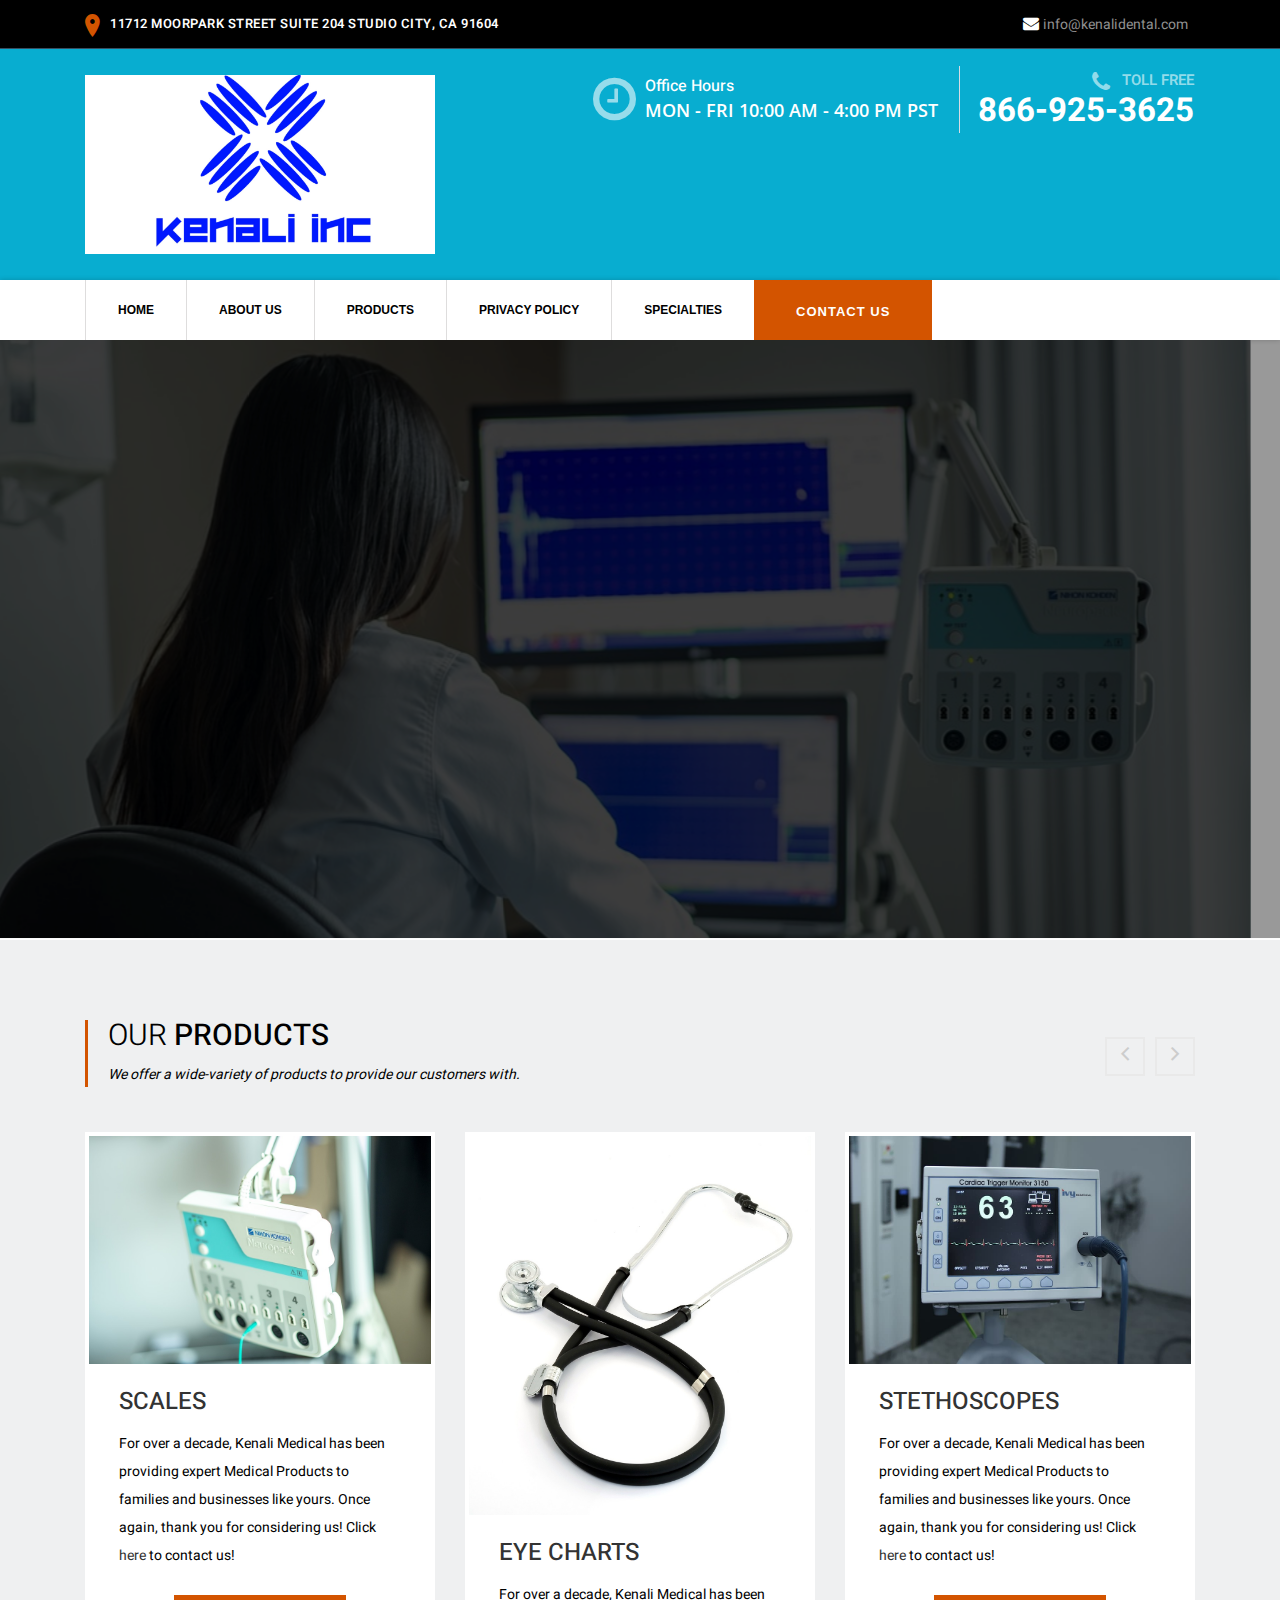
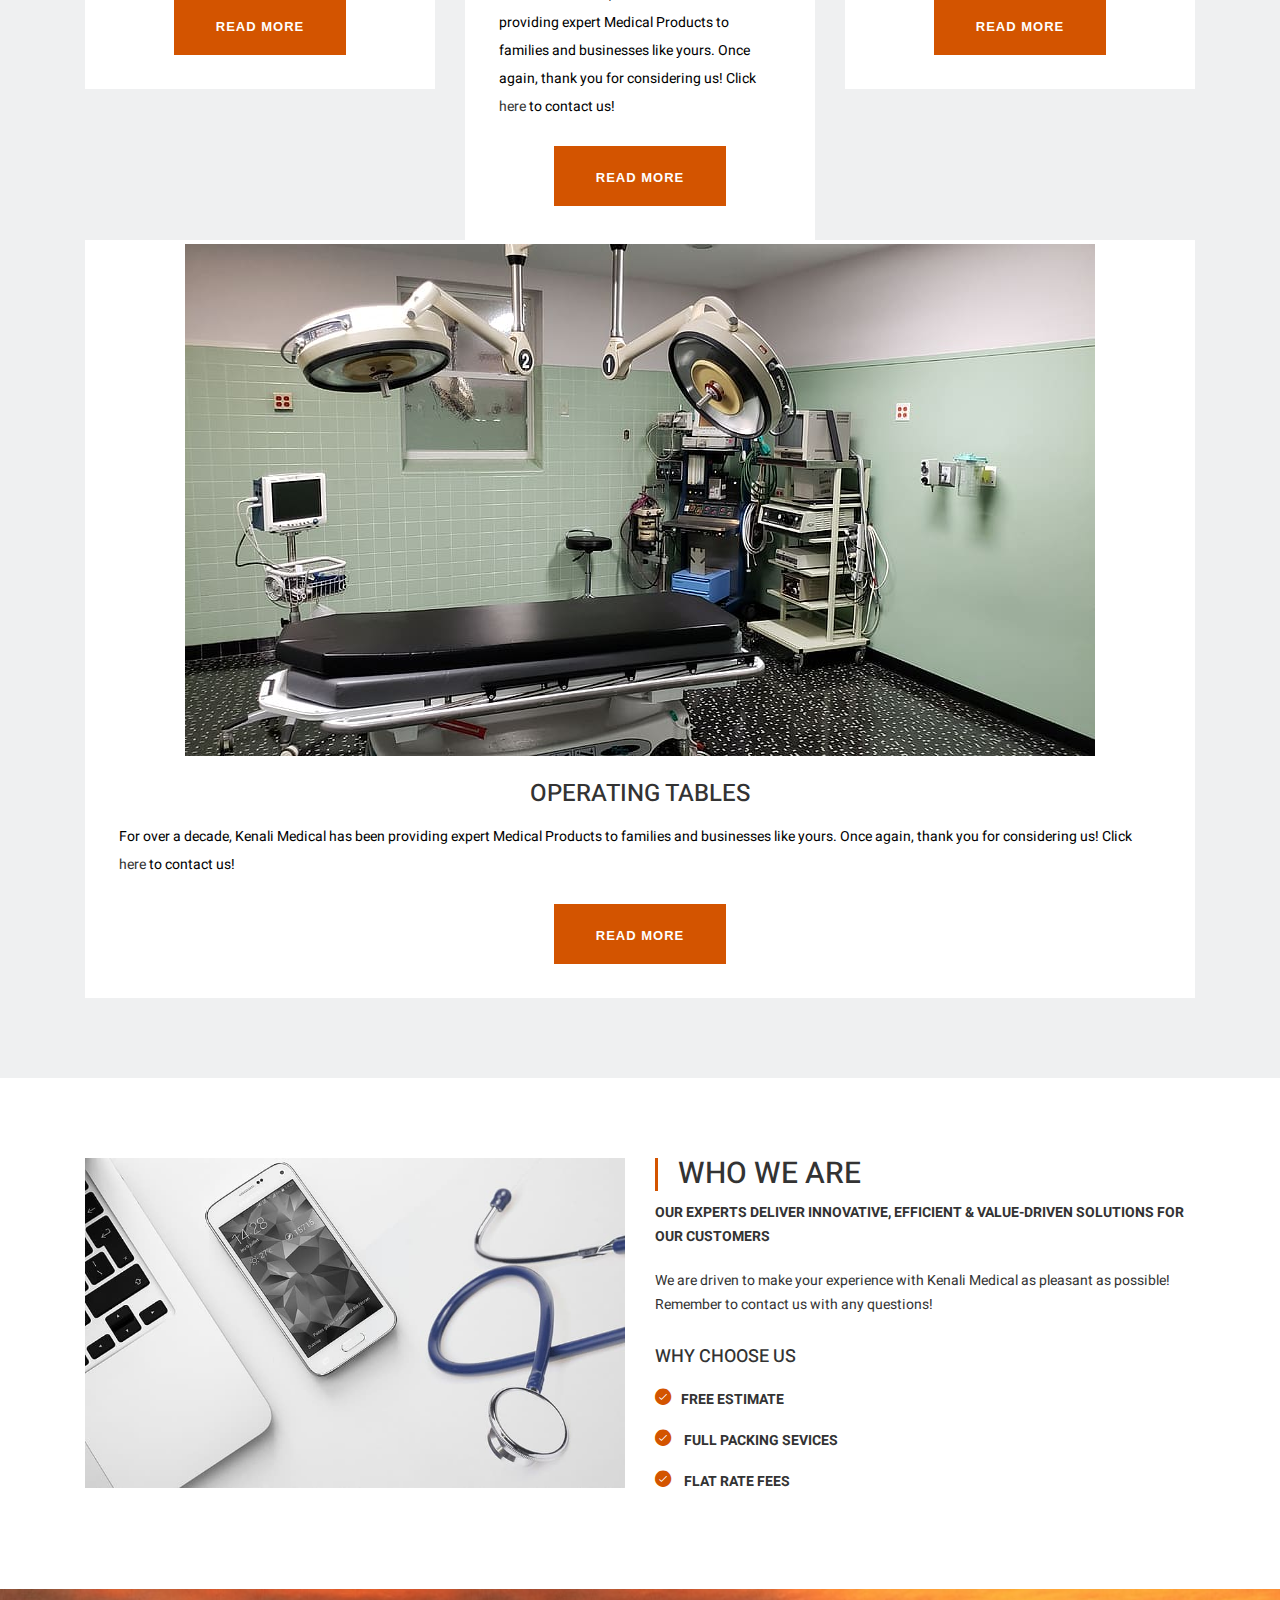
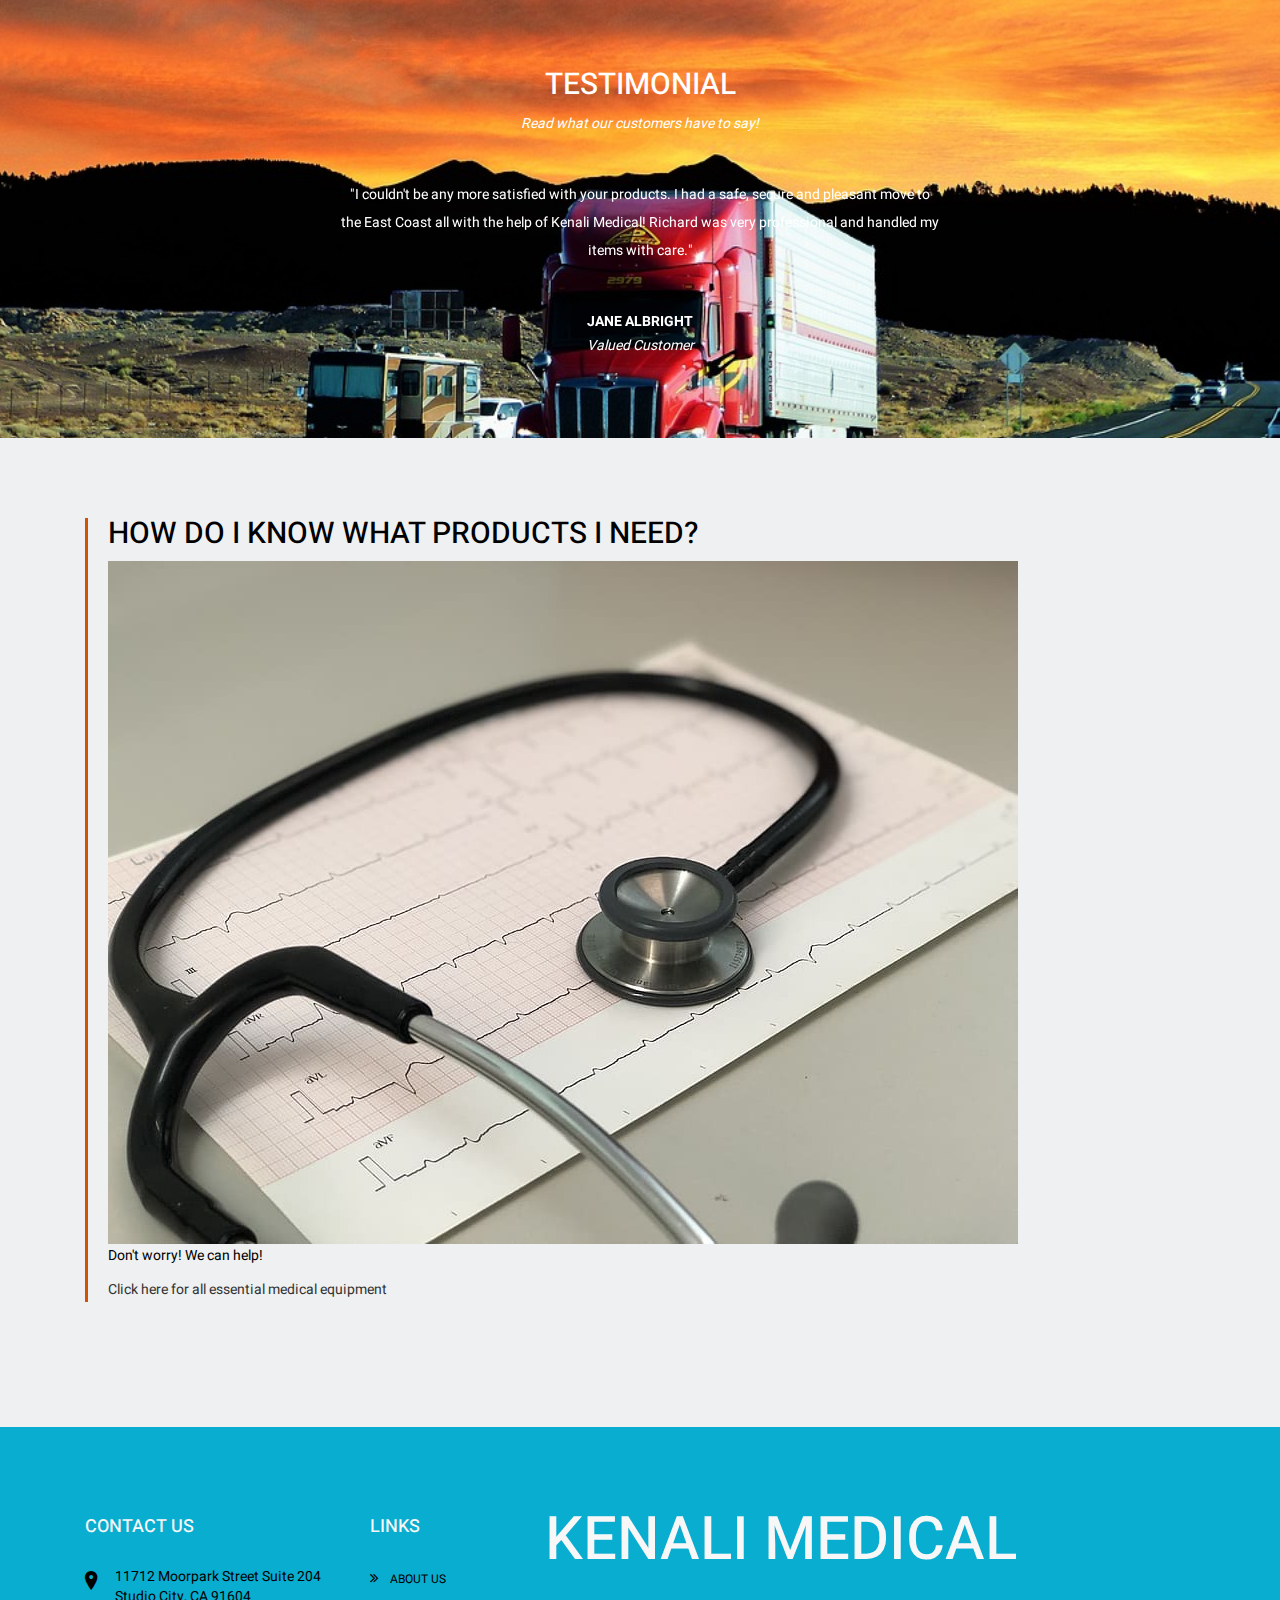
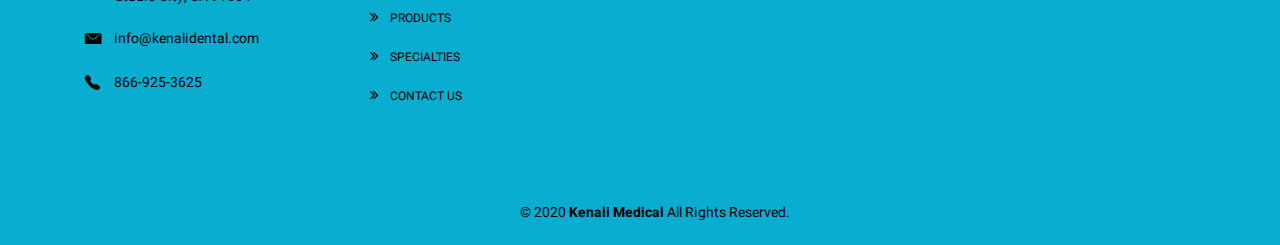
==== commit f8b6dfff: "Ready for deployment" ====
--- a/final-file/Kenali-Medical/index.html
+++ b/final-file/Kenali-Medical/index.html
@@ -6,7 +6,7 @@
 <meta name="viewport" content="width=device-width, initial-scale=1.0, maximum-scale=1.0" />
 <!--[if IE]><meta http-equiv='X-UA-Compatible' content='IE=edge,chrome=1'><![endif]-->
 <!-- Favicone Icon -->
-<link rel="shortcut icon" type="image/x-icon" href="favicon.ico">
+<link rel="shortcut icon" type="image/x-icon" href="logo.jpg">
 <link rel="stylesheet" href="https://stackpath.bootstrapcdn.com/bootstrap/4.4.1/css/bootstrap.min.css">
 <link rel="stylesheet" href="https://stackpath.bootstrapcdn.com/font-awesome/4.7.0/css/font-awesome.min.css">
 
@@ -68,7 +68,7 @@
 					<div class="row">
 						<div class="col-sm-3 col-md-4">
 							<div class="logo">
-								<a href="index.html"><h1 style="color: white;">Kenali Medical</h1></a>
+								<a href="index.html"><img src="logo.JPG" /></a>
 							</div>
 							<button id="menu" class="menu visible-xs"></button>
 						</div>
@@ -130,9 +130,8 @@
         
                   </ul>
                 </li>
-                <li> <a href="contact.html">contact us</a> </li>
               </ul>
-              <a href="get-a-quote.html" class="btn-text">get a quote</a>
+              <a href="contact.html" class="btn-text">Contact Us</a>
             </nav>
           </div>
         </div>
@@ -173,8 +172,8 @@
 								data-splitout="none"
 								data-responsive_offset="on" >
               <div class="banner-text"> <span>Welcome!</span>
-                <h2>Move with us now!</h2>
-                <p> Kenali Medical has been helping people move all around the US for years. Welcome to our home page, and thank you for considering us! </p>
+                <h2>Who are we? </h2>
+                <p> Kenali Medical is an experienced company that sells Medical Equipment of all kinds. Welcome to our home page, and thank you for considering us! </p>
                 <a class="btn-text" href="about.html"> read more</a> </div>
             </div>
           </li>
@@ -205,9 +204,9 @@
 								data-splitout="none"
 								data-responsive_offset="on">
               <div class="banner-text"> <span>Satisfaction guranteed!</span>
-                <h2>Get a quote now and let's work together!</h2>
-                <p> Kenali Medical has been helping people move all around the US for years. Welcome to our home page, and thank you for considering us! </p>
-                <a class="btn-text" href="get-a-quote.html"> Get a quote</a> </div>
+                <h2>Check out our library of Medical Equipment to purchase!</h2>
+                <p> Kenali Medical is an experienced company that sells Medical Equipment of all kinds. Welcome to our home page, and thank you for considering us! </p>
+                <a class="btn-text" href="products.html"> Products</a> </div>
             </div>
           </li>
           <!-- SLIDE  -->
@@ -276,10 +275,10 @@
                 <figure> <a href="products.html"><img class="img-responsive" src="assets/images/medical-equipment-4.jpg" alt="Photo"></a> </figure>
                 <div class="text-box mt-25">
                   <div class="box-title mb-15">
-                    <h3><a href="products.html">Residential Moving</a></h3>
+                    <h3><a href="products.html">Scales</a></h3>
                   </div>
                   <div class="text-content">
-                   <p>Whether you're moving somewhere locally, or across the country, we've got you covered! We have years of experience under our belt and we take pride in providing a safe and secure move for our eager customers! Upon contact, we will accurately estimate your cost based on the information given and explain all moving options available. If you need help getting prepared for your move, please refer to the bottom of our <a href="./index.html">Home </a>page. For over a decade, Kenali Medical has been providing expert moving and storage products to California families and businesses like yours. Once again, thank you for considering us! Click <a href='./contact.html'>here </a>to contact us!</p>                    <a href="products.html" class="btn-text mt-15">Read More</a> </div>
+                   <p>For over a decade, Kenali Medical has been providing expert Medical Products to families and businesses like yours. Once again, thank you for considering us! Click <a href='./contact.html'>here </a>to contact us!</p>                  <center> <a href="products.html" class="btn-text mt-15">Read More</a></center>  </div>
                 </div>
               </div>
             </div>
@@ -288,11 +287,10 @@
                 <figure> <a href="products.html"><img width="500" height="200" class="img-responsive" src="assets/images/medical-equipment-4099428_960_720.jpg" alt="Photo"></a> </figure>
                 <div class="text-box mt-25">
                   <div class="box-title mb-15">
-                    <h3><a href="products.html">Packaging</a></h3>
+                    <h3><a href="products.html">Eye Charts</a></h3>
                   </div>
                   <div class="text-content">
-                    <p> Our movers are equipped with the right tools to get all of your furniture securely packaged for your move! We handle ALL items with care and are always willing to make adjustments based on the fragility of your items and furniture. Kenali Medical is operated, insured, and fully licensed by the state of California. You can be assured Kenali Medical will perform your move quickly, safely, and efficiently. It all begins with an accurate quote from one of our friendly and knowledgeable customer products reps. Get in touch now by clicking <a href="./get-a-quote.html">here!</a> </p>
-                    <a href="products.html" class="btn-text mt-15">Read More</a> </div>
+                    <p>For over a decade, Kenali Medical has been providing expert Medical Products to families and businesses like yours. Once again, thank you for considering us! Click <a href='./contact.html'>here </a>to contact us!</p>                <center>  <a href="products.html" class="btn-text mt-15">Read More</a></center> </div>
                 </div>
               </div>
             </div>
@@ -301,11 +299,10 @@
                 <figure> <a href="products.html"><img class="img-responsive" src="assets/images/medical-equipment-5.jpg" alt="Photo"></a> </figure>
                 <div class="text-box mt-25">
                   <div class="box-title mb-15">
-                    <h3><a href="products.html">COMMERCIAL MOVING</a></h3>
+                    <h3><a href="products.html">Stethoscopes</a></h3>
                   </div>
                   <div class="text-content">
-                    <p> Distance is never an issue! We offer commercial moving options to perfectly match your preferred method of getting the job done! We value your time and want get business taken care of just as fast as you do! Get a quote from us now and allow us to deliver whatever you need!  Our fast, effiecient and experienced moving crews will pack and protect your goods and furniture to suit all of your moving needs. Kenali Medical knows moving from state to state! For years we have moved hundreds of single family homes, apartments, and condos from California to all 50 states! Regardless of the location or size of your move, Kenali Medical can help. </p>
-                    <a href="products.html" class="btn-text mt-15">Read More</a> </div>
+                    <p>For over a decade, Kenali Medical has been providing expert Medical Products to families and businesses like yours. Once again, thank you for considering us! Click <a href='./contact.html'>here </a>to contact us!</p>                  <center>    <a href="products.html" class="btn-text mt-15">Read More</a></center> </div>
                 </div>
               </div>
             </div>
@@ -316,11 +313,11 @@
                 <figure> <a href="products.html"><center><img class="img-responsive" src="assets/images/medical-equipment-6.jpg" alt="Photo"></center></a> </figure>
                 <div class="text-box mt-25">
                   <div class="box-title mb-15">
-                    <center><h3><a href="products.html">STORAGE</a></h3></center>
+                    <center><h3><a href="products.html">Operating Tables</a></h3></center>
                   </div>
                   <div class="text-content">
-                    <p> Need time to get every together? Not a problem, we offer storage plans to allow your items to be safe and secure while moving. Our experts at Kenali Medical handle and store all of your items in a safe and secure method to insure all of your personal belongings are taken care of. We provide trustworthy, reliable, and affordable storage facilities for your next move. Whether you're looking for a temporary or long-term storage plan, we offer a cost-effective solution to your space-saving needs. "Where can I find storage facilities near me?" is a question we hear a lot when people start the moving process...Luckily for our you, we are top-notch when it comes to storage! With our expertise and knowledge of the industry, we'll come up with a plan together to make sure all your storage needs are fulfilled! Please <a href="./contact.html">contact us</a> for more information. </p>
-                   <center> <a href="products.html" class="btn-text mt-15">Read More</a></center> </div>
+                    <p>For over a decade, Kenali Medical has been providing expert Medical Products to families and businesses like yours. Once again, thank you for considering us! Click <a href='./contact.html'>here </a>to contact us!</p>                   
+                    <center> <a href="products.html" class="btn-text mt-15">Read More</a></center> </div>
                 </div>
               </div>
             </div>
@@ -458,12 +455,11 @@
         <div class="col-sm-12">
           <div class="block-title v-line mb-45">
   
-  <h2 class="what-can-i-do">What can I do to make my move easier?</h2>
+  <h2 class="what-can-i-do">How do I know what products I need?</h2>
   <img src="assets/images/medical-equipment-8.jpg">
-  <p>Don't let this happen! We can help!</p>
-  <a class="what-can-i-do" href='https://www.fmcsa.dot.gov/protect-your-move/moving-checklist'>Click here to learn how to Protect your move</a> <br />
-  <a class="what-can-i-do" href='https://www.fmcsa.dot.gov/protect-your-move/consumer-rights'>Click here to learn your rights and responsibilities</a><br />
-  <a class="what-can-i-do" href='https://www.fmcsa.dot.gov/protect-your-move/faq'>Click here for FAQ</a><br />
+  <p>Don't worry! We can help!</p>
+  <a class="what-can-i-do" href='http://blog.cmecorp.com/a-quick-check-list-of-medical-equipment-items-for-your-primary-care-practice'>Click here for all essential medical equipment</a> <br />
+
 </div>
 </div>
 </div>
--- a/final-file/Kenali-Medical/assets/css/style.css
+++ b/final-file/Kenali-Medical/assets/css/style.css
@@ -4837,7 +4837,7 @@
 }
 
 .bg-img-2 {
-  background: url(../images/testimonial.jpg) 0 0 no-repeat;
+  background: url(../images/10.jpg) 0 0 no-repeat;
   background-size: cover;
 }
 /*Gallery*/
